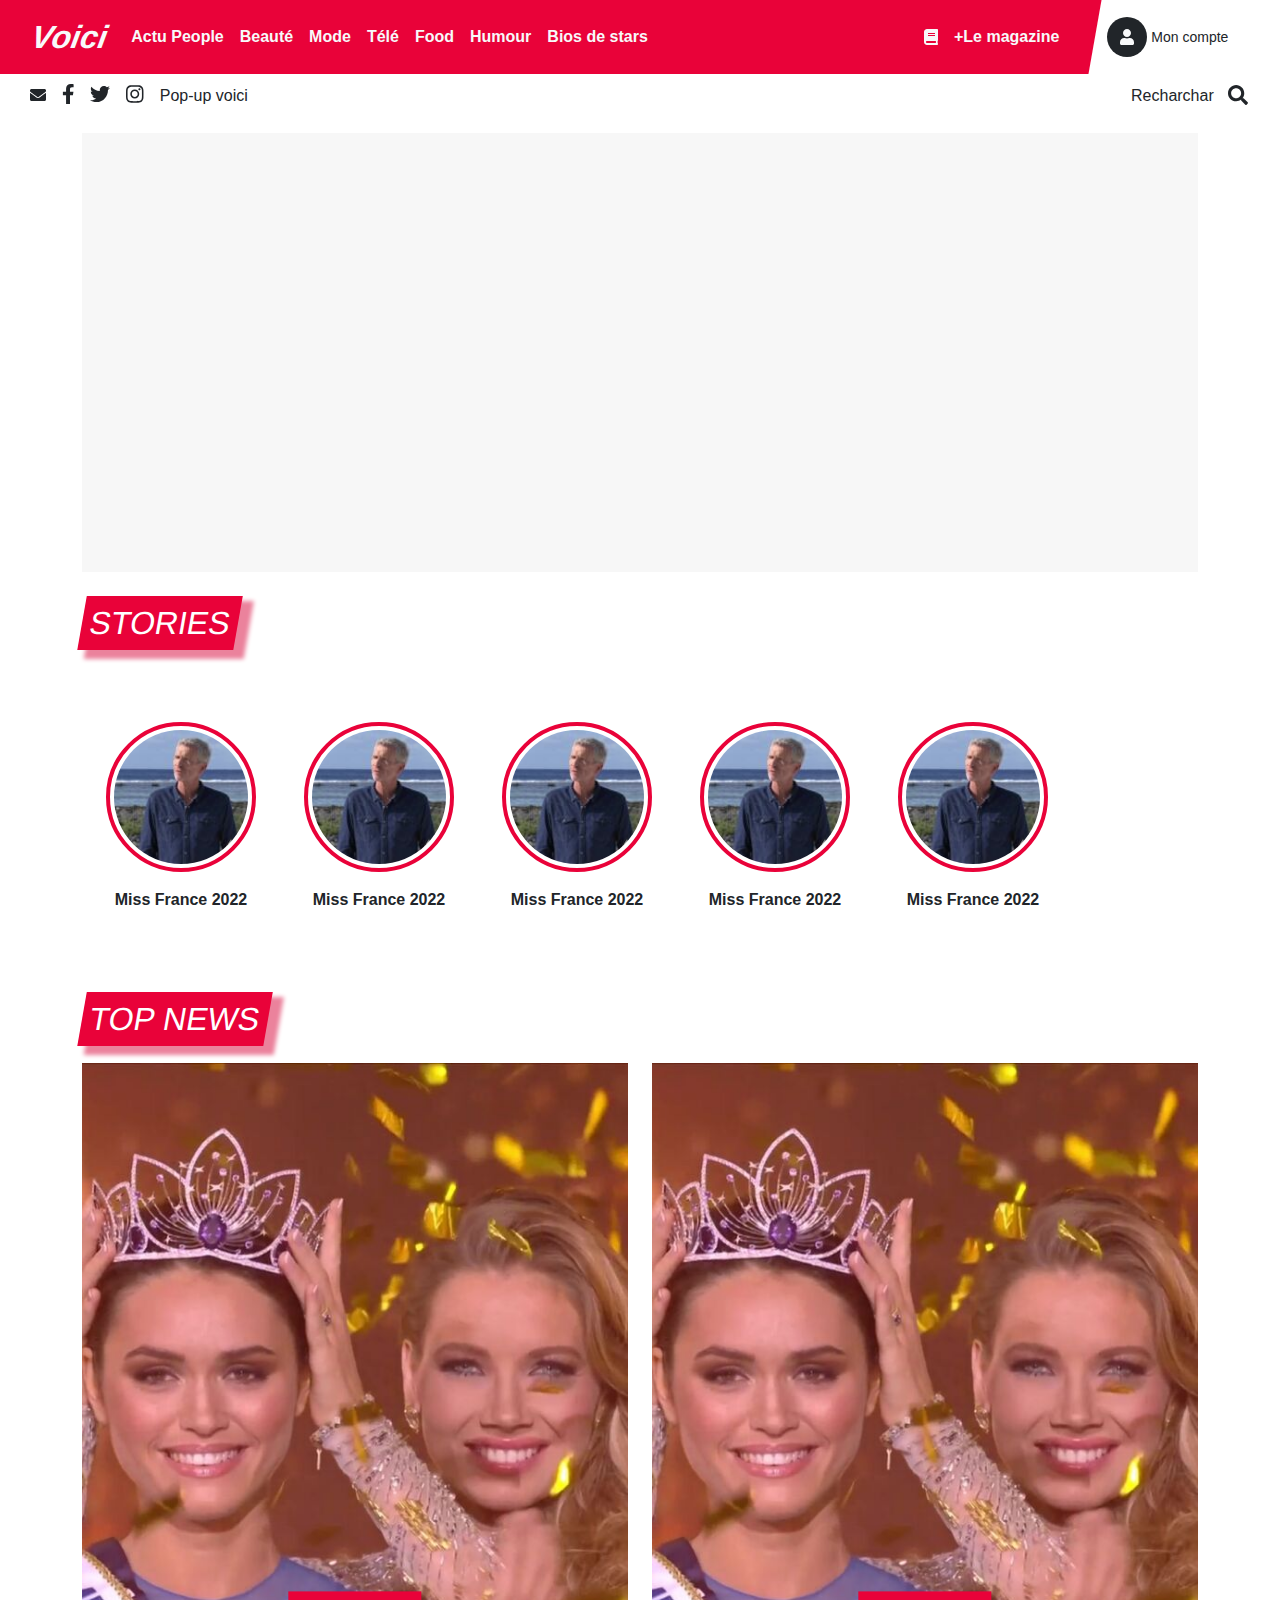
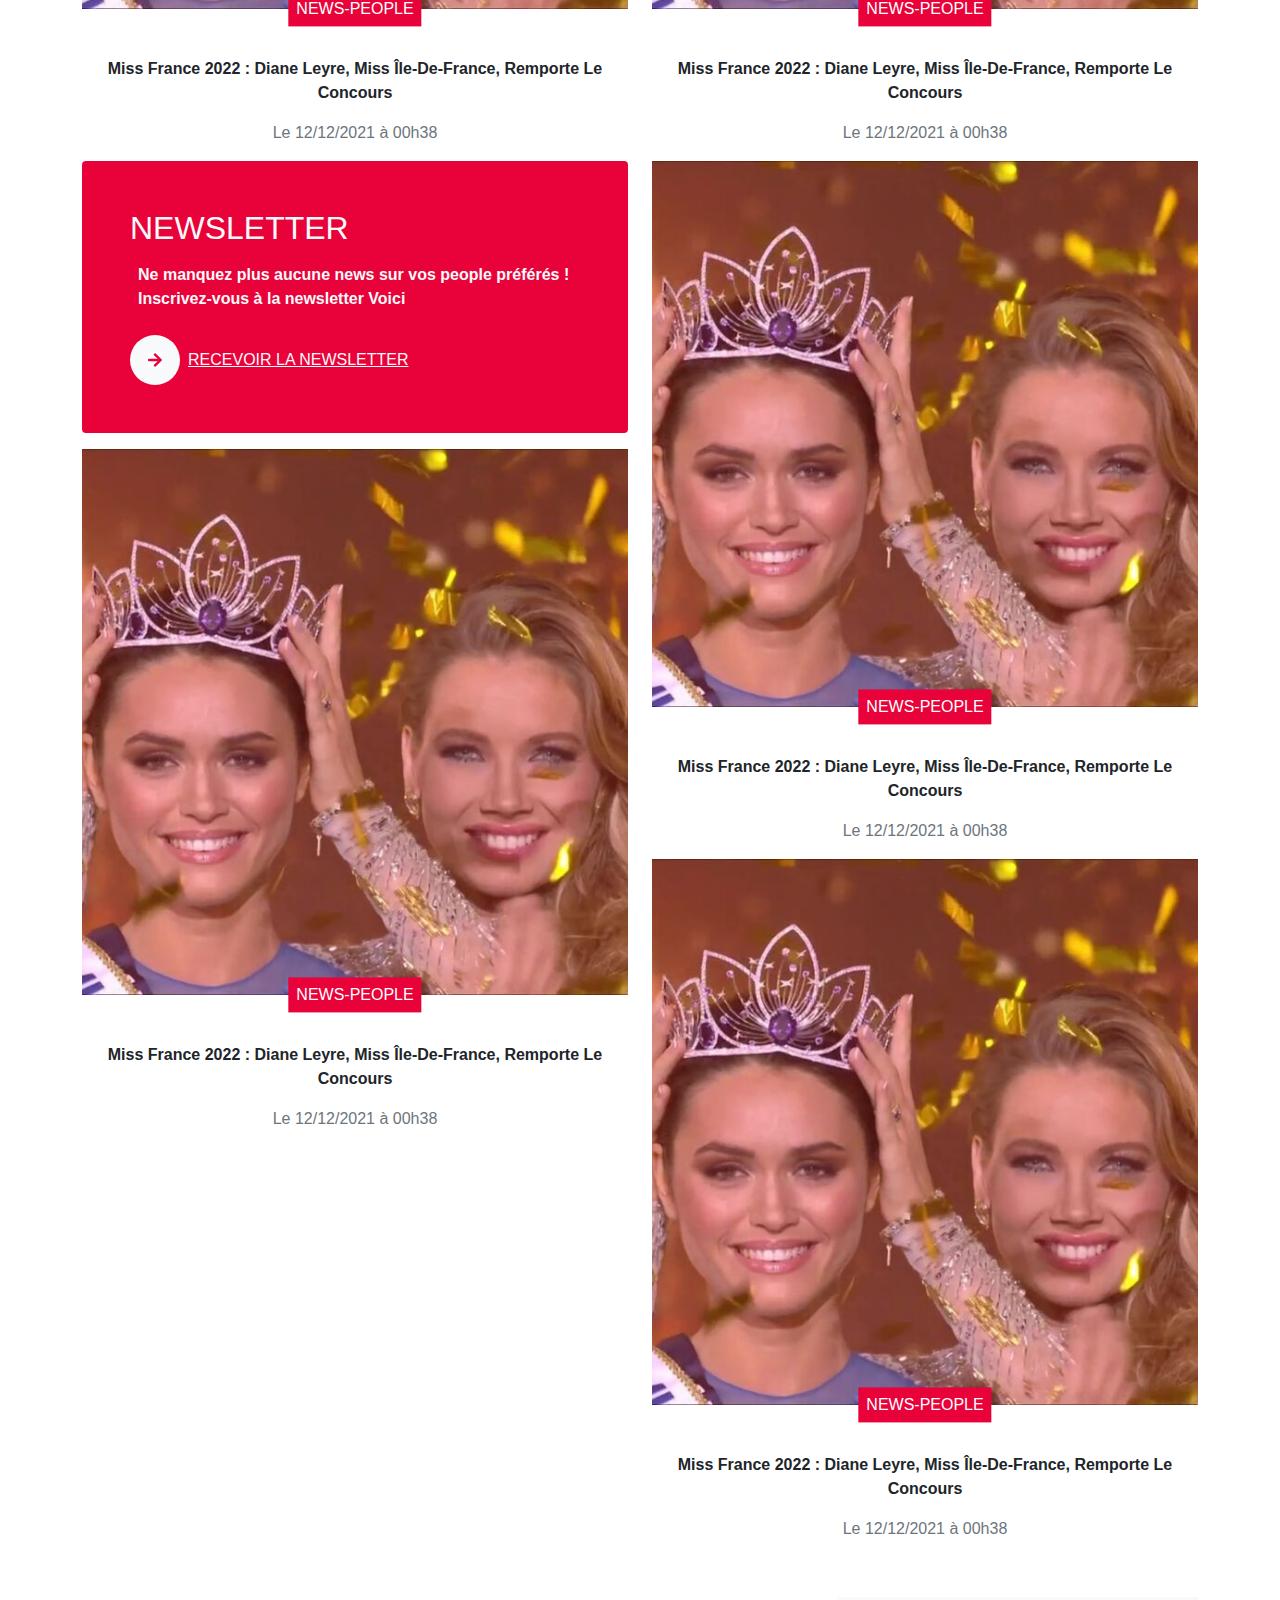
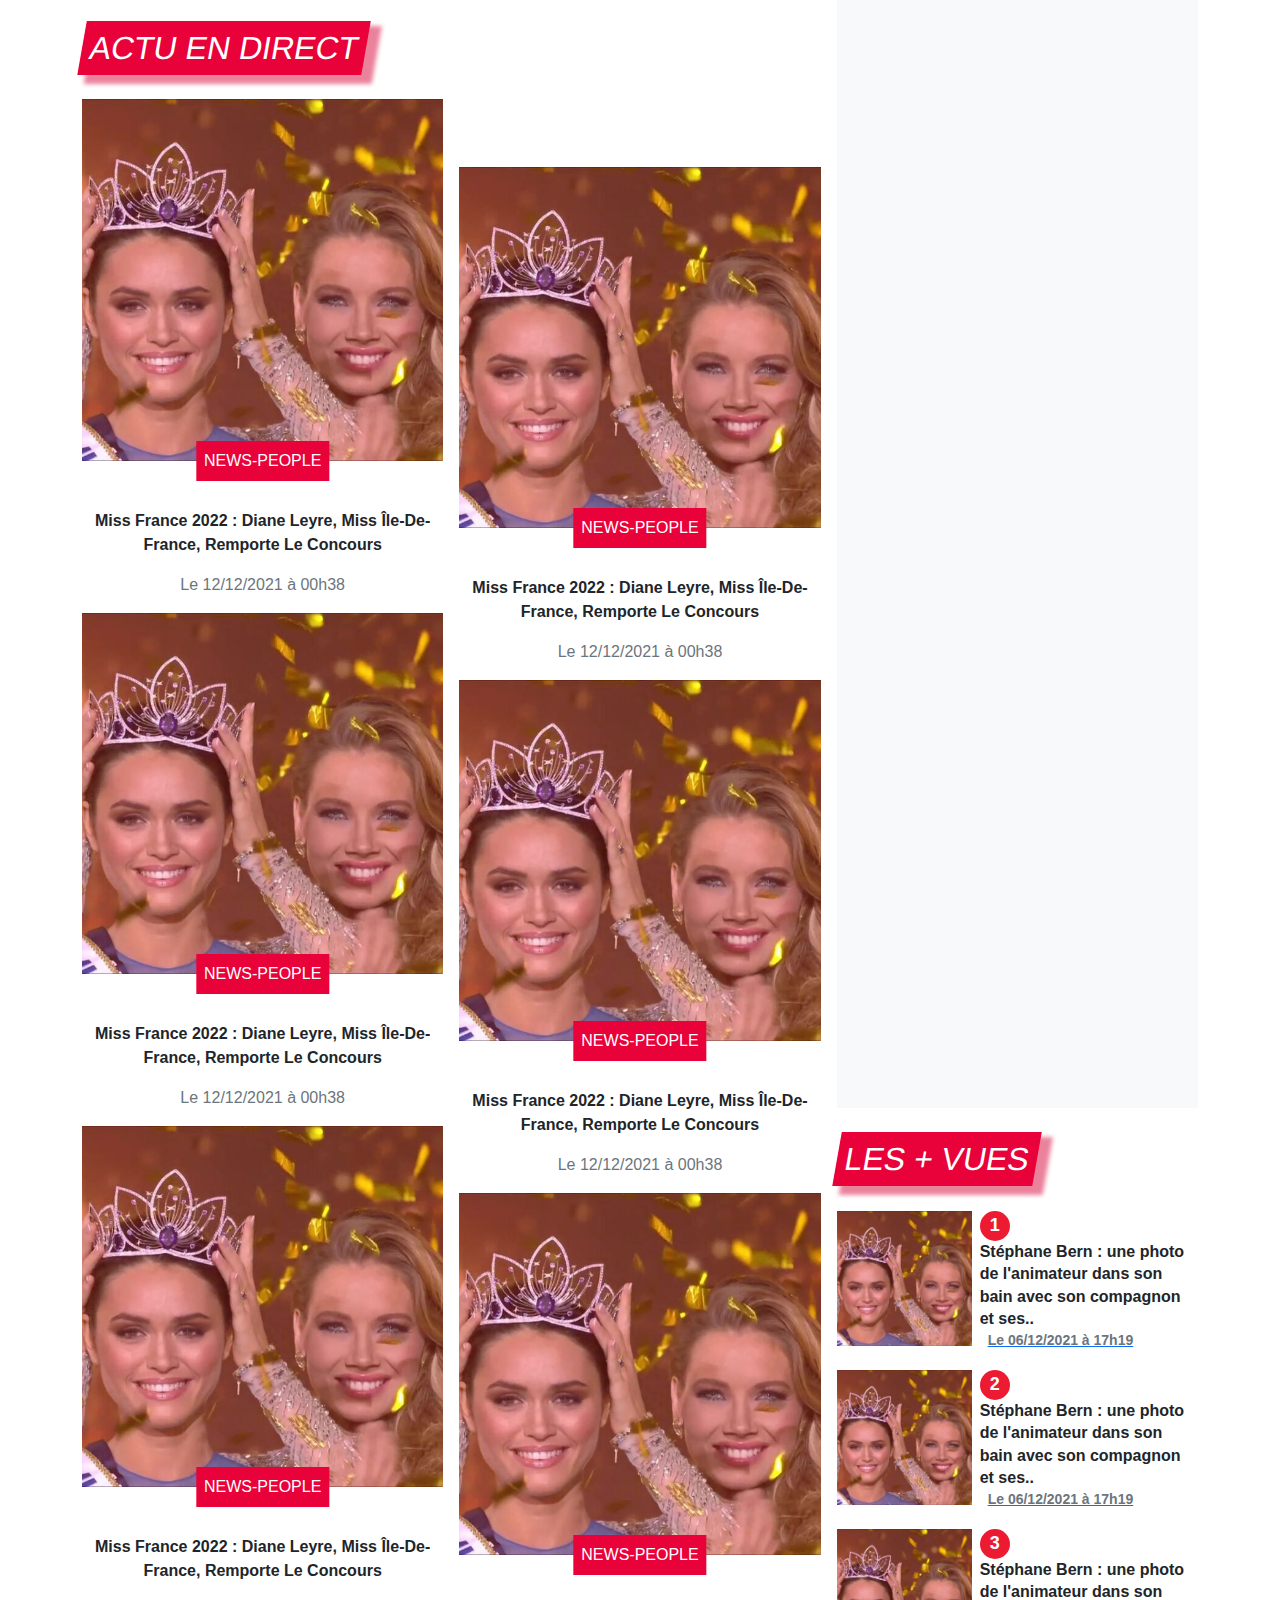
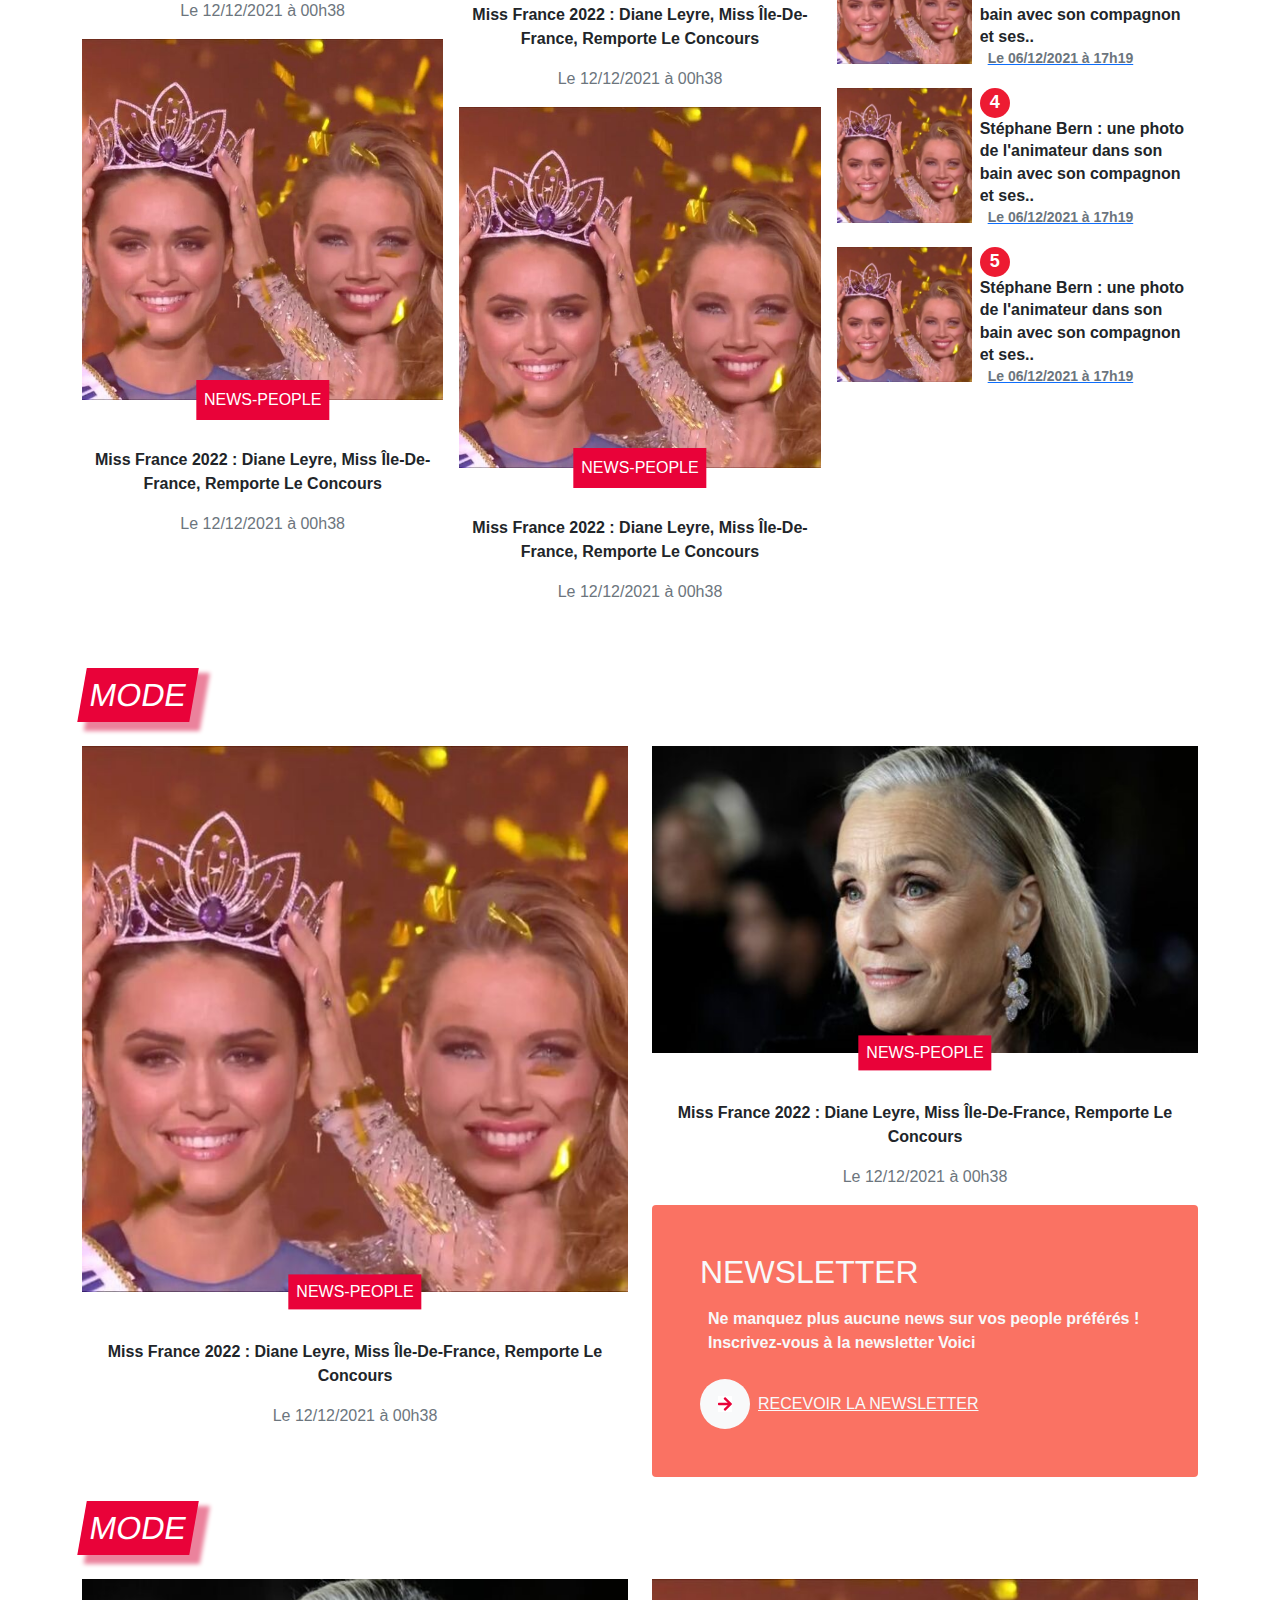
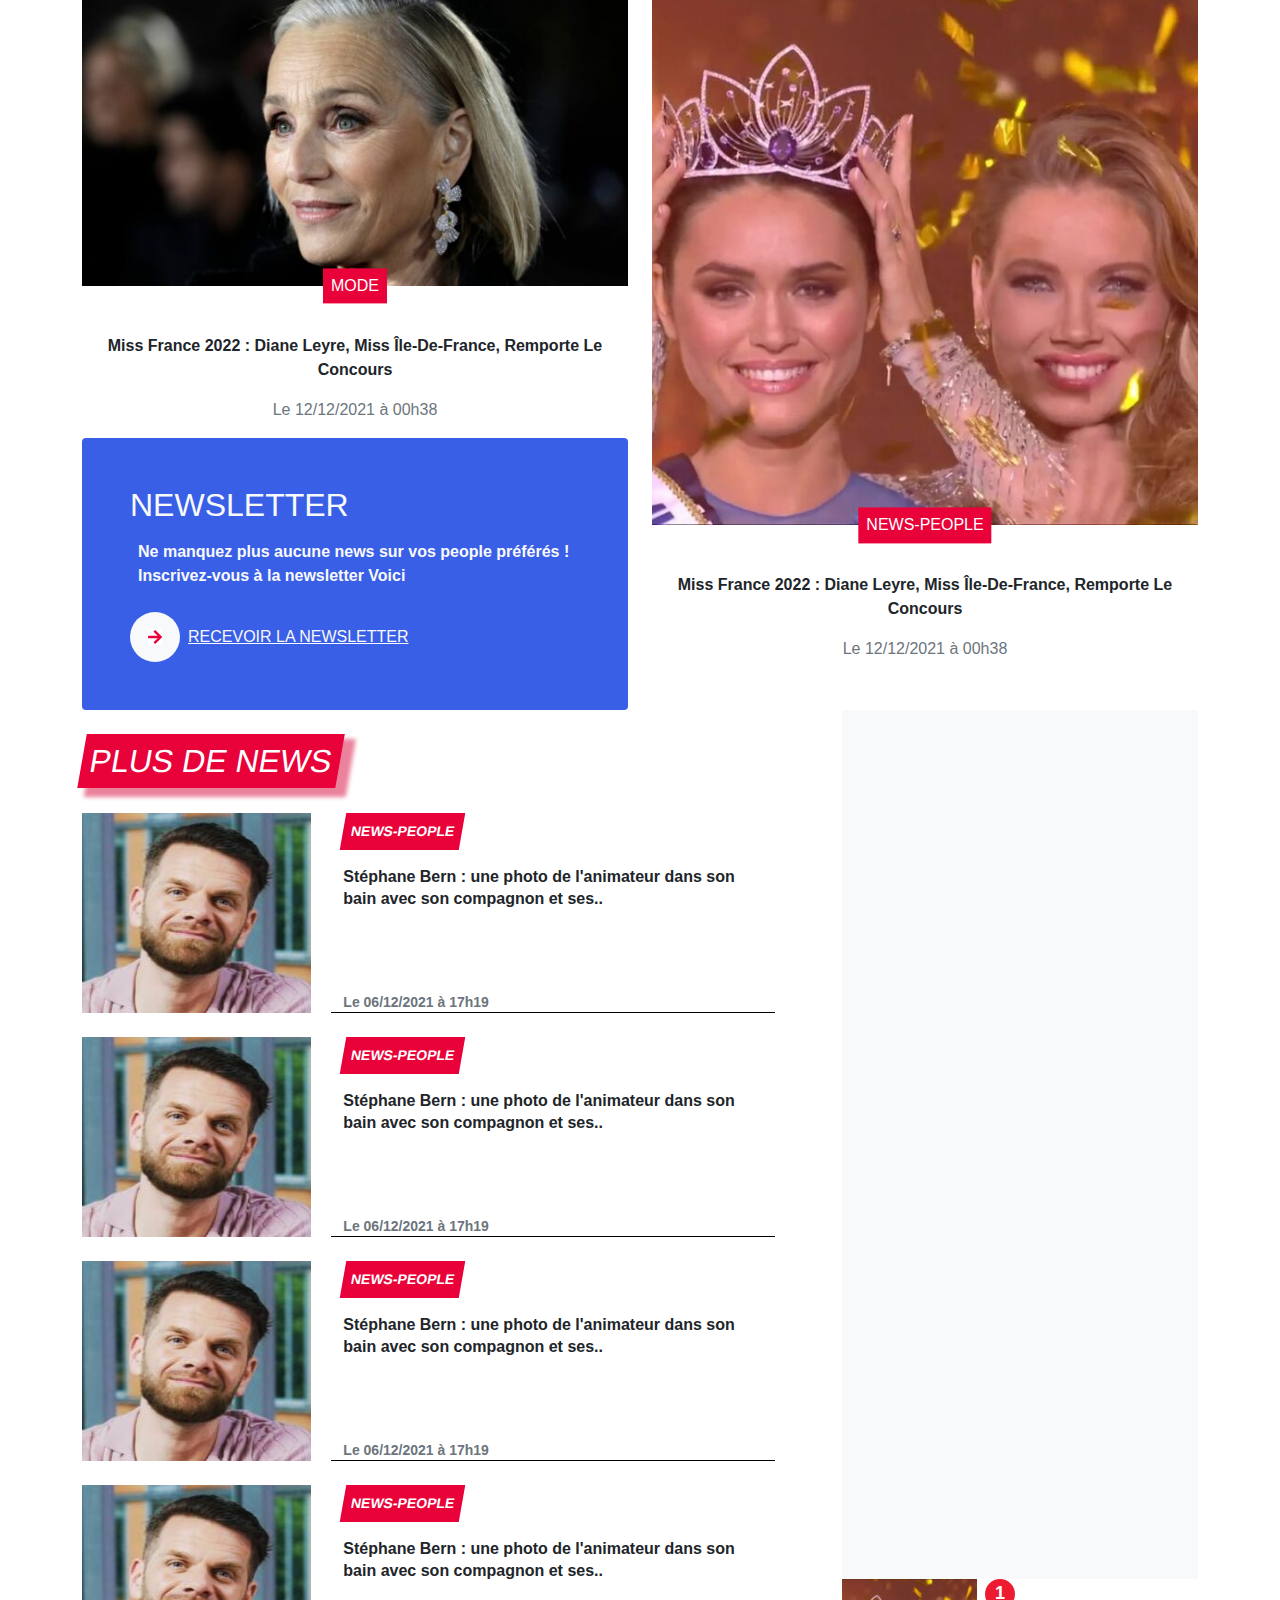
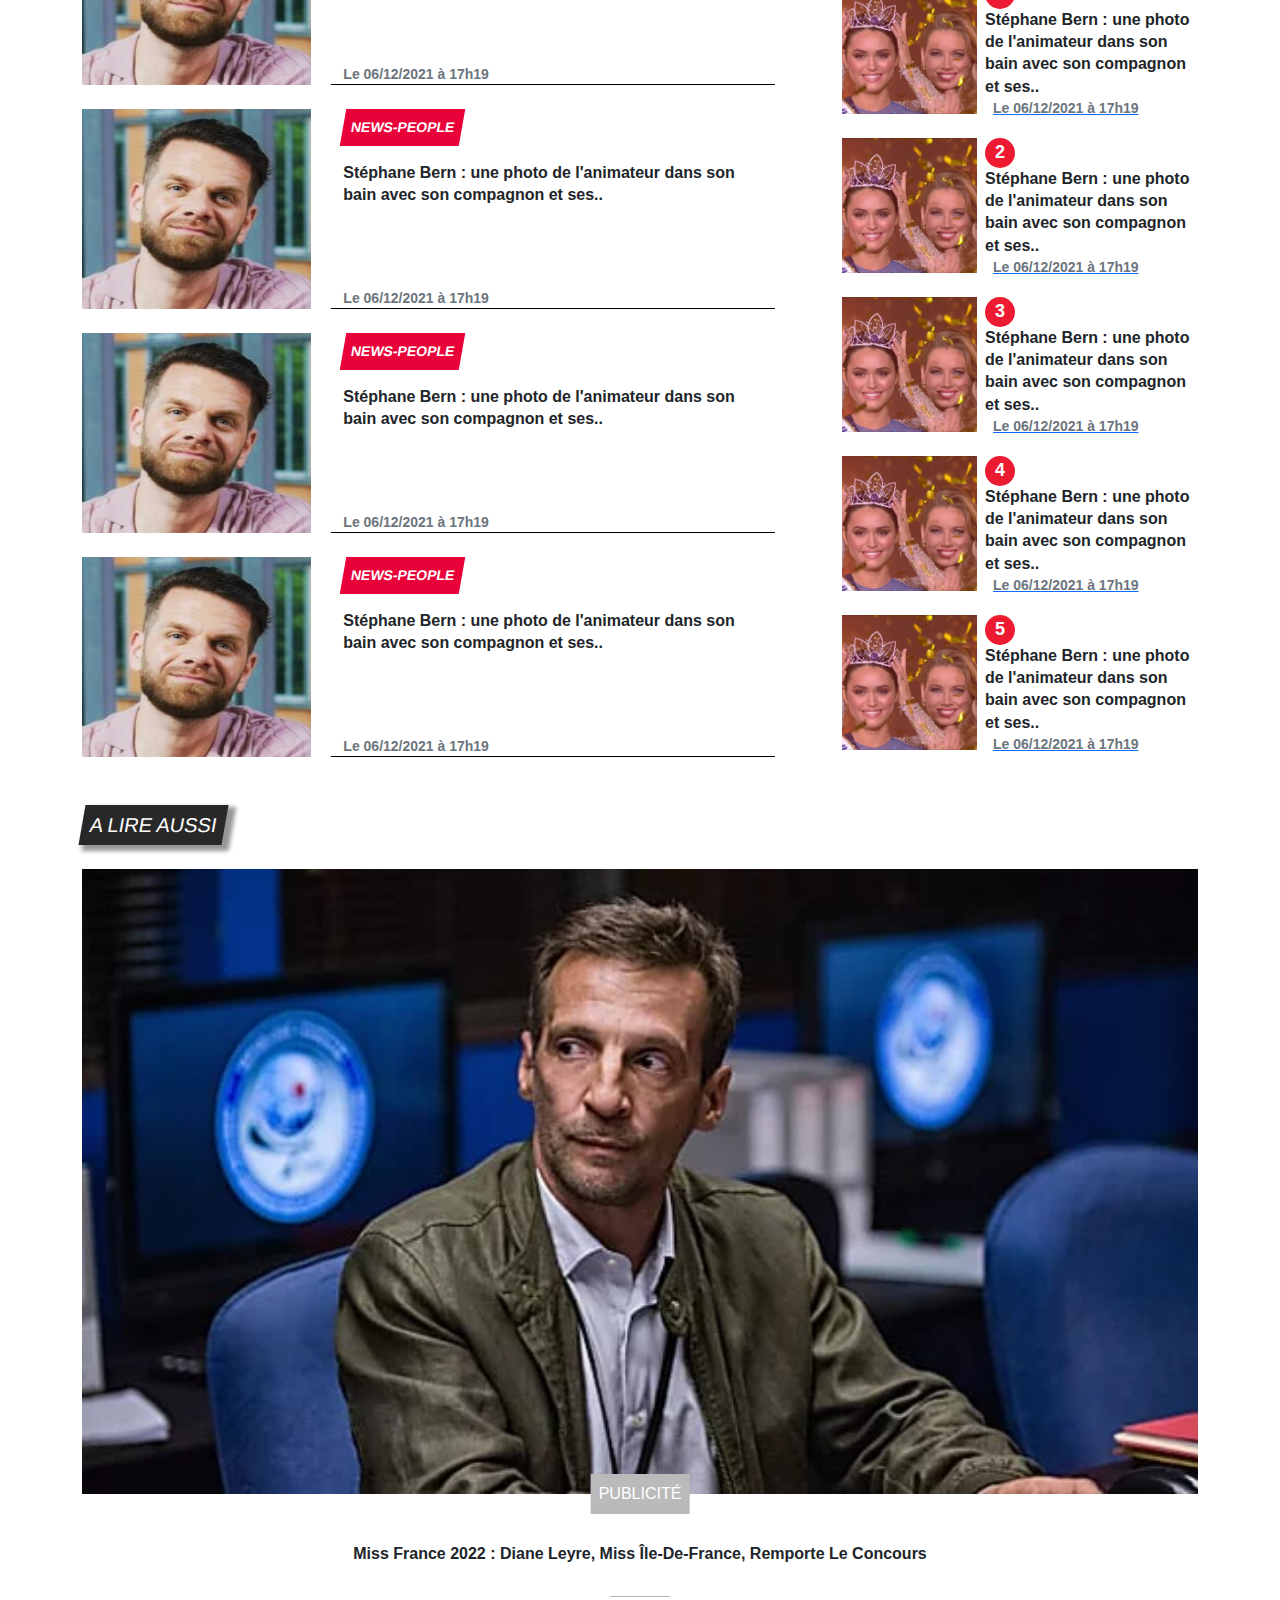
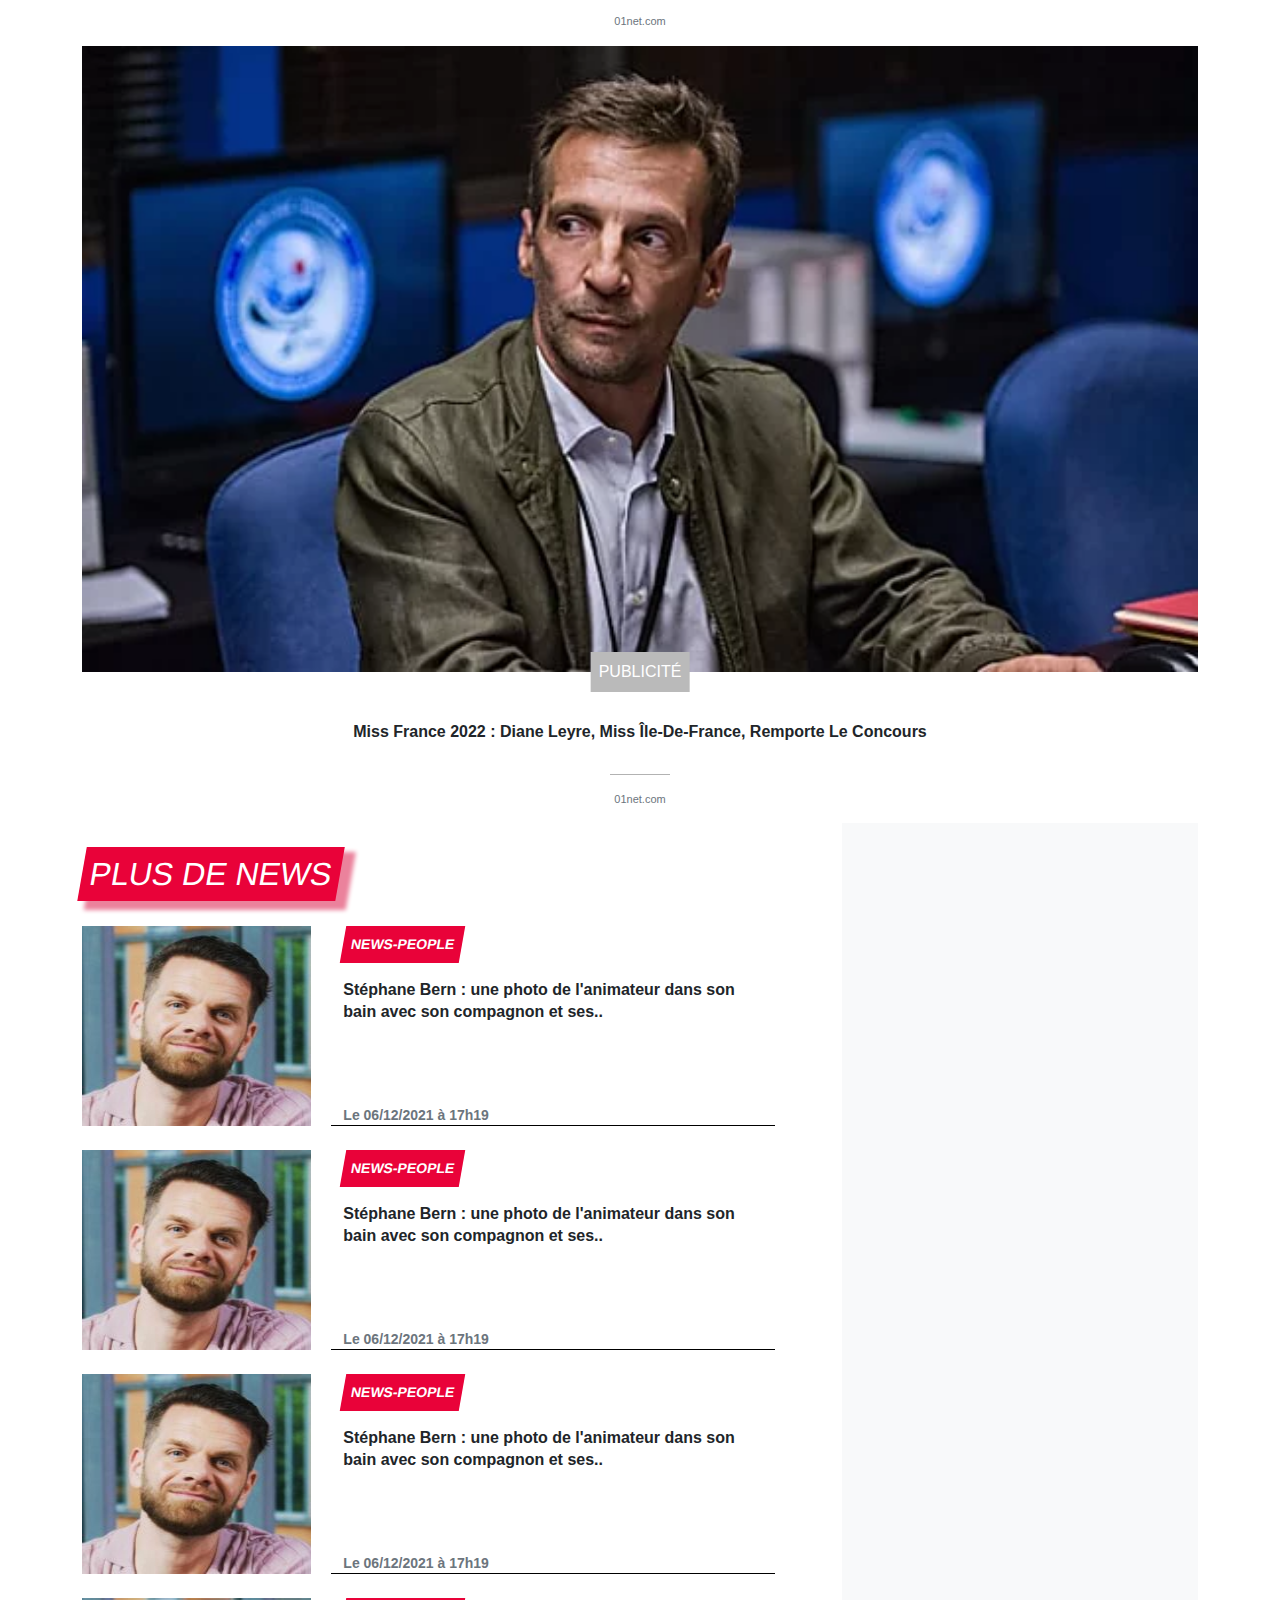
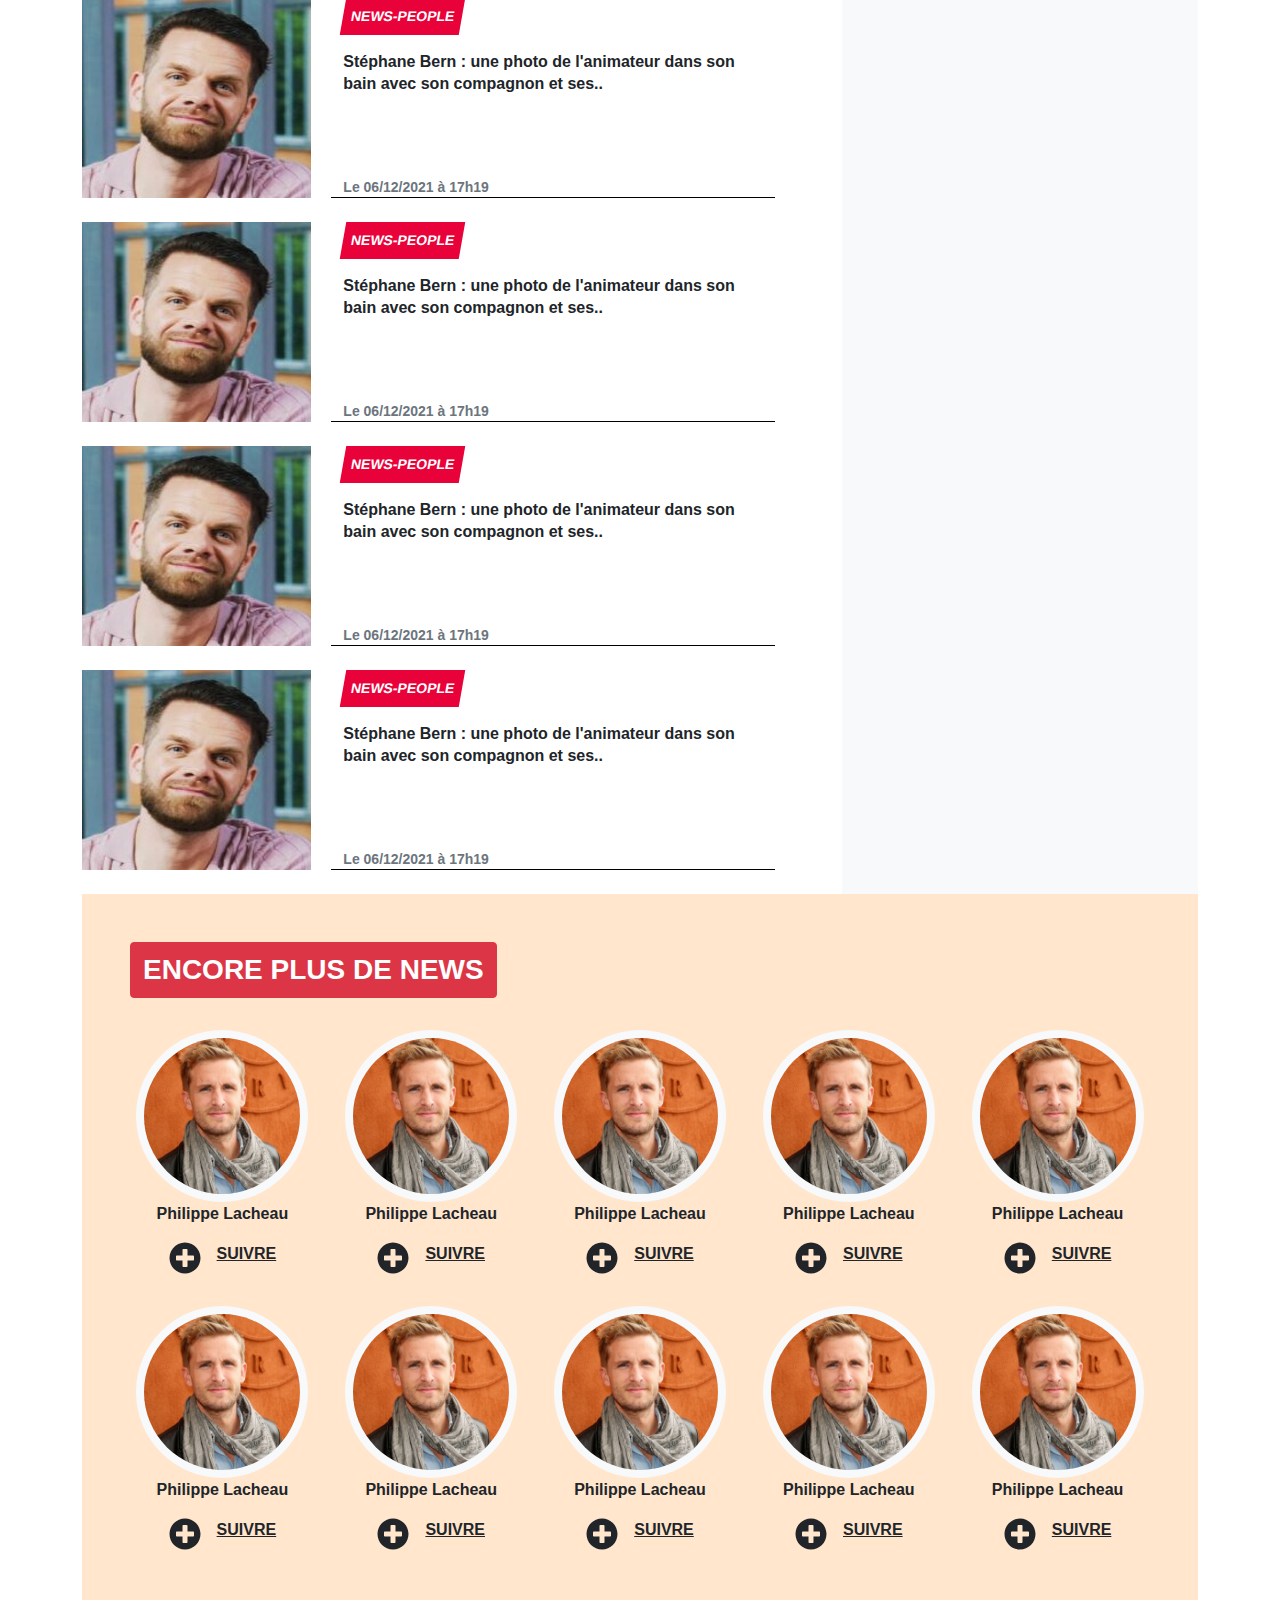
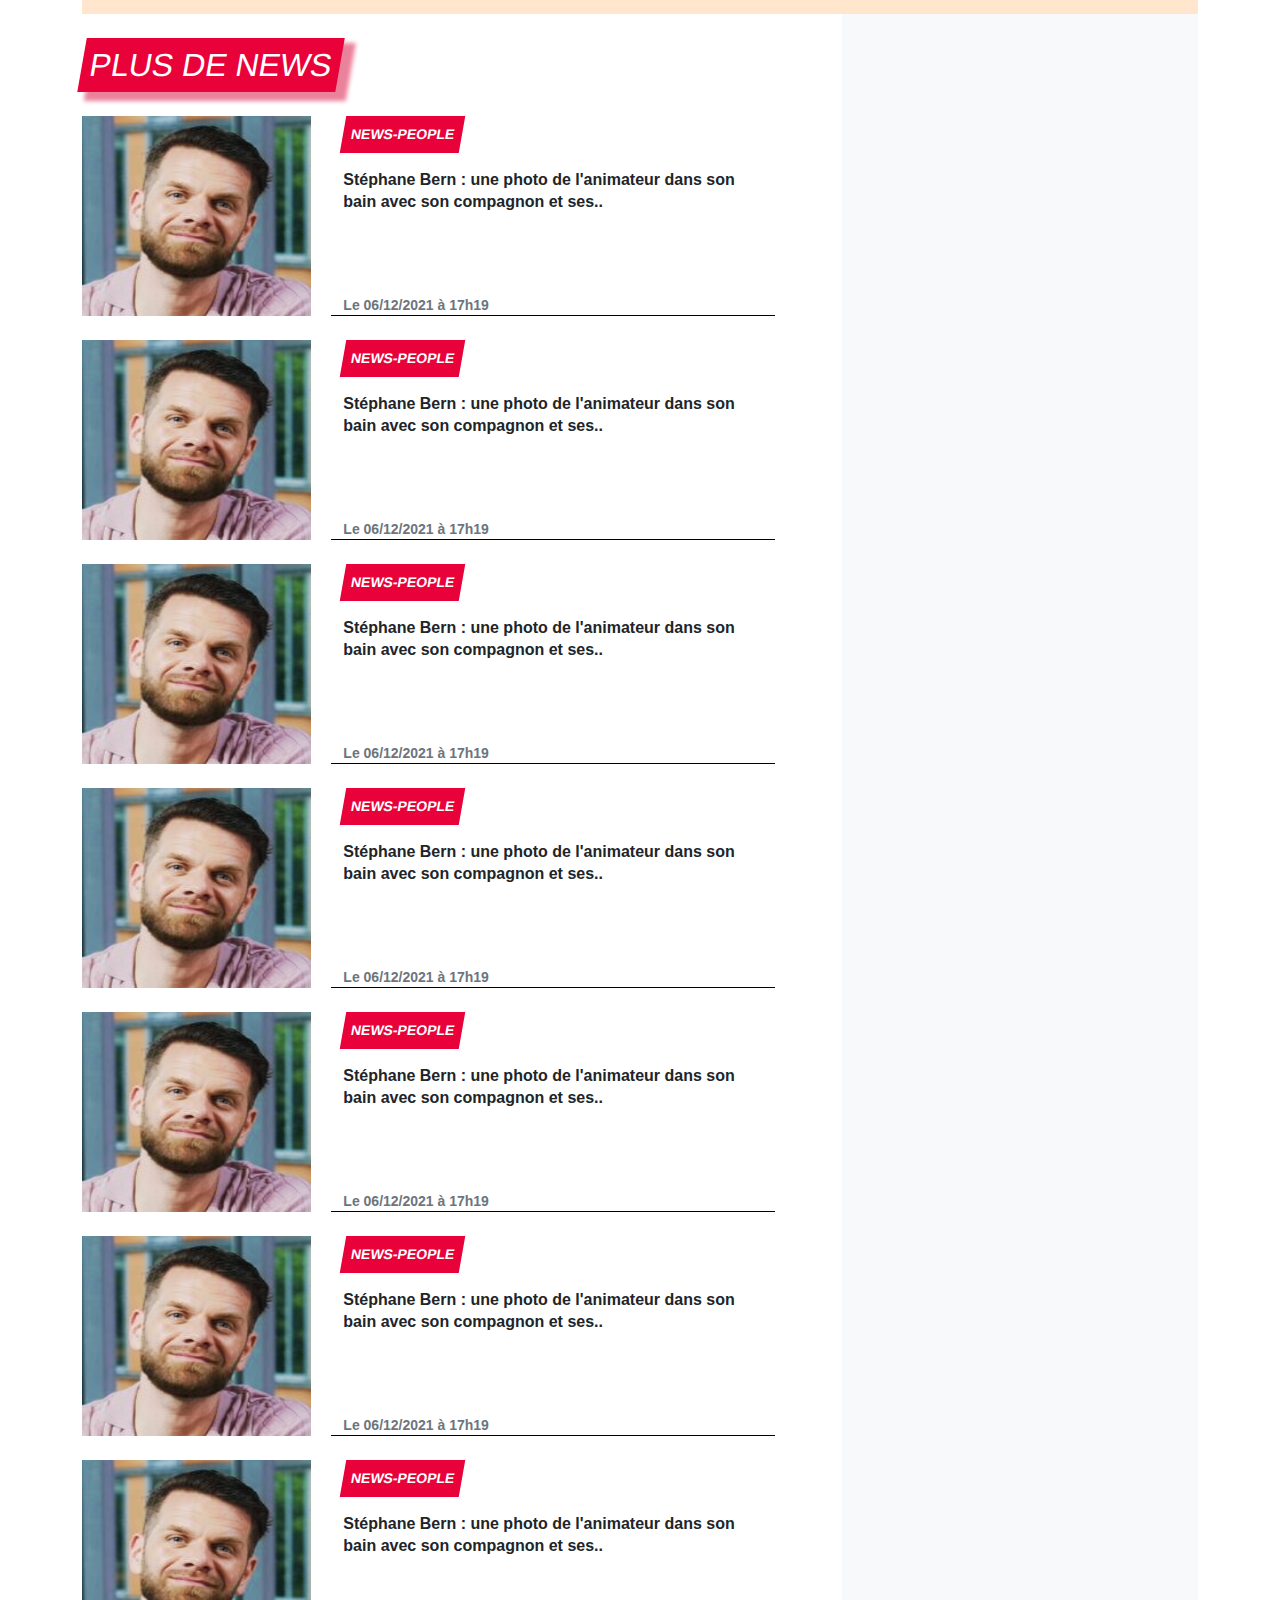
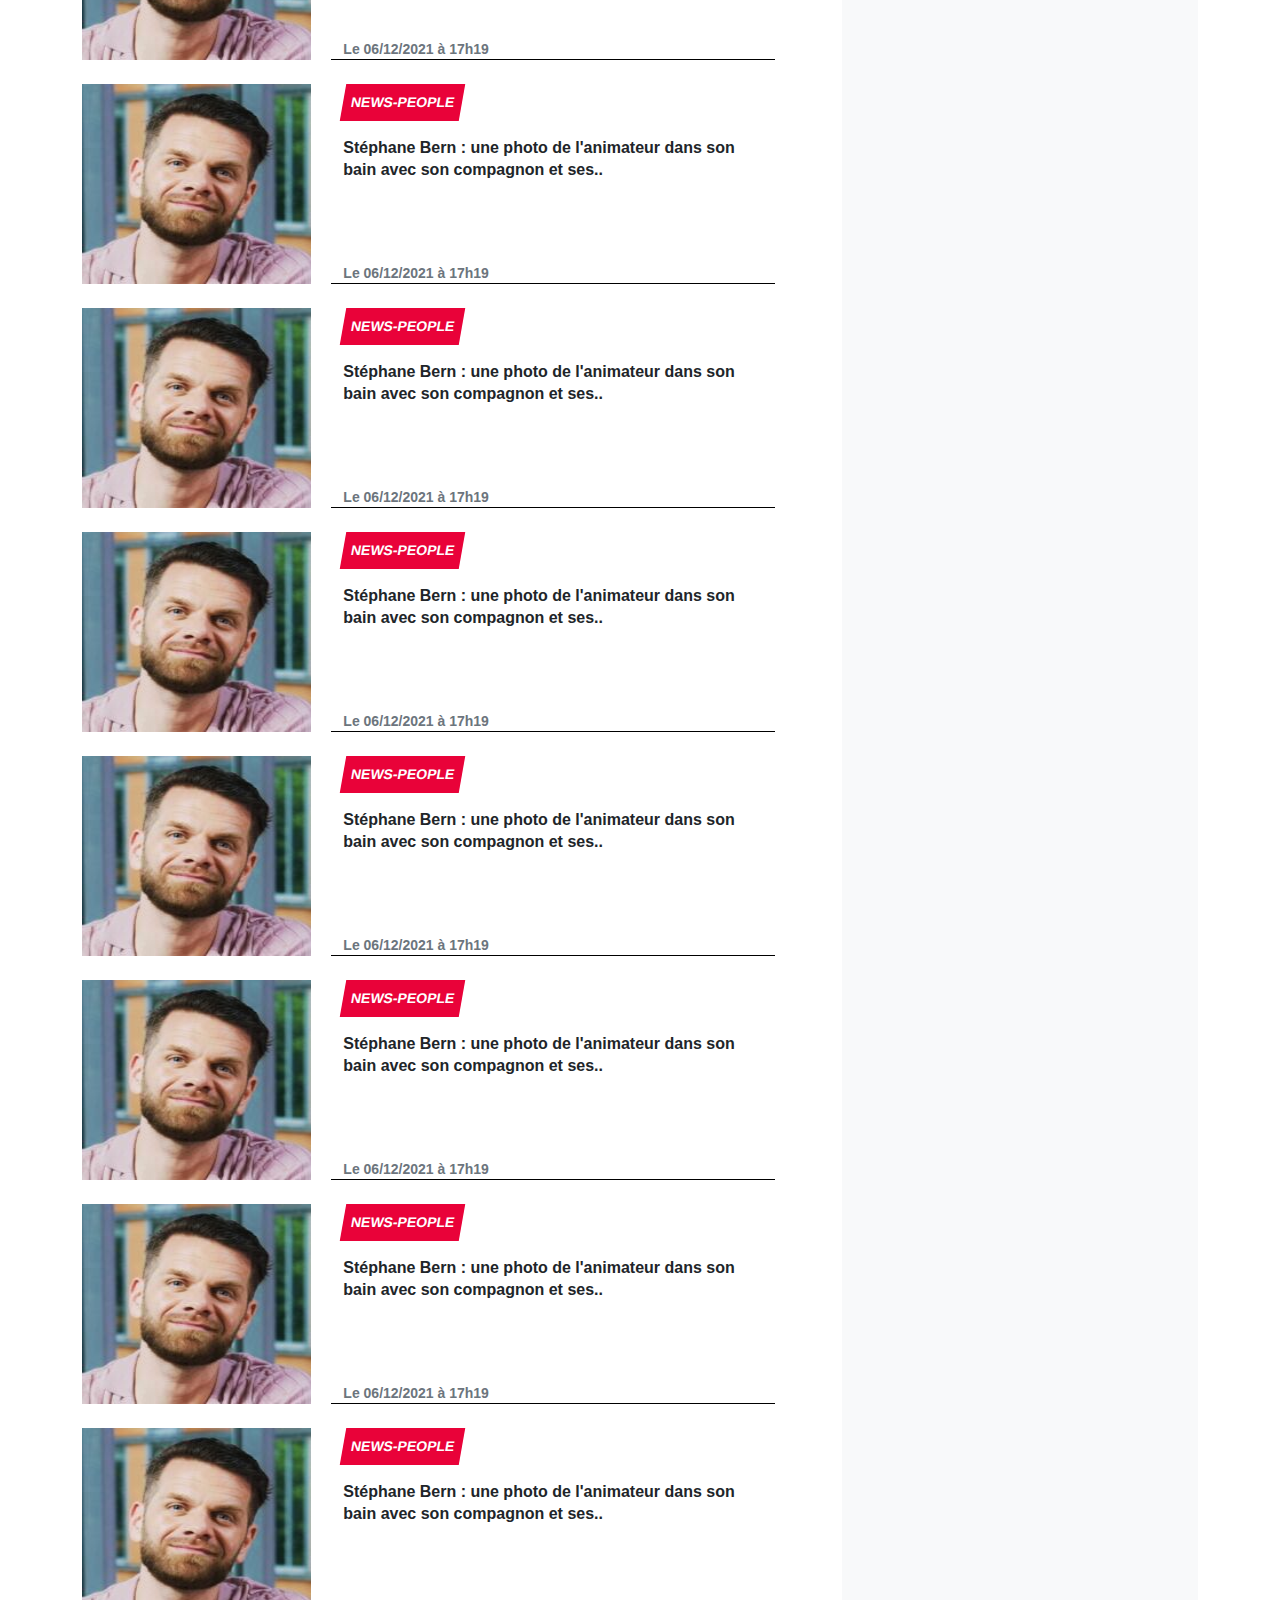
==== index.html @ 8af2d50c "first commit" ====
<!DOCTYPE html>
<html lang="en">
<head>
    <meta charset="UTF-8">
    <meta http-equiv="X-UA-Compatible" content="IE=edge">
    <meta name="viewport" content="width=device-width, initial-scale=1.0">
    <link href="/css/all.css" rel="stylesheet">
    <link rel="stylesheet" href="./css/bootstrap.min.css">
    <link rel="stylesheet" href="./css/style.css">
    <link rel="stylesheet" href="./css/baaboud.css">
    <!-- <link rel="stylesheet" href="./css/media.css"> -->
          <!-- add icon link -->
    <link rel = "icon" href = "./images/v.png" type = "image/x-icon">
    <title>voici</title>
</head>
<body>
    <nav class="navbar navbar-expand-lg navbar-light p-0 flex-nowrap">
      <!-- nav-has-be -->
      <!-- <span class="backColor-skew d-xm-none d-lg-block"></span> -->
        <div class="container-fluid bg-skew p-2 justify-content-start">
          <button class="navbar-toggler border-0" type="button" data-bs-toggle="collapse" data-bs-target="#navbarSupportedContent" aria-controls="navbarSupportedContent" aria-expanded="false" aria-label="Toggle navigation">
            <span class="navbar-toggler-icon text-light">
              <i class="fas fa-bars" style="color:#fff; font-size:28px;"></i>
            </span>
          </button>
          <a class="navbar-brand text-capitalize ms-4 fw-bold fst-italic fs-2 skew text-light text-md-light" href="#">
            voici
          </a>
          <div class="collapse navbar-collapse mx-70 sidmenu ps-4 ps-lg-0" id="navbarSupportedContent">
            <div class="nav-pos-bottom-a d-flex justify-content-between">
              <div>
                <ul class="list-unstyled d-flex suo">
                  <li class="mx-2">
                    <a href="#" class="text-dark"><i class="fas fa-envelope"></i></a>
                  </li>
                  <li class="mx-2">
                    <a href="#" class="text-dark"><i class="fab fa-facebook-f fs-5"> </i></a>
                  </li>
                  <li class="mx-2">
                    <a href="#" class="text-dark">
                      <i class="fab fa-twitter fs-5"> </i>
                    </a>
                  </li>
                  <li class="mx-2">
                    <a href="#" class="text-dark">
                      <i class="fab fa-instagram fs-5"> </i>
                    </a>
                  </li>
                  <li class="ms-2">
                    <a href="#" class="text-dark text-decoration-none d-none d-lg-inline-block">
                      Pop-up voici
                    </a>
                  </li>
                </ul>
              </div>
              <div>
                  <span class="text-dark text-capitalize d-none d-lg-inline-block">
                    recharchar
                  </span>
                  <input type="search" name="" id="" class="d-inline-block border-0 d-lg-none rounded-3 bg-light input-search-costum" placeholder="Ex:Emma Watson">
                  <a href="#" class="search-icon-sm">
                    <i class="fa fa-search text-dark text-sm-light search-icon fs-5"></i>
                  </a>
              </div>
            </div>
            <ul class="navbar-nav  mb-2 mb-lg-0 flex-grow-1 border-b-ms">
              <li class="nav-item">
                <a class="nav-link fw-bold text-light text-dark-sm" aria-current="page" href="./actu people.html">Actu People</a>
              </li>
              <li class="nav-item">
                <a class="nav-link fw-bold text-light text-dark-sm" href="beaute.html">Beauté</a>
              </li>
              <li class="nav-item">
                <a class="nav-link fw-bold text-light text-dark-sm" href="mod.html">Mode</a>
              </li>
              <li class="nav-item">
                <a class="nav-link fw-bold text-light text-dark-sm" href="#">Télé</a>
              </li>
              <li class="nav-item">
                <a class="nav-link fw-bold text-light text-dark-sm" href="#">Food</a>
              </li>
            <li class="nav-item">
              <a class="nav-link fw-bold text-light text-dark-sm" href="#">Humour</a>
            </li>
            <li class="nav-item">
              <a class="nav-link fw-bold text-light text-dark-sm" href="#"> Bios de stars</a>
            </li>
            </ul>
            <div class="nav-item me-4 d-flex align-items-center">
              <i class="fas fa-book color-w text-light text-dark-sm"></i>
              <a class="nav-link fw-bold text-light text-dark-sm" href="#">
                +Le magazine
              </a>
            </div>
          </div>
        </div>
        <div class="d-flex align-items-center d-md-flex div-user-icon">
          <a class="nav-link bg-dark rounded-circle userIcon text-light bg-dark fs-6" href="#">
            <i class="fas fa-user"></i>
            </a>
              <a class="nav-link text-dark px-1" href="#">
                Mon compte
              </a>
      </div>
    </nav>
    <div class="container">
      <div class="stories mt-5">
          <div class="ad-top">

          </div>
        <h2 class="stories-title d-inline-block p-2 my-4 text-uppercase">stories</h2>
        <div class="stories-contiant d-flex mt-5 justify-content-start overflow-auto">
          <div class="stories-item mx-4">
            <div class="stories-contiant-image rounded-circle">
                <img src="./images/imgcircl.jpg" alt="" srcset="" class=" rounded-circle p-1 border-danger d-block w-100 h-100">
            </div>
            <p class="stories-contiant-description text-center my-3 text-capitalize fw-bold">
              miss france 2022
            </p>
          </div>
          <div class="stories-item mx-4">
            <div class="stories-contiant-image rounded-circle">
                <img src="./images/imgcircl.jpg" alt="" srcset="" class=" rounded-circle p-1 border-danger d-block w-100 h-100">
            </div>
            <p class="stories-contiant-description text-center my-3 text-capitalize fw-bold">
              miss france 2022
            </p>
          </div>
          <div class="stories-item mx-4">
            <div class="stories-contiant-image rounded-circle">
                <img src="./images/imgcircl.jpg" alt="" srcset="" class=" rounded-circle p-1 border-danger d-block w-100 h-100">
            </div>
            <p class="stories-contiant-description text-center my-3 text-capitalize fw-bold">
              miss france 2022
            </p>
          </div>
          <div class="stories-item mx-4">
            <div class="stories-contiant-image rounded-circle">
                <img src="./images/imgcircl.jpg" alt="" srcset="" class=" rounded-circle p-1 border-danger d-block w-100 h-100">
            </div>
            <p class="stories-contiant-description text-center my-3 text-capitalize fw-bold">
              miss france 2022
            </p>
          </div>
          <div class="stories-item mx-4">
            <div class="stories-contiant-image rounded-circle">
                <img src="./images/imgcircl.jpg" alt="" srcset="" class=" rounded-circle p-1 border-danger d-block w-100 h-100">
            </div>
            <p class="stories-contiant-description text-center my-3 text-capitalize fw-bold">
              miss france 2022
            </p>
          </div>
        </div>
      </div>
      <div class="top-news mt-5">
          <h2 class="stories-title d-inline-block p-2 my-3 text-uppercase">TOP NEWS </h2>
          <div class="top-news-contiant row">
            <div class="col-12 col-md-6">
              <div class="top-news-item position-relative">
                <div class="top-news-image ">
                    <img src="./images/topn.jpg" alt="" srcset="" class="w-100 h-100">
                </div>
                <h2 class="position-absolute top-news-title text-center p-2">NEWS-PEOPLE</h2>
                <div class="top-news-descrpion-box">
                  <a href="#" class="text-light text-decoration-none d-block mt-5">
                    <p class="top-newst-description text-center my-3 text-capitalize fw-bold text-dark">
                      Miss France 2022 : Diane Leyre, Miss Île-de-France, remporte le concours
                  </p>
                  <P class="text-center text-muted mt-2">
                    Le 12/12/2021 à 00h38
                  </P>
                  </a>
                </div>
              </div>
              <div class="box-news-text p-3 p-md-5 rounded my-3">
                <a href="http://" class="d-block text-decoration-none text-light">
                  <h2 class="text-uppercase">newsletter</h2>
                  <p class="p-2 fw-bold">Ne manquez plus aucune news sur vos people préférés ! Inscrivez-vous à la newsletter Voici</p>
                  <a href="" class="d-flex align-items-center text-light">
                    <span class="rounded-circle bg-light d-flex justify-content-center align-items-center">
                      <i class="fa fa-arrow-right arroicon"></i>
                    </span>
                    <p class="text-light ms-2 mb-0">RECEVOIR LA NEWSLETTER</p>
                  </a>
                </a>
              </div>
              <div class="top-news-item position-relative top-n-50">
                <div class="top-news-image ">
                    <img src="./images/topn.jpg" alt="" srcset="" class="w-100 h-100">
                </div>
                <h2 class="position-absolute top-news-title text-center p-2">NEWS-PEOPLE</h2>
                <div class="top-news-descrpion-box">
                  <a href="#" class="text-light text-decoration-none d-block mt-5">
                    <p class="top-newst-description text-center my-3 text-capitalize fw-bold text-dark">
                      Miss France 2022 : Diane Leyre, Miss Île-de-France, remporte le concours
                  </p>
                  <P class="text-center text-muted mt-2">
                    Le 12/12/2021 à 00h38
                  </P>
                  </a>
                </div>
              </div>
            </div>
            <div class="col-12 col-md-6">
              <div class="top-news-item position-relative">
                <div class="top-news-image ">
                    <img src="./images/topn.jpg" alt="" srcset="" class="w-100 h-100">
                </div>
                <h2 class="position-absolute top-news-title text-center p-2">NEWS-PEOPLE</h2>
                <div class="top-news-descrpion-box">
                  <a href="#" class="text-light text-decoration-none d-block mt-5">
                    <p class="top-newst-description text-center my-3 text-capitalize fw-bold text-dark">
                      Miss France 2022 : Diane Leyre, Miss Île-de-France, remporte le concours
                  </p>
                  <P class="text-center text-muted mt-2">
                    Le 12/12/2021 à 00h38
                  </P>
                  </a>
                </div>
              </div>
              <div class="top-news-item position-relative">
                <div class="top-news-image ">
                    <img src="./images/topn.jpg" alt="" srcset="" class="w-100 h-100">
                </div>
                <h2 class="position-absolute top-news-title text-center p-2">NEWS-PEOPLE</h2>
                <div class="top-news-descrpion-box">
                  <a href="#" class="text-light text-decoration-none d-block mt-5">
                    <p class="top-newst-description text-center my-3 text-capitalize fw-bold text-dark">
                      Miss France 2022 : Diane Leyre, Miss Île-de-France, remporte le concours
                  </p>
                  <P class="text-center text-muted mt-2">
                    Le 12/12/2021 à 00h38
                  </P>
                  </a>
                </div>
              </div>
              <div class="top-news-item position-relative">
                <div class="top-news-image ">
                    <img src="./images/topn.jpg" alt="" srcset="" class="w-100 h-100">
                </div>
                <h2 class="position-absolute top-news-title text-center p-2">NEWS-PEOPLE</h2>
                <div class="top-news-descrpion-box">
                  <a href="#" class="text-light text-decoration-none d-block mt-5">
                    <p class="top-newst-description text-center my-3 text-capitalize fw-bold text-dark">
                      Miss France 2022 : Diane Leyre, Miss Île-de-France, remporte le concours
                  </p>
                  <P class="text-center text-muted mt-2">
                    Le 12/12/2021 à 00h38
                  </P>
                  </a>
                </div>
              </div>
            </div>
          </div>
      </div>
      <div class="actu row h-auto g-3 my-4">
        <div class="actu-col col-12 col-md-6 col-xl-4">
          <h2 class="stories-title d-inline-block p-2 my-4 text-uppercase">ACTU EN DIRECT</h2>
          <div class="top-news-item position-relative">
            <div class="top-news-image ">
                <img src="./images/topn.jpg" alt="" srcset="" class="w-100 h-100">
            </div>
            <p class="position-absolute top-news-title text-center p-2">NEWS-PEOPLE</p>
            <div class="top-news-descrpion-box">
              <a href="#" class="text-light text-decoration-none d-block mt-5">
                <p class="top-newst-description text-center my-3 text-capitalize fw-bold text-dark">
                  Miss France 2022 : Diane Leyre, Miss Île-de-France, remporte le concours
              </p>
              <P class="text-center text-muted mt-2">
                Le 12/12/2021 à 00h38
              </P>
              </a>
            </div>
          </div>
          <div class="top-news-item position-relative">
            <div class="top-news-image ">
                <img src="./images/topn.jpg" alt="" srcset="" class="w-100 h-100">
            </div>
            <p class="position-absolute top-news-title text-center p-2">NEWS-PEOPLE</p>
            <div class="top-news-descrpion-box">
              <a href="#" class="text-light text-decoration-none d-block mt-5">
                <p class="top-newst-description text-center my-3 text-capitalize fw-bold text-dark">
                  Miss France 2022 : Diane Leyre, Miss Île-de-France, remporte le concours
              </p>
              <P class="text-center text-muted mt-2">
                Le 12/12/2021 à 00h38
              </P>
              </a>
            </div>
          </div>
          <div class="top-news-item position-relative">
            <div class="top-news-image ">
                <img src="./images/topn.jpg" alt="" srcset="" class="w-100 h-100">
            </div>
            <p class="position-absolute top-news-title text-center p-2">NEWS-PEOPLE</p>
            <div class="top-news-descrpion-box">
              <a href="#" class="text-light text-decoration-none d-block mt-5">
                <p class="top-newst-description text-center my-3 text-capitalize fw-bold text-dark">
                  Miss France 2022 : Diane Leyre, Miss Île-de-France, remporte le concours
              </p>
              <P class="text-center text-muted mt-2">
                Le 12/12/2021 à 00h38
              </P>
              </a>
            </div>
          </div>
          <div class="top-news-item position-relative">
            <div class="top-news-image ">
                <img src="./images/topn.jpg" alt="" srcset="" class="w-100 h-100">
            </div>
            <p class="position-absolute top-news-title text-center p-2">NEWS-PEOPLE</p>
            <div class="top-news-descrpion-box">
              <a href="#" class="text-light text-decoration-none d-block mt-5">
                <p class="top-newst-description text-center my-3 text-capitalize fw-bold text-dark">
                  Miss France 2022 : Diane Leyre, Miss Île-de-France, remporte le concours
              </p>
              <P class="text-center text-muted mt-2">
                Le 12/12/2021 à 00h38
              </P>
              </a>
            </div>
          </div>
        </div>
        <div class="actu-col pt-15 col-12 col-md-6 col-xl-4">
          <div class="top-news-item position-relative">
            <div class="top-news-image ">
                <img src="./images/topn.jpg" alt="" srcset="" class="w-100 h-100">
            </div>
            <p class="position-absolute top-news-title text-center p-2">NEWS-PEOPLE</p>
            <div class="top-news-descrpion-box">
              <a href="#" class="text-light text-decoration-none d-block mt-5">
                <p class="top-newst-description text-center my-3 text-capitalize fw-bold text-dark">
                  Miss France 2022 : Diane Leyre, Miss Île-de-France, remporte le concours
              </p>
              <P class="text-center text-muted mt-2">
                Le 12/12/2021 à 00h38
              </P>
              </a>
            </div>
          </div>
          <div class="top-news-item position-relative">
            <div class="top-news-image ">
                <img src="./images/topn.jpg" alt="" srcset="" class="w-100 h-100">
            </div>
            <p class="position-absolute top-news-title text-center p-2">NEWS-PEOPLE</p>
            <div class="top-news-descrpion-box">
              <a href="#" class="text-light text-decoration-none d-block mt-5">
                <p class="top-newst-description text-center my-3 text-capitalize fw-bold text-dark">
                  Miss France 2022 : Diane Leyre, Miss Île-de-France, remporte le concours
              </p>
              <P class="text-center text-muted mt-2">
                Le 12/12/2021 à 00h38
              </P>
              </a>
            </div>
          </div>
          <div class="top-news-item position-relative">
            <div class="top-news-image ">
                <img src="./images/topn.jpg" alt="" srcset="" class="w-100 h-100">
            </div>
            <p class="position-absolute top-news-title text-center p-2">NEWS-PEOPLE</p>
            <div class="top-news-descrpion-box">
              <a href="#" class="text-light text-decoration-none d-block mt-5">
                <p class="top-newst-description text-center my-3 text-capitalize fw-bold text-dark">
                  Miss France 2022 : Diane Leyre, Miss Île-de-France, remporte le concours
              </p>
              <P class="text-center text-muted mt-2">
                Le 12/12/2021 à 00h38
              </P>
              </a>
            </div>
          </div>
          <div class="top-news-item position-relative">
            <div class="top-news-image ">
                <img src="./images/topn.jpg" alt="" srcset="" class="w-100 h-100">
            </div>
            <p class="position-absolute top-news-title text-center p-2">NEWS-PEOPLE</p>
            <div class="top-news-descrpion-box">
              <a href="#" class="text-light text-decoration-none d-block mt-5">
                <p class="top-newst-description text-center my-3 text-capitalize fw-bold text-dark">
                  Miss France 2022 : Diane Leyre, Miss Île-de-France, remporte le concours
              </p>
              <P class="text-center text-muted mt-2">
                Le 12/12/2021 à 00h38
              </P>
              </a>
            </div>
          </div>
        </div>
        <div class="actu-col col-12 col-xl-4">
          <div class="emtd-div-adds bg-light d-none d-xl-block">
          </div>
          <div>
            <h2 class="stories-title d-inline-block p-2 my-4 text-uppercase">LES + VUES</h2>
            <div class="actu-right-item d-flex height-acut mb-4">
              <div class="actu-right-item-imge col" style="max-width: 135px;">
                <img src="./images/topn.jpg" alt="" srcset="" class="d-block w-100 h-100">
              </div>
              <div class="actu-right-item-div col ms-2">
                <span class="rounded-circle number-icon">
                    1
                </span>
                <a href="#" class="d-block text-decoration-none text-dark">
                  <p class="fw-bold overflow-hidden m-0 fonts-16-lin-1-4">
                    Stéphane Bern : une photo de l'animateur dans son bain avec son compagnon et ses..</p>
                  <a href="" class=""><p class="text-muted ms-2">Le 06/12/2021 à 17h19</p></a>
                </a>
              </div>
            </div>
            <div class="actu-right-item d-flex height-acut mb-4">
              <div class="actu-right-item-imge col" style="max-width: 135px;">
                <img src="./images/topn.jpg" alt="" srcset="" class="d-block w-100 h-100">
              </div>
              <div class="actu-right-item-div col ms-2">
                <span class="rounded-circle number-icon">
                    2
                </span>
                <a href="#" class="d-block text-decoration-none text-dark">
                  <p class="fw-bold overflow-hidden m-0 fonts-16-lin-1-4">
                    Stéphane Bern : une photo de l'animateur dans son bain avec son compagnon et ses..</p>
                  <a href="" class=""><p class="text-muted ms-2">Le 06/12/2021 à 17h19</p></a>
                </a>
              </div>
            </div>
            <div class="actu-right-item d-flex height-acut mb-4">
              <div class="actu-right-item-imge col" style="max-width: 135px;">
                <img src="./images/topn.jpg" alt="" srcset="" class="d-block w-100 h-100">
              </div>
              <div class="actu-right-item-div col ms-2">
                <span class="rounded-circle number-icon">
                    3
                </span>
                <a href="#" class="d-block text-decoration-none text-dark">
                  <p class="fw-bold overflow-hidden m-0 fonts-16-lin-1-4">
                    Stéphane Bern : une photo de l'animateur dans son bain avec son compagnon et ses..</p>
                  <a href="" class=""><p class="text-muted ms-2">Le 06/12/2021 à 17h19</p></a>
                </a>
              </div>
            </div>
            <div class="actu-right-item d-flex height-acut mb-4">
              <div class="actu-right-item-imge col" style="max-width: 135px;">
                <img src="./images/topn.jpg" alt="" srcset="" class="d-block w-100 h-100">
              </div>
              <div class="actu-right-item-div col ms-2">
                <span class="rounded-circle number-icon">
                    4
                </span>
                <a href="#" class="d-block text-decoration-none text-dark">
                  <p class="fw-bold overflow-hidden m-0 fonts-16-lin-1-4">
                    Stéphane Bern : une photo de l'animateur dans son bain avec son compagnon et ses..</p>
                  <a href="" class=""><p class="text-muted ms-2">Le 06/12/2021 à 17h19</p></a>
                </a>
              </div>
            </div>
            <div class="actu-right-item d-flex height-acut mb-4">
              <div class="actu-right-item-imge col" style="max-width: 135px;">
                <img src="./images/topn.jpg" alt="" srcset="" class="d-block w-100 h-100">
              </div>
              <div class="actu-right-item-div col ms-2">
                <span class="rounded-circle number-icon">
                    5
                </span>
                <a href="#" class="d-block text-decoration-none text-dark">
                  <p class="fw-bold overflow-hidden m-0 fonts-16-lin-1-4">
                    Stéphane Bern : une photo de l'animateur dans son bain avec son compagnon et ses..</p>
                  <a href="" class=""><p class="text-muted ms-2">Le 06/12/2021 à 17h19</p></a>
                </a>
              </div>
            </div>
          </div>
        </div>
      </div>
      <div class="section-beue">
        <h2 class="stories-title d-inline-block p-2 my-4 w-auto text-uppercase col-12">MODE</h2>
        <div class="row">
          <div class="col-12  col-md-6">
            <div class="top-news-item position-relative">
              <div class="top-news-image ">
                  <img src="./images/topn.jpg" alt="" srcset="" class="w-100 h-100">
              </div>
              <h2 class="position-absolute top-news-title text-center p-2">NEWS-PEOPLE</h2>
              <div class="top-news-descrpion-box">
                <a href="#" class="text-light text-decoration-none d-block mt-5">
                  <p class="top-newst-description text-center my-3 text-capitalize fw-bold text-dark">
                    Miss France 2022 : Diane Leyre, Miss Île-de-France, remporte le concours
                </p>
                <P class="text-center text-muted mt-2">
                  Le 12/12/2021 à 00h38
                </P>
                </a>
              </div>
            </div>
          </div>
          <div class="col-12  col-md-6">
            <div class="top-news-item position-relative">
              <div class="top-news-image ">
                  <img src="./images/but.jpg" alt="" srcset="" class="w-100 h-100">
              </div>
              <h2 class="position-absolute top-news-title text-center p-2">NEWS-PEOPLE</h2>
              <div class="top-news-descrpion-box">
                <a href="#" class="text-light text-decoration-none d-block mt-5">
                  <p class="top-newst-description text-center my-3 text-capitalize fw-bold text-dark">
                    Miss France 2022 : Diane Leyre, Miss Île-de-France, remporte le concours
                </p>
                <P class="text-center text-muted mt-2">
                  Le 12/12/2021 à 00h38
                </P>
                </a>
              </div>
            </div>
            <div class="box-beaute-text  p-3 p-md-5  rounded">
              <a href="http://" class="d-block text-decoration-none text-light">
                <h2 class="text-uppercase">newsletter</h2>
                <p class="p-2 fw-bold">Ne manquez plus aucune news sur vos people préférés ! Inscrivez-vous à la newsletter Voici</p>
                <a href="" class="d-flex align-items-center text-light">
                  <span class="rounded-circle bg-light d-flex justify-content-center align-items-center">
                    <i class="fa fa-arrow-right arroicon"></i>
                  </span>
                  <p class="text-light ms-2 mb-0">RECEVOIR LA NEWSLETTER</p>
                </a>
              </a>
            </div>
          </div>
        </div>
      </div>

      <div class="section-beue">
        <h2 class="stories-title d-inline-block p-2 my-4 w-auto text-uppercase">MODE</h2>
        <div class="row">
          <div class="col-12 col-md-6">
            <div class="top-news-item position-relative">
              <div class="top-news-image ">
                  <img src="./images/but.jpg" alt="" srcset="" class="w-100 h-100">
              </div>
              <h2 class="position-absolute top-news-title text-center p-2">MODE</h2>
              <div class="top-news-descrpion-box">
                <a href="#" class="text-light text-decoration-none d-block mt-5">
                  <p class="top-newst-description text-center my-3 text-capitalize fw-bold text-dark">
                    Miss France 2022 : Diane Leyre, Miss Île-de-France, remporte le concours
                </p>
                <P class="text-center text-muted mt-2">
                  Le 12/12/2021 à 00h38
                </P>
                </a>
              </div>
            </div>
            <div class="box-mod-text p-3 p-md-5 rounded my-3 my-md-0">
              <a href="http://" class="d-block text-decoration-none text-light">
                <h2 class="text-uppercase">newsletter</h2>
                <p class="p-2 fw-bold">Ne manquez plus aucune news sur vos people préférés ! Inscrivez-vous à la newsletter Voici</p>
                <a href="" class="d-flex align-items-center text-light">
                  <span class="rounded-circle bg-light d-flex justify-content-center align-items-center">
                    <i class="fa fa-arrow-right arroicon"></i>
                  </span>
                  <p class="text-light ms-2 mb-0">RECEVOIR LA NEWSLETTER</p>
                </a>
              </a>
            </div>
          </div>
        <div class="col-12 col-md-6">
          <div class="top-news-item position-relative">
            <div class="top-news-image ">
                <img src="./images/topn.jpg" alt="" srcset="" class="w-100 h-100">
            </div>
            <h2 class="position-absolute top-news-title text-center p-2">NEWS-PEOPLE</h2>
            <div class="top-news-descrpion-box">
              <a href="#" class="text-light text-decoration-none d-block mt-5">
                <p class="top-newst-description text-center my-3 text-capitalize fw-bold text-dark">
                  Miss France 2022 : Diane Leyre, Miss Île-de-France, remporte le concours
              </p>
              <P class="text-center text-muted mt-2">
                Le 12/12/2021 à 00h38
              </P>
              </a>
            </div>
          </div>
        </div>
      
        </div>
      </div>
      <div class="lactu row">
        <div class="col-12 col-xl-8">
          <h2 class="stories-title d-inline-block p-2 my-4 text-uppercase">PLUS DE NEWS</h2>
          <div class="actu-right-item row mb-4">
            <div class="actu-right-item-imge lactu-box-image col-12 col-md-4" >
              <img src="./images/actu.jpg" alt="" srcset="" class="d-block w-100 h-100">
            </div>
            <div class="actu-right-item-div col ms-2 position-relative col-12 col-md-7">
              <p class="actul-title text-center p-2 d-inline-block sm-pos-center">NEWS-PEOPLE</p>
              <a href="#" class="d-block text-decoration-none text-dark mt-sm-4 mt-md-0">
                <p class="fw-bold overflow-hidden my-4 mt-md-0 mb-md-4 fonts-16-lin-1-4">
                  Stéphane Bern : une photo de l'animateur dans son bain avec son compagnon et ses..</p>
                <a href="" class=" position-absolute bottom-0 m-0 text-decoration-none"><p class="text-muted m-0">Le 06/12/2021 à 17h19</p></a>
              </a>
              <span class="line"></span>
            </div>
          </div>
          <div class="actu-right-item row mb-4">
            <div class="actu-right-item-imge lactu-box-image col-12 col-md-4" >
              <img src="./images/actu.jpg" alt="" srcset="" class="d-block w-100 h-100">
            </div>
            <div class="actu-right-item-div col ms-2 position-relative col-12 col-md-7">
              <p class="actul-title text-center p-2 d-inline-block sm-pos-center">NEWS-PEOPLE</p>
              <a href="#" class="d-block text-decoration-none text-dark mt-sm-4 mt-md-0">
                <p class="fw-bold overflow-hidden my-4 mt-md-0 mb-md-4 fonts-16-lin-1-4">
                  Stéphane Bern : une photo de l'animateur dans son bain avec son compagnon et ses..</p>
                <a href="" class=" position-absolute bottom-0 m-0 text-decoration-none"><p class="text-muted m-0">Le 06/12/2021 à 17h19</p></a>
              </a>
              <span class="line"></span>
            </div>
          </div>
          <div class="actu-right-item row mb-4">
            <div class="actu-right-item-imge lactu-box-image col-12 col-md-4" >
              <img src="./images/actu.jpg" alt="" srcset="" class="d-block w-100 h-100">
            </div>
            <div class="actu-right-item-div col ms-2 position-relative col-12 col-md-7">
              <p class="actul-title text-center p-2 d-inline-block sm-pos-center">NEWS-PEOPLE</p>
              <a href="#" class="d-block text-decoration-none text-dark mt-sm-4 mt-md-0">
                <p class="fw-bold overflow-hidden my-4 mt-md-0 mb-md-4 fonts-16-lin-1-4">
                  Stéphane Bern : une photo de l'animateur dans son bain avec son compagnon et ses..</p>
                <a href="" class=" position-absolute bottom-0 m-0 text-decoration-none"><p class="text-muted m-0">Le 06/12/2021 à 17h19</p></a>
              </a>
              <span class="line"></span>
            </div>
          </div>
          <div class="actu-right-item row mb-4">
            <div class="actu-right-item-imge lactu-box-image col-12 col-md-4" >
              <img src="./images/actu.jpg" alt="" srcset="" class="d-block w-100 h-100">
            </div>
            <div class="actu-right-item-div col ms-2 position-relative col-12 col-md-7">
              <p class="actul-title text-center p-2 d-inline-block sm-pos-center">NEWS-PEOPLE</p>
              <a href="#" class="d-block text-decoration-none text-dark mt-sm-4 mt-md-0">
                <p class="fw-bold overflow-hidden my-4 mt-md-0 mb-md-4 fonts-16-lin-1-4">
                  Stéphane Bern : une photo de l'animateur dans son bain avec son compagnon et ses..</p>
                <a href="" class=" position-absolute bottom-0 m-0 text-decoration-none"><p class="text-muted m-0">Le 06/12/2021 à 17h19</p></a>
              </a>
              <span class="line"></span>
            </div>
          </div>
          <div class="actu-right-item row mb-4">
            <div class="actu-right-item-imge lactu-box-image col-12 col-md-4" >
              <img src="./images/actu.jpg" alt="" srcset="" class="d-block w-100 h-100">
            </div>
            <div class="actu-right-item-div col ms-2 position-relative col-12 col-md-7">
              <p class="actul-title text-center p-2 d-inline-block sm-pos-center">NEWS-PEOPLE</p>
              <a href="#" class="d-block text-decoration-none text-dark mt-sm-4 mt-md-0">
                <p class="fw-bold overflow-hidden my-4 mt-md-0 mb-md-4 fonts-16-lin-1-4">
                  Stéphane Bern : une photo de l'animateur dans son bain avec son compagnon et ses..</p>
                <a href="" class=" position-absolute bottom-0 m-0 text-decoration-none"><p class="text-muted m-0">Le 06/12/2021 à 17h19</p></a>
              </a>
              <span class="line"></span>
            </div>
          </div>
          <div class="actu-right-item row mb-4">
            <div class="actu-right-item-imge lactu-box-image col-12 col-md-4" >
              <img src="./images/actu.jpg" alt="" srcset="" class="d-block w-100 h-100">
            </div>
            <div class="actu-right-item-div col ms-2 position-relative col-12 col-md-7">
              <p class="actul-title text-center p-2 d-inline-block sm-pos-center">NEWS-PEOPLE</p>
              <a href="#" class="d-block text-decoration-none text-dark mt-sm-4 mt-md-0">
                <p class="fw-bold overflow-hidden my-4 mt-md-0 mb-md-4 fonts-16-lin-1-4">
                  Stéphane Bern : une photo de l'animateur dans son bain avec son compagnon et ses..</p>
                <a href="" class=" position-absolute bottom-0 m-0 text-decoration-none"><p class="text-muted m-0">Le 06/12/2021 à 17h19</p></a>
              </a>
              <span class="line"></span>
            </div>
          </div>
          <div class="actu-right-item row mb-4">
            <div class="actu-right-item-imge lactu-box-image col-12 col-md-4" >
              <img src="./images/actu.jpg" alt="" srcset="" class="d-block w-100 h-100">
            </div>
            <div class="actu-right-item-div col ms-2 position-relative col-12 col-md-7">
              <p class="actul-title text-center p-2 d-inline-block sm-pos-center">NEWS-PEOPLE</p>
              <a href="#" class="d-block text-decoration-none text-dark mt-sm-4 mt-md-0">
                <p class="fw-bold overflow-hidden my-4 mt-md-0 mb-md-4 fonts-16-lin-1-4">
                  Stéphane Bern : une photo de l'animateur dans son bain avec son compagnon et ses..</p>
                <a href="" class=" position-absolute bottom-0 m-0 text-decoration-none"><p class="text-muted m-0">Le 06/12/2021 à 17h19</p></a>
              </a>
              <span class="line"></span>
            </div>
          </div>
        </div>
        <div class="col-12 col-xl-4">
          <div class="emtd-div-adds-50 d-none d-xl-block bg-light">
          </div>
          <div class="actu-right-item d-flex height-acut mb-4">
            <div class="actu-right-item-imge col" style="max-width: 135px;">
              <img src="./images/topn.jpg" alt="" srcset="" class="d-block w-100 h-100">
            </div>
            <div class="actu-right-item-div col ms-2">
              <span class="rounded-circle number-icon">
                  1
              </span>
              <a href="#" class="d-block text-decoration-none text-dark">
                <p class="fw-bold overflow-hidden m-0 fonts-16-lin-1-4">
                  Stéphane Bern : une photo de l'animateur dans son bain avec son compagnon et ses..</p>
                <a href="" class=""><p class="text-muted ms-2">Le 06/12/2021 à 17h19</p></a>
              </a>
            </div>
          </div>
          <div class="actu-right-item d-flex height-acut mb-4">
            <div class="actu-right-item-imge col" style="max-width: 135px;">
              <img src="./images/topn.jpg" alt="" srcset="" class="d-block w-100 h-100">
            </div>
            <div class="actu-right-item-div col ms-2">
              <span class="rounded-circle number-icon">
                  2
              </span>
              <a href="#" class="d-block text-decoration-none text-dark">
                <p class="fw-bold overflow-hidden m-0 fonts-16-lin-1-4">
                  Stéphane Bern : une photo de l'animateur dans son bain avec son compagnon et ses..</p>
                <a href="" class=""><p class="text-muted ms-2">Le 06/12/2021 à 17h19</p></a>
              </a>
            </div>
          </div>
          <div class="actu-right-item d-flex height-acut mb-4">
            <div class="actu-right-item-imge col" style="max-width: 135px;">
              <img src="./images/topn.jpg" alt="" srcset="" class="d-block w-100 h-100">
            </div>
            <div class="actu-right-item-div col ms-2">
              <span class="rounded-circle number-icon">
                  3
              </span>
              <a href="#" class="d-block text-decoration-none text-dark">
                <p class="fw-bold overflow-hidden m-0 fonts-16-lin-1-4">
                  Stéphane Bern : une photo de l'animateur dans son bain avec son compagnon et ses..</p>
                <a href="" class=""><p class="text-muted ms-2">Le 06/12/2021 à 17h19</p></a>
              </a>
            </div>
          </div>
          <div class="actu-right-item d-flex height-acut mb-4">
            <div class="actu-right-item-imge col" style="max-width: 135px;">
              <img src="./images/topn.jpg" alt="" srcset="" class="d-block w-100 h-100">
            </div>
            <div class="actu-right-item-div col ms-2">
              <span class="rounded-circle number-icon">
                  4
              </span>
              <a href="#" class="d-block text-decoration-none text-dark">
                <p class="fw-bold overflow-hidden m-0 fonts-16-lin-1-4">
                  Stéphane Bern : une photo de l'animateur dans son bain avec son compagnon et ses..</p>
                <a href="" class=""><p class="text-muted ms-2">Le 06/12/2021 à 17h19</p></a>
              </a>
            </div>
          </div>
          <div class="actu-right-item d-flex height-acut mb-4">
            <div class="actu-right-item-imge col" style="max-width: 135px;">
              <img src="./images/topn.jpg" alt="" srcset="" class="d-block w-100 h-100">
            </div>
            <div class="actu-right-item-div col ms-2">
              <span class="rounded-circle number-icon">
                  5
              </span>
              <a href="#" class="d-block text-decoration-none text-dark">
                <p class="fw-bold overflow-hidden m-0 fonts-16-lin-1-4">
                  Stéphane Bern : une photo de l'animateur dans son bain avec son compagnon et ses..</p>
                <a href="" class=""><p class="text-muted ms-2">Le 06/12/2021 à 17h19</p></a>
              </a>
            </div>
          </div>
        </div>
      </div>
      <div class="a-lire">
        <h2 class="a-lire-title d-inline-block p-2 my-4 fs-5 text-uppercase">A LIRE AUSSI</h2>
        <div class="top-news-item position-relative">
          <div class="top-news-image ">
              <img src="./images/publicted.webp" alt="" srcset="" class="w-100 h-100">
          </div>
          <p class="position-absolute top-news-title text-center p-2 bg-light-dark fs-6">PUBLICITÉ</p>
          <div class="top-news-descrpion-box">
            <a href="#" class="text-light text-decoration-none d-block mt-5">
              <p class="top-newst-description text-center my-3 text-capitalize fw-bold text-dark">
                Miss France 2022 : Diane Leyre, Miss Île-de-France, remporte le concours
            </p>
            <span class="line-short-center"> </span>
            <P class="text-center text-muted mt-3 fs-11">
              01net.com
            </P>
            </a>
          </div>
        </div>
        <div class="top-news-item position-relative">
          <div class="top-news-image ">
              <img src="./images/publicted.webp" alt="" srcset="" class="w-100 h-100">
          </div>
          <p class="position-absolute top-news-title text-center p-2 bg-light-dark fs-6">PUBLICITÉ</p>
          <div class="top-news-descrpion-box">
            <a href="#" class="text-light text-decoration-none d-block mt-5">
              <p class="top-newst-description text-center my-3 text-capitalize fw-bold text-dark">
                Miss France 2022 : Diane Leyre, Miss Île-de-France, remporte le concours
            </p>
            <span class="line-short-center"> </span>
            <P class="text-center text-muted mt-3 fs-11">
              01net.com
            </P>
            </a>
          </div>
        </div>
      </div>
      <div class="lactu row">
        <div class="col-12 col-md-8">
          <h2 class="stories-title d-inline-block p-2 my-4 text-uppercase">PLUS DE NEWS</h2>
          <div class="actu-right-item row mb-4">
            <div class="actu-right-item-imge lactu-box-image col-12 col-md-4" >
              <img src="./images/actu.jpg" alt="" srcset="" class="d-block w-100 h-100">
            </div>
            <div class="actu-right-item-div col ms-2 position-relative col-12 col-md-7">
              <p class="actul-title text-center p-2 d-inline-block sm-pos-center">NEWS-PEOPLE</p>
              <a href="#" class="d-block text-decoration-none text-dark mt-sm-4 mt-md-0">
                <p class="fw-bold overflow-hidden my-4 mt-md-0 mb-md-4 fonts-16-lin-1-4">
                  Stéphane Bern : une photo de l'animateur dans son bain avec son compagnon et ses..</p>
                <a href="" class=" position-absolute bottom-0 m-0 text-decoration-none"><p class="text-muted m-0">Le 06/12/2021 à 17h19</p></a>
              </a>
              <span class="line"></span>
            </div>
          </div>
          <div class="actu-right-item row mb-4">
            <div class="actu-right-item-imge lactu-box-image col-12 col-md-4" >
              <img src="./images/actu.jpg" alt="" srcset="" class="d-block w-100 h-100">
            </div>
            <div class="actu-right-item-div col ms-2 position-relative col-12 col-md-7">
              <p class="actul-title text-center p-2 d-inline-block sm-pos-center">NEWS-PEOPLE</p>
              <a href="#" class="d-block text-decoration-none text-dark mt-sm-4 mt-md-0">
                <p class="fw-bold overflow-hidden my-4 mt-md-0 mb-md-4 fonts-16-lin-1-4">
                  Stéphane Bern : une photo de l'animateur dans son bain avec son compagnon et ses..</p>
                <a href="" class=" position-absolute bottom-0 m-0 text-decoration-none"><p class="text-muted m-0">Le 06/12/2021 à 17h19</p></a>
              </a>
              <span class="line"></span>
            </div>
          </div>
          <div class="actu-right-item row mb-4">
            <div class="actu-right-item-imge lactu-box-image col-12 col-md-4" >
              <img src="./images/actu.jpg" alt="" srcset="" class="d-block w-100 h-100">
            </div>
            <div class="actu-right-item-div col ms-2 position-relative col-12 col-md-7">
              <p class="actul-title text-center p-2 d-inline-block sm-pos-center">NEWS-PEOPLE</p>
              <a href="#" class="d-block text-decoration-none text-dark mt-sm-4 mt-md-0">
                <p class="fw-bold overflow-hidden my-4 mt-md-0 mb-md-4 fonts-16-lin-1-4">
                  Stéphane Bern : une photo de l'animateur dans son bain avec son compagnon et ses..</p>
                <a href="" class=" position-absolute bottom-0 m-0 text-decoration-none"><p class="text-muted m-0">Le 06/12/2021 à 17h19</p></a>
              </a>
              <span class="line"></span>
            </div>
          </div>
          <div class="actu-right-item row mb-4">
            <div class="actu-right-item-imge lactu-box-image col-12 col-md-4" >
              <img src="./images/actu.jpg" alt="" srcset="" class="d-block w-100 h-100">
            </div>
            <div class="actu-right-item-div col ms-2 position-relative col-12 col-md-7">
              <p class="actul-title text-center p-2 d-inline-block sm-pos-center">NEWS-PEOPLE</p>
              <a href="#" class="d-block text-decoration-none text-dark mt-sm-4 mt-md-0">
                <p class="fw-bold overflow-hidden my-4 mt-md-0 mb-md-4 fonts-16-lin-1-4">
                  Stéphane Bern : une photo de l'animateur dans son bain avec son compagnon et ses..</p>
                <a href="" class=" position-absolute bottom-0 m-0 text-decoration-none"><p class="text-muted m-0">Le 06/12/2021 à 17h19</p></a>
              </a>
              <span class="line"></span>
            </div>
          </div>
          <div class="actu-right-item row mb-4">
            <div class="actu-right-item-imge lactu-box-image col-12 col-md-4" >
              <img src="./images/actu.jpg" alt="" srcset="" class="d-block w-100 h-100">
            </div>
            <div class="actu-right-item-div col ms-2 position-relative col-12 col-md-7">
              <p class="actul-title text-center p-2 d-inline-block sm-pos-center">NEWS-PEOPLE</p>
              <a href="#" class="d-block text-decoration-none text-dark mt-sm-4 mt-md-0">
                <p class="fw-bold overflow-hidden my-4 mt-md-0 mb-md-4 fonts-16-lin-1-4">
                  Stéphane Bern : une photo de l'animateur dans son bain avec son compagnon et ses..</p>
                <a href="" class=" position-absolute bottom-0 m-0 text-decoration-none"><p class="text-muted m-0">Le 06/12/2021 à 17h19</p></a>
              </a>
              <span class="line"></span>
            </div>
          </div>
          <div class="actu-right-item row mb-4">
            <div class="actu-right-item-imge lactu-box-image col-12 col-md-4" >
              <img src="./images/actu.jpg" alt="" srcset="" class="d-block w-100 h-100">
            </div>
            <div class="actu-right-item-div col ms-2 position-relative col-12 col-md-7">
              <p class="actul-title text-center p-2 d-inline-block sm-pos-center">NEWS-PEOPLE</p>
              <a href="#" class="d-block text-decoration-none text-dark mt-sm-4 mt-md-0">
                <p class="fw-bold overflow-hidden my-4 mt-md-0 mb-md-4 fonts-16-lin-1-4">
                  Stéphane Bern : une photo de l'animateur dans son bain avec son compagnon et ses..</p>
                <a href="" class=" position-absolute bottom-0 m-0 text-decoration-none"><p class="text-muted m-0">Le 06/12/2021 à 17h19</p></a>
              </a>
              <span class="line"></span>
            </div>
          </div>
          <div class="actu-right-item row mb-4">
            <div class="actu-right-item-imge lactu-box-image col-12 col-md-4" >
              <img src="./images/actu.jpg" alt="" srcset="" class="d-block w-100 h-100">
            </div>
            <div class="actu-right-item-div col ms-2 position-relative col-12 col-md-7">
              <p class="actul-title text-center p-2 d-inline-block sm-pos-center">NEWS-PEOPLE</p>
              <a href="#" class="d-block text-decoration-none text-dark mt-sm-4 mt-md-0">
                <p class="fw-bold overflow-hidden my-4 mt-md-0 mb-md-4 fonts-16-lin-1-4">
                  Stéphane Bern : une photo de l'animateur dans son bain avec son compagnon et ses..</p>
                <a href="" class=" position-absolute bottom-0 m-0 text-decoration-none"><p class="text-muted m-0">Le 06/12/2021 à 17h19</p></a>
              </a>
              <span class="line"></span>
            </div>
          </div>
        </div>
        <div class="d-none d-md-block col-md-4">
          <div class="bg-light h-100 d-none d-md-block">
          </div>
        </div>
      </div>
      <!--##############################################################################################333 -->
      <div class="container star-color p-5">
        <button class="btn btn-danger fs-3 fw-bold mb-3">ENCORE PLUS DE NEWS</button>
        <div class="row sm-flex-nowrop">
          <div class="col m-1 my-3 text-center">
            <img src="images/philippe.jpg" alt="" class="rounded-circle img-width p-2 bg-light">
            <p class="text-center fw-bold fs-6">Philippe Lacheau</p>
            <div class="d-flex justify-content-center">
              <i class="fas fa-plus-circle my-auto fs-2 mx-2"></i>
              <a href="" class="text-dark fw-bold mx-2">SUIVRE</a>
            </div>
          </div>
          <div class="col m-1 my-3 text-center">
            <img src="images/philippe.jpg" alt="" class="rounded-circle img-width p-2 bg-light">
            <p class="text-center fw-bold fs-6">Philippe Lacheau</p>
            <div class="d-flex justify-content-center">
              <i class="fas fa-plus-circle my-auto fs-2 mx-2"></i>
              <a href="" class="text-dark fw-bold mx-2">SUIVRE</a>
            </div>
          </div>
          <div class="col m-1 my-3 text-center">
            <img src="images/philippe.jpg" alt="" class="rounded-circle img-width p-2 bg-light">
            <p class="text-center fw-bold fs-6">Philippe Lacheau</p>
            <div class="d-flex justify-content-center">
              <i class="fas fa-plus-circle my-auto fs-2 mx-2"></i>
              <a href="" class="text-dark fw-bold mx-2">SUIVRE</a>
            </div>
          </div>
          <div class="col m-1 my-3 text-center">
            <img src="images/philippe.jpg" alt="" class="rounded-circle img-width p-2 bg-light">
            <p class="text-center fw-bold fs-6">Philippe Lacheau</p>
            <div class="d-flex justify-content-center">
              <i class="fas fa-plus-circle my-auto fs-2 mx-2"></i>
              <a href="" class="text-dark fw-bold mx-2">SUIVRE</a>
            </div>
          </div>
          <div class="col m-1 my-3 text-center">
            <img src="images/philippe.jpg" alt="" class="rounded-circle img-width p-2 bg-light">
            <p class="text-center fw-bold fs-6">Philippe Lacheau</p>
            <div class="d-flex justify-content-center">
              <i class="fas fa-plus-circle my-auto fs-2 mx-2"></i>
              <a href="" class="text-dark fw-bold mx-2">SUIVRE</a>
            </div>
          </div>
          <div class="col m-1 my-3 text-center">
            <img src="images/philippe.jpg" alt="" class="rounded-circle img-width p-2 bg-light">
            <p class="text-center fw-bold fs-6">Philippe Lacheau</p>
            <div class="d-flex justify-content-center">
              <i class="fas fa-plus-circle my-auto fs-2 mx-2"></i>
              <a href="" class="text-dark fw-bold mx-2">SUIVRE</a>
            </div>
          </div>
          <div class="col m-1 my-3 text-center">
            <img src="images/philippe.jpg" alt="" class="rounded-circle img-width p-2 bg-light">
            <p class="text-center fw-bold fs-6">Philippe Lacheau</p>
            <div class="d-flex justify-content-center">
              <i class="fas fa-plus-circle my-auto fs-2 mx-2"></i>
              <a href="" class="text-dark fw-bold mx-2">SUIVRE</a>
            </div>
          </div>
          <div class="col m-1 my-3 text-center">
            <img src="images/philippe.jpg" alt="" class="rounded-circle img-width p-2 bg-light">
            <p class="text-center fw-bold fs-6">Philippe Lacheau</p>
            <div class="d-flex justify-content-center">
              <i class="fas fa-plus-circle my-auto fs-2 mx-2"></i>
              <a href="" class="text-dark fw-bold mx-2">SUIVRE</a>
            </div>
          </div>
          <div class="col m-1 my-3 text-center">
            <img src="images/philippe.jpg" alt="" class="rounded-circle img-width p-2 bg-light">
            <p class="text-center fw-bold fs-6">Philippe Lacheau</p>
            <div class="d-flex justify-content-center">
              <i class="fas fa-plus-circle my-auto fs-2 mx-2"></i>
              <a href="" class="text-dark fw-bold mx-2">SUIVRE</a>
            </div>
          </div>
          <div class="col m-1 my-3 text-center">
            <img src="images/philippe.jpg" alt="" class="rounded-circle img-width p-2 bg-light">
            <p class="text-center fw-bold fs-6">Philippe Lacheau</p>
            <div class="d-flex justify-content-center">
              <i class="fas fa-plus-circle my-auto fs-2 mx-2"></i>
              <a href="" class="text-dark fw-bold mx-2">SUIVRE</a>
            </div>
          </div>
        </div>
      </div>
      <!--##############################################################################################333 -->
      <!--##############################################################################################333 -->
      <div class="lactu row">
        <div class="col-12 col-md-8">
          <h2 class="stories-title d-inline-block p-2 my-4 text-uppercase">PLUS DE NEWS</h2>
          <div class="actu-right-item row mb-4">
            <div class="actu-right-item-imge lactu-box-image col-12 col-md-4" >
              <img src="./images/actu.jpg" alt="" srcset="" class="d-block w-100 h-100">
            </div>
            <div class="actu-right-item-div col ms-2 position-relative col-12 col-md-7">
              <p class="actul-title text-center p-2 d-inline-block sm-pos-center">NEWS-PEOPLE</p>
              <a href="#" class="d-block text-decoration-none text-dark mt-sm-4 mt-md-0">
                <p class="fw-bold overflow-hidden my-4 mt-md-0 mb-md-4 fonts-16-lin-1-4">
                  Stéphane Bern : une photo de l'animateur dans son bain avec son compagnon et ses..</p>
                <a href="" class=" position-absolute bottom-0 m-0 text-decoration-none"><p class="text-muted m-0">Le 06/12/2021 à 17h19</p></a>
              </a>
              <span class="line"></span>
            </div>
          </div>
          <div class="actu-right-item row mb-4">
            <div class="actu-right-item-imge lactu-box-image col-12 col-md-4" >
              <img src="./images/actu.jpg" alt="" srcset="" class="d-block w-100 h-100">
            </div>
            <div class="actu-right-item-div col ms-2 position-relative col-12 col-md-7">
              <p class="actul-title text-center p-2 d-inline-block sm-pos-center">NEWS-PEOPLE</p>
              <a href="#" class="d-block text-decoration-none text-dark mt-sm-4 mt-md-0">
                <p class="fw-bold overflow-hidden my-4 mt-md-0 mb-md-4 fonts-16-lin-1-4">
                  Stéphane Bern : une photo de l'animateur dans son bain avec son compagnon et ses..</p>
                <a href="" class=" position-absolute bottom-0 m-0 text-decoration-none"><p class="text-muted m-0">Le 06/12/2021 à 17h19</p></a>
              </a>
              <span class="line"></span>
            </div>
          </div>
          <div class="actu-right-item row mb-4">
            <div class="actu-right-item-imge lactu-box-image col-12 col-md-4" >
              <img src="./images/actu.jpg" alt="" srcset="" class="d-block w-100 h-100">
            </div>
            <div class="actu-right-item-div col ms-2 position-relative col-12 col-md-7">
              <p class="actul-title text-center p-2 d-inline-block sm-pos-center">NEWS-PEOPLE</p>
              <a href="#" class="d-block text-decoration-none text-dark mt-sm-4 mt-md-0">
                <p class="fw-bold overflow-hidden my-4 mt-md-0 mb-md-4 fonts-16-lin-1-4">
                  Stéphane Bern : une photo de l'animateur dans son bain avec son compagnon et ses..</p>
                <a href="" class=" position-absolute bottom-0 m-0 text-decoration-none"><p class="text-muted m-0">Le 06/12/2021 à 17h19</p></a>
              </a>
              <span class="line"></span>
            </div>
          </div>
          <div class="actu-right-item row mb-4">
            <div class="actu-right-item-imge lactu-box-image col-12 col-md-4" >
              <img src="./images/actu.jpg" alt="" srcset="" class="d-block w-100 h-100">
            </div>
            <div class="actu-right-item-div col ms-2 position-relative col-12 col-md-7">
              <p class="actul-title text-center p-2 d-inline-block sm-pos-center">NEWS-PEOPLE</p>
              <a href="#" class="d-block text-decoration-none text-dark mt-sm-4 mt-md-0">
                <p class="fw-bold overflow-hidden my-4 mt-md-0 mb-md-4 fonts-16-lin-1-4">
                  Stéphane Bern : une photo de l'animateur dans son bain avec son compagnon et ses..</p>
                <a href="" class=" position-absolute bottom-0 m-0 text-decoration-none"><p class="text-muted m-0">Le 06/12/2021 à 17h19</p></a>
              </a>
              <span class="line"></span>
            </div>
          </div>
          <div class="actu-right-item row mb-4">
            <div class="actu-right-item-imge lactu-box-image col-12 col-md-4" >
              <img src="./images/actu.jpg" alt="" srcset="" class="d-block w-100 h-100">
            </div>
            <div class="actu-right-item-div col ms-2 position-relative col-12 col-md-7">
              <p class="actul-title text-center p-2 d-inline-block sm-pos-center">NEWS-PEOPLE</p>
              <a href="#" class="d-block text-decoration-none text-dark mt-sm-4 mt-md-0">
                <p class="fw-bold overflow-hidden my-4 mt-md-0 mb-md-4 fonts-16-lin-1-4">
                  Stéphane Bern : une photo de l'animateur dans son bain avec son compagnon et ses..</p>
                <a href="" class=" position-absolute bottom-0 m-0 text-decoration-none"><p class="text-muted m-0">Le 06/12/2021 à 17h19</p></a>
              </a>
              <span class="line"></span>
            </div>
          </div>
          <div class="actu-right-item row mb-4">
            <div class="actu-right-item-imge lactu-box-image col-12 col-md-4" >
              <img src="./images/actu.jpg" alt="" srcset="" class="d-block w-100 h-100">
            </div>
            <div class="actu-right-item-div col ms-2 position-relative col-12 col-md-7">
              <p class="actul-title text-center p-2 d-inline-block sm-pos-center">NEWS-PEOPLE</p>
              <a href="#" class="d-block text-decoration-none text-dark mt-sm-4 mt-md-0">
                <p class="fw-bold overflow-hidden my-4 mt-md-0 mb-md-4 fonts-16-lin-1-4">
                  Stéphane Bern : une photo de l'animateur dans son bain avec son compagnon et ses..</p>
                <a href="" class=" position-absolute bottom-0 m-0 text-decoration-none"><p class="text-muted m-0">Le 06/12/2021 à 17h19</p></a>
              </a>
              <span class="line"></span>
            </div>
          </div>
          <div class="actu-right-item row mb-4">
            <div class="actu-right-item-imge lactu-box-image col-12 col-md-4" >
              <img src="./images/actu.jpg" alt="" srcset="" class="d-block w-100 h-100">
            </div>
            <div class="actu-right-item-div col ms-2 position-relative col-12 col-md-7">
              <p class="actul-title text-center p-2 d-inline-block sm-pos-center">NEWS-PEOPLE</p>
              <a href="#" class="d-block text-decoration-none text-dark mt-sm-4 mt-md-0">
                <p class="fw-bold overflow-hidden my-4 mt-md-0 mb-md-4 fonts-16-lin-1-4">
                  Stéphane Bern : une photo de l'animateur dans son bain avec son compagnon et ses..</p>
                <a href="" class=" position-absolute bottom-0 m-0 text-decoration-none"><p class="text-muted m-0">Le 06/12/2021 à 17h19</p></a>
              </a>
              <span class="line"></span>
            </div>
          </div>
          <div class="actu-right-item row mb-4">
            <div class="actu-right-item-imge lactu-box-image col-12 col-md-4" >
              <img src="./images/actu.jpg" alt="" srcset="" class="d-block w-100 h-100">
            </div>
            <div class="actu-right-item-div col ms-2 position-relative col-12 col-md-7">
              <p class="actul-title text-center p-2 d-inline-block sm-pos-center">NEWS-PEOPLE</p>
              <a href="#" class="d-block text-decoration-none text-dark mt-sm-4 mt-md-0">
                <p class="fw-bold overflow-hidden my-4 mt-md-0 mb-md-4 fonts-16-lin-1-4">
                  Stéphane Bern : une photo de l'animateur dans son bain avec son compagnon et ses..</p>
                <a href="" class=" position-absolute bottom-0 m-0 text-decoration-none"><p class="text-muted m-0">Le 06/12/2021 à 17h19</p></a>
              </a>
              <span class="line"></span>
            </div>
          </div>
          <div class="actu-right-item row mb-4">
            <div class="actu-right-item-imge lactu-box-image col-12 col-md-4" >
              <img src="./images/actu.jpg" alt="" srcset="" class="d-block w-100 h-100">
            </div>
            <div class="actu-right-item-div col ms-2 position-relative col-12 col-md-7">
              <p class="actul-title text-center p-2 d-inline-block sm-pos-center">NEWS-PEOPLE</p>
              <a href="#" class="d-block text-decoration-none text-dark mt-sm-4 mt-md-0">
                <p class="fw-bold overflow-hidden my-4 mt-md-0 mb-md-4 fonts-16-lin-1-4">
                  Stéphane Bern : une photo de l'animateur dans son bain avec son compagnon et ses..</p>
                <a href="" class=" position-absolute bottom-0 m-0 text-decoration-none"><p class="text-muted m-0">Le 06/12/2021 à 17h19</p></a>
              </a>
              <span class="line"></span>
            </div>
          </div>
          <div class="actu-right-item row mb-4">
            <div class="actu-right-item-imge lactu-box-image col-12 col-md-4" >
              <img src="./images/actu.jpg" alt="" srcset="" class="d-block w-100 h-100">
            </div>
            <div class="actu-right-item-div col ms-2 position-relative col-12 col-md-7">
              <p class="actul-title text-center p-2 d-inline-block sm-pos-center">NEWS-PEOPLE</p>
              <a href="#" class="d-block text-decoration-none text-dark mt-sm-4 mt-md-0">
                <p class="fw-bold overflow-hidden my-4 mt-md-0 mb-md-4 fonts-16-lin-1-4">
                  Stéphane Bern : une photo de l'animateur dans son bain avec son compagnon et ses..</p>
                <a href="" class=" position-absolute bottom-0 m-0 text-decoration-none"><p class="text-muted m-0">Le 06/12/2021 à 17h19</p></a>
              </a>
              <span class="line"></span>
            </div>
          </div>
          <div class="actu-right-item row mb-4">
            <div class="actu-right-item-imge lactu-box-image col-12 col-md-4" >
              <img src="./images/actu.jpg" alt="" srcset="" class="d-block w-100 h-100">
            </div>
            <div class="actu-right-item-div col ms-2 position-relative col-12 col-md-7">
              <p class="actul-title text-center p-2 d-inline-block sm-pos-center">NEWS-PEOPLE</p>
              <a href="#" class="d-block text-decoration-none text-dark mt-sm-4 mt-md-0">
                <p class="fw-bold overflow-hidden my-4 mt-md-0 mb-md-4 fonts-16-lin-1-4">
                  Stéphane Bern : une photo de l'animateur dans son bain avec son compagnon et ses..</p>
                <a href="" class=" position-absolute bottom-0 m-0 text-decoration-none"><p class="text-muted m-0">Le 06/12/2021 à 17h19</p></a>
              </a>
              <span class="line"></span>
            </div>
          </div>
          <div class="actu-right-item row mb-4">
            <div class="actu-right-item-imge lactu-box-image col-12 col-md-4" >
              <img src="./images/actu.jpg" alt="" srcset="" class="d-block w-100 h-100">
            </div>
            <div class="actu-right-item-div col ms-2 position-relative col-12 col-md-7">
              <p class="actul-title text-center p-2 d-inline-block sm-pos-center">NEWS-PEOPLE</p>
              <a href="#" class="d-block text-decoration-none text-dark mt-sm-4 mt-md-0">
                <p class="fw-bold overflow-hidden my-4 mt-md-0 mb-md-4 fonts-16-lin-1-4">
                  Stéphane Bern : une photo de l'animateur dans son bain avec son compagnon et ses..</p>
                <a href="" class=" position-absolute bottom-0 m-0 text-decoration-none"><p class="text-muted m-0">Le 06/12/2021 à 17h19</p></a>
              </a>
              <span class="line"></span>
            </div>
          </div>
          <div class="actu-right-item row mb-4">
            <div class="actu-right-item-imge lactu-box-image col-12 col-md-4" >
              <img src="./images/actu.jpg" alt="" srcset="" class="d-block w-100 h-100">
            </div>
            <div class="actu-right-item-div col ms-2 position-relative col-12 col-md-7">
              <p class="actul-title text-center p-2 d-inline-block sm-pos-center">NEWS-PEOPLE</p>
              <a href="#" class="d-block text-decoration-none text-dark mt-sm-4 mt-md-0">
                <p class="fw-bold overflow-hidden my-4 mt-md-0 mb-md-4 fonts-16-lin-1-4">
                  Stéphane Bern : une photo de l'animateur dans son bain avec son compagnon et ses..</p>
                <a href="" class=" position-absolute bottom-0 m-0 text-decoration-none"><p class="text-muted m-0">Le 06/12/2021 à 17h19</p></a>
              </a>
              <span class="line"></span>
            </div>
          </div>
          <div class="actu-right-item row mb-4">
            <div class="actu-right-item-imge lactu-box-image col-12 col-md-4" >
              <img src="./images/actu.jpg" alt="" srcset="" class="d-block w-100 h-100">
            </div>
            <div class="actu-right-item-div col ms-2 position-relative col-12 col-md-7">
              <p class="actul-title text-center p-2 d-inline-block sm-pos-center">NEWS-PEOPLE</p>
              <a href="#" class="d-block text-decoration-none text-dark mt-sm-4 mt-md-0">
                <p class="fw-bold overflow-hidden my-4 mt-md-0 mb-md-4 fonts-16-lin-1-4">
                  Stéphane Bern : une photo de l'animateur dans son bain avec son compagnon et ses..</p>
                <a href="" class=" position-absolute bottom-0 m-0 text-decoration-none"><p class="text-muted m-0">Le 06/12/2021 à 17h19</p></a>
              </a>
              <span class="line"></span>
            </div>
          </div>
        </div>
        <div class="d-none d-md-block col-md-4">
          <div class="bg-light h-100 d-none d-md-block">
          </div>
        </div>
      </div>
      <div class="shadow mt-5 p-4">
        <div class="row">
          <div class="col-lg-4 col-md-12">
            <p class="text-center"><span class="red-p">VOICI</span> EN VERSION <span class="fw-bold">PAPIER</span></p>
            <div class="row">
              <div class="col"><img src="images/fps-voici-cover.jpg" alt="" class="d-block mx-auto"></div>
              <div class="col text-center my-auto">
                <p>Chaque semaine, recevez l'édition papier de Voici, livrée directement chez vous.</p>
                <button type="button" class="btn btn-dark rounded-pill">JE DÉCOUVRE</button>
              </div>
            </div>
          </div>
  
          <div class="col-lg-4 col-md-12">
            <p class="text-center"><span class="red-p">VOICI</span> EN VERSION <span class="fw-bold">NUMÉRIQUE</span></p>
            <div class="row">
              <div class="col"><img src="images/fps-voici-devices.jpg" alt="" class="d-block mx-auto"></div>
              <div class="col text-center border-end my-auto">
                <p>Pour avoir toujours Voici dans votre poche et ne rien manquer de vos actualités préférées.</p>
                <button type="button" class="btn btn-dark rounded-pill">JE DÉCOUVRE</button>
              </div>
            </div>
          </div>
  
          <div class="col-lg-4 col-md-12">
            <p class="text-center">-DÉCOUVREZ LA <span class="fw-bold">BOUTIQUE</span>-</p>
            <div class="row">
              <div class="col"><img src="images/fps-voici-product.jpg" alt="" class="d-block mx-auto"></div>
              <div class="col text-center my-auto">
                <p>Une sélection de livres et d'objets originaux, astucieux et indispensables !</p>
                <button type="button" class="btn btn-dark rounded-pill">JE DÉCOUVRE</button>
              </div>
            </div>
          </div>
        </div>
      </div>
    </div><!-- end container -->
    <footer class="page-footer font-small special-color-dark pt-4 pb-5 shadow mt-3">

      <!-- Logo -->
      <div class="text-center mb-4">
        <img src="images/logo.png" alt="" class="footer-logo">
        <p class="text-center red-p pt-2">Toutes les news people sont sur Voici !</p>
      </div>

      <!-- Social buttons -->
      <div class="container mt-4">
        <ul class="list-unstyled list-inline text-center">
          <li class="list-inline-item">
            <a class="btn-floating btn-fb mx-1 text-dark p-2">
              <i class="fab fa-facebook-f fs-5"> </i>
            </a>
          </li>
          <li class="list-inline-item">
            <a class="btn-floating btn-tw mx-1 text-dark p-2">
              <i class="fab fa-twitter fs-5"> </i>
            </a>
          </li>
          <li class="list-inline-item">
            <a class="btn-floating btn-gplus mx-1 text-dark p-2">
              <i class="fab fa-instagram fs-5"> </i>
            </a>
          </li>
        </ul>
      </div>
      <!-- Social buttons -->

      <!-- Middel Bold Links -->
      <div class="container p-3">
        <ul class="pagination justify-content-center mid-text flex-wrap">
          <li><a href="#" class="text-dark text-decoration-none">ACTU PEOPLE</a></li>
          <li><a href="#" class="text-dark text-decoration-none">TÉLÉ</a></li>
          <li><a href="#" class="text-dark text-decoration-none">TÉLÉ-RÉALITÉ</a></li>
          <li><a href="#" class="text-dark text-decoration-none">MODE</a></li>
          <li><a href="#" class="text-dark text-decoration-none">BEAUTÉ</a></li>
          <li><a href="#" class="text-dark text-decoration-none">STARS</a></li>
        </ul>

        <ul class="pagination justify-content-center pb-2 flex-wrap">
          <li><a href="#" class="text-dark text-decoration-none">CGU</a></li>
          <li><a href="#" class="text-dark text-decoration-none">Mentions légales</a></li>
          <li><a href="#" class="text-dark text-decoration-none">Publicité</a></li>
          <li><a href="#" class="text-dark text-decoration-none">© Prisma Media 2021</a></li>
          <li><a href="#" class="text-dark text-decoration-none">Charte pour la protection des données</a></li>
          <li><a href="#" class="text-dark text-decoration-none">Paramétrer vos cookies</a></li>
          <li><a href="#" class="text-dark text-decoration-none">Nos abonnements Magazines</a></li>
        </ul>
      </div>
      <!-- Middel Bold Links -->

      <!-- Pagination -->
      <div class="container small-text">
        <ul class="pagination justify-content-center m-2 flex-wrap">
          <li>News People :</li>
          <li><a href="#" class=" text-muted text-decoration-none">Demain nous appartient</a></li>
          <li><a href="#" class=" text-muted text-decoration-none">The Voice</a></li>
          <li><a href="#" class=" text-muted text-decoration-none">Ici tout commence</a></li>
          <li><a href="#" class=" text-muted text-decoration-none">L'amour est dans le pré</a></li>
          <li><a href="#" class=" text-muted text-decoration-none">Famille nombreuse</a></li>
        </ul>

        <ul class="pagination justify-content-center m-2 flex-wrap">
          <li>Sur les autres sites du groupe :</li>
          <li><a href="#" class=" text-muted text-decoration-none">Programme TNT</a></li>
          <li><a href="#" class=" text-muted text-decoration-none">Fond d'écran</a></li>
          <li><a href="#" class=" text-muted text-decoration-none">Sudoku</a></li>
          <li><a href="#" class=" text-muted text-decoration-none">Mots fleches</a></li>
        </ul>

        <p class="text-center text-secondary m-2">Toutes vos stars préférées :</p>

        <ul class="pagination justify-content-center flex-wrap">
          <li><a href="#" class=" text-muted text-decoration-none">A</a></li>
          <li><a href="#" class=" text-muted text-decoration-none">B</a></li>
          <li><a href="#" class=" text-muted text-decoration-none">C</a></li>
          <li><a href="#" class=" text-muted text-decoration-none">D</a></li>
          <li><a href="#" class=" text-muted text-decoration-none">E</a></li>
          <li><a href="#" class=" text-muted text-decoration-none">F</a></li>
          <li><a href="#" class=" text-muted text-decoration-none">G</a></li>
          <li><a href="#" class=" text-muted text-decoration-none">H</a></li>
          <li><a href="#" class=" text-muted text-decoration-none">I</a></li>
          <li><a href="#" class=" text-muted text-decoration-none">J</a></li>
          <li><a href="#" class=" text-muted text-decoration-none">K</a></li>
          <li><a href="#" class=" text-muted text-decoration-none">L</a></li>
          <li><a href="#" class=" text-muted text-decoration-none">M</a></li>
          <li><a href="#" class=" text-muted text-decoration-none">N</a></li>
          <li><a href="#" class=" text-muted text-decoration-none">O</a></li>
          <li><a href="#" class=" text-muted text-decoration-none">P</a></li>
          <li><a href="#" class=" text-muted text-decoration-none">Q</a></li>
          <li><a href="#" class=" text-muted text-decoration-none">R</a></li>
          <li><a href="#" class=" text-muted text-decoration-none">S</a></li>
          <li><a href="#" class=" text-muted text-decoration-none">T</a></li>
          <li><a href="#" class=" text-muted text-decoration-none">U</a></li>
          <li><a href="#" class=" text-muted text-decoration-none">V</a></li>
          <li><a href="#" class=" text-muted text-decoration-none">W</a></li>
          <li><a href="#" class=" text-muted text-decoration-none">X</a></li>
          <li><a href="#" class=" text-muted text-decoration-none">Y</a></li>
          <li><a href="#" class=" text-muted text-decoration-none">Z</a></li>
        </ul>
      </div>
      <!-- End Pagination -->

    </footer>
    <script src="./js/bootstrap.bundle.min.js"></script>
    <script src="js/all.min.js"></script>
    <script>
      let coltaget=document.querySelector('.navbar-toggler');
      let icon=document.querySelector('.navbar-toggler-icon');
      let x=document.querySelector('.navbar-toggler-icon i');
      let colaps=document.querySelector('.navbar-collapse');
      let navb=document.querySelector('.nav-pos-bottom-a');
      coltaget.addEventListener('click',function(){
        let side=document.querySelector('.sidmenu');
        if(!coltaget.classList.contains('collapsed')){
        icon.innerHTML = 'X';
        navb.classList.remove('nav-pos-bottom-a')
        navb.classList.add('nav-pos-bottom-r');
        side.style.left ='0px';
        }else{
          icon.innerHTML="<i class='fas fa-bars' style='color:#fff; font-size:28px;''></i>";
          navb.classList.remove('nav-pos-bottom-r');
          navb.classList.add('nav-pos-bottom-a');
          side.style.left ='-100%';
        }
      });
      document.addEventListener('click',function(){
        colaps.classList.remove('show')
      })
    </script>
</body>
</html>
---- css/style.css ----
*{
    font-family: Heebo,sans-serif;
}
html{
    overflow-x: hidden;
}
.pt-15{
    padding-top: 15%;
}
.bg-light-dark{
    background-color: #BABABA !important;
}
.fonts-16-lin-1-4{
    font-size: 16px;
    line-height: 1.4;
}
.navbar-toggler-icon{
    background-image: none !important;
}
.fs-11{
    font-size: 11px;
}
.bg-skew::before{
    content: '';
    position: absolute;
    content: '';
    background-color: #E90239;;
    height: 100%;
    z-index: -1;
    right: 185px;
    transform: skew(-10deg);
    width: 100%;
    -webkit-transform: skew(-10deg);
    -moz-transform: skew(-10deg);
    -ms-transform: skew(-10deg);
    -o-transform: skew(-10deg);
}
.navbar-brand{
    color: #fff;
}
.div-user-icon{
    width: 200px;
    font-size: 14px;
}
.userIcon{
    width: 20px;
    height: 20px;
    padding: 20px;
    text-align: center;
    display: flex;
    justify-content: center;
    align-items: center;
}
.navbar .container-fluid .navbar-nav .nav-item {
    position: relative;
}
.navbar .container-fluid .navbar-nav .nav-item a::after{
    content: "";
    background-color: #fff;
    height: 3px;
    width:0px;
    position: absolute;
    left: 0;
    bottom: 0;
    transition: all .5s ease-in-out;
    -webkit-transition: all .5s ease-in-out;
    -moz-transition: all .5s ease-in-out;
    -ms-transition: all .5s ease-in-out;
    -o-transition: all .5s ease-in-out;
}
.navbar .container-fluid .navbar-nav .nav-item a:hover:after{
    width: 100%;
}
.collapse:not(.show){
    left: 100%;
}
.input-search-costum{
    font-size: 12px;
    width: 85%;
    padding: 10px;
    height: 30px;
    outline: 2px solid rgba(0, 0, 0, .4) !important;
}
.input-search-costum:focus{
    outline: none;
}
.nav-pos-bottom-a{
    background: #fff;
}
.nav-pos-bottom-a,.nav-pos-bottom-r{
    position: absolute;
    width: 98%;
    bottom: -80%;
    padding: 9px;
    left: 1%;
    display: flex;
    justify-content: center;
}

.search-icon{
    margin: 0px 10px -2px;
}
.line{
    width: 100%;
    height: 1px;
    background-color: black;
    position: absolute;
    bottom: 0;
    left: 0;
}
.line-short-center{
    text-align: center;
    width: 60px;
    display: block;
    margin: auto;
    height: 1px;
    margin-top: 30px;
    background-color: rgb(0 0 0 / 30%);
}
.stories-contiant-image{
    display: block;
    border-radius: 50% 50%;
    width: 150px;
    border: 4px solid #E90239;;
    height: 150px;
    -webkit-border-radius: 50% 50%;
    -moz-border-radius: 50% 50%;
    -ms-border-radius: 50% 50%;
    -o-border-radius: 50% 50%;
}
.stories-title,.top-news-title ,.a-lire-title{
    color:#fff;
    background-color: #E90239;
    transform: skew(-10deg);
    -webkit-transform: skew(-10deg);
    -moz-transform: skew(-10deg);
    -ms-transform: skew(-10deg);
    -o-transform: skew(-10deg);
}
.stories-title{
    box-shadow: 10px 7px 4px 2px #EB829C;
}
.a-lire-title{
    background-color: #282828;
    box-shadow: 6px 4px 4px 2px #969696;
}
.ad-top{
    background-color: #F7F7F7;
    height: 50vh;
}
.top-news-title{
    font-size: 16px;
    left: 50%;
    transform: translate(-50%,-50%);
    -webkit-transform: translate(-50%,-50%);
    -moz-transform: translate(-50%,-50%);
    -ms-transform: translate(-50%,-50%);
    -o-transform: translate(-50%,-50%);
}
.box-news-text{
    background-color: #E90239;
}
.box-mod-text{
    background-color:#3A5FE7 ;
}
.box-news-text,.box-beaute-text,.box-mod-text{
    padding: 40px 50px;
}
.box-beaute-text{
    background-color: #FA7263;
}
.box-news-text span,.box-beaute-text span,.box-mod-text span ,.top-nos-item span,.ruond-icon{
    width: 20px;
    height: 20px;
    padding: 25px;
}
.top-nos-item span{
position: absolute;
bottom: 5px;
right: 5px;
}
.ruond-icon{
    position: absolute;
    bottom: -10px;
    right: 140px;
}
.ruond-icon span:nth-child(2){
    min-width: 90px;
    text-align: center;
    font-weight: bold;
}
.arroicon{
    color: #E90239;
    background-color: #fff;
}
@media screen and (max-width:990px) {
    .pt-15{
        padding-top:0px ;
    }
    .bg-skew::before{
        display: none;
    }
    .bg-skew::after{
        content: '';
        position: absolute;
        background-color: #E90239;
        z-index: -1;
        left: -10px;
        top: 0;
        height: 57px;
        transform: skew(-10deg);
        width: 82px;
        -webkit-transform: skew(-10deg);
        -moz-transform: skew(-10deg);
        -ms-transform: skew(-10deg);
        -o-transform: skew(-10deg);
}
.navbar .container-fluid .navbar-nav .nav-item a::after{
    display: none;
}
.navbar-brand{
    color: #E90239 !important;
}
.text-dark-sm{
    color: black !important;
}
.search-icon-sm{
    background-color: black;
    border-radius: 50% 50%;
    width: 40px;
    display: inline-block;
    height: 40px;
    padding: 8px 0px;
    -webkit-border-radius: 50% 50%;
    -moz-border-radius: 50% 50%;
    -ms-border-radius: 50% 50%;
    -o-border-radius: 50% 50%;
}
.sidmenu{
    display: block !important;
    z-index: 1;
    position: absolute;
    left: -100%;
    width: 100%;
    top: 56px;
    padding: 10px;
    background-color: #fff;
    transition: all .5s ease-in-out;
    -webkit-transition: all .5s ease-in-out;
    -moz-transition: all .5s ease-in-out;
    -ms-transition: all .5s ease-in-out;
    -o-transition: all .5s ease-in-out;
}
.border-b-ms{
    border-bottom: 1px solid;
}
.nav-pos-bottom-r{
    position: static !important;
    flex-direction: column-reverse;
    justify-content: start !important;
}
.text-sm-light{
    color: #fff !important;
}
.suo{
    position: absolute;
    bottom: 0px;
    right: 5px;
}

}
.navbar-toggler:focus{
    outline: none !important;
    border: none !important;
    box-shadow: none !important;
}
.collapse:not(.show) {
    left: -100%;
}
@media screen and (max-width:767px) {
    .pt-15{
        padding-top:0px ;
    }
    .sm-flex-nowrop{
        flex-wrap: nowrap;
        overflow-x: auto;
        scroll-behavior: smooth;
    }
    .sm-pos-center{
        position: absolute;
        left: 50%;
        transform: translate(-50%, -50%) !important;
        -webkit-transform: translate(-50%, -50%) !important;
        -moz-transform: translate(-50%, -50%) !important;
        -ms-transform: translate(-50%, -50%) !important;
        -o-transform: translate(-50%, -50%) !important;
}
}
.skew{
    transform: skew(-10deg);
    -webkit-transform: skew(-10deg);
    -moz-transform: skew(-10deg);
    -ms-transform: skew(-10deg);
    -o-transform: skew(-10deg);
}
.emtd-div-adds{
    height: 50%;
}
.emtd-div-adds2{
    height: 40%;
}
.emtd-div-adds-50{
    height: 52%;
}
.height-acut{
    max-height: 135px;
    min-width: 135px;
}
.number-icon{
    background-color: #ed1b32;
    border-radius: 50%;
    color: #fff;
    display: flex;
    font-size: 18px;
    font-weight: 800;
    height: 24px;
    text-align: center;
    text-align: center;
    width: 24px;
    align-items: center;
    justify-content: center;
    padding: 15px;
    -webkit-border-radius: 50%;
    -moz-border-radius: 50%;
    -ms-border-radius: 50%;
    -o-border-radius: 50%;
}
.actu-right-item-div{
    font-size: 14px;
    font-weight: bold;
}
.actul-title{
    background-color: #E90239;
    color: #fff;
    transform: skewX(-10deg);
    -webkit-transform: skewX(-10deg);
    -moz-transform: skewX(-10deg);
    -ms-transform: skewX(-10deg);
    -o-transform: skewX(-10deg);
}
.lactu-box-image{
    height: 200px;
}
.dashe{
    background-color: rgb(0 0 0 / 50%);
    width: 5px;
    text-align: center;
    height: 2px;
    margin-top: 20px;
}
.top-nos-item{
    width: 318.4px;
    height: 318.4px;
    background-image: url('../images/ac-air.webp');
    background-size: cover;
    background-position: center;
}
---- css/baaboud.css ----
.img-height { height: 200px; }

.img-width { width: 172px; }

.large-img-width { width: 200px;}

.small-img-width { width: 70px; }

.star-color { background-color: #FFE6CD; }

.pagination li {
    color: gray;
    padding: 0 5px;
}

.footer-logo { width: 80px; }

.red-p {
    color: #ED1B32;
    font-weight: 600;
    font-size: 20px;
}

.small-text { font-size: 12px; }

.mid-text {
    font-size: 14px;
    font-weight: 600;
}

.top-news-title{
    font-size: 16px;
    left: 50%;
    transform: translate(-50%,-50%);
    -webkit-transform: translate(-50%,-50%);
    -moz-transform: translate(-50%,-50%);
    -ms-transform: translate(-50%,-50%);
    -o-transform: translate(-50%,-50%);
 -o-transform: translate(-50%,-50%);
 -o-transform: translate(-50%,-50%);
}

@media (max-width: 768px) {
    .star-scroll {
        overflow-x: scroll;
        flex-wrap: nowrap;
        width: 100%;
        justify-content: unset !important;
    }

    .col-star {
        width: 170px !important;
    }

    .p-font {
        font-size: 16px !important;
    }
}

@media (max-width: 400px) {
    .pagination-scroll {
        overflow-x: auto !important;
        flex-wrap: nowrap !important;
    }
}

.five {
    width: 20%;
}

.p-height{
    height: 35px;
}

.skew1 {
    background-color: #FF5184;
    border: none;
}
.skew1::after {
    content: " ";
    position: absolute;
    display: block;
    width: 100%;
    height: 100%;
    top: 0;
    left: 0;
    z-index: -1;
    background: #FF5184;
    transform-origin: bottom left;
    transform: skew(-15deg, 0deg);
    box-shadow: 8px 8px #FFA9C3, 16px 16px #FFE5ED;;
}
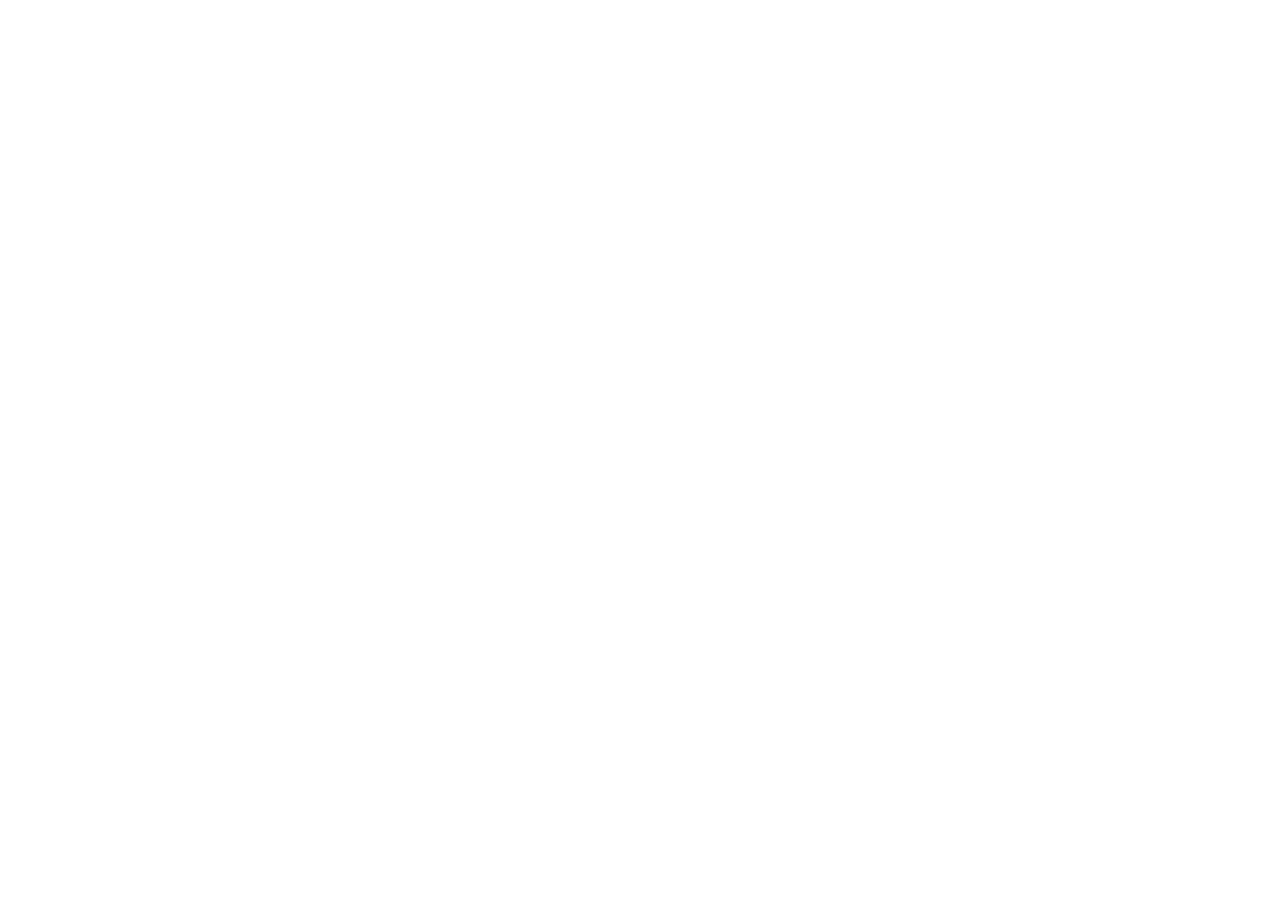
==== commit f972bb52: "redirect to bios" ====
--- a/index.html
+++ b/index.html
@@ -1,700 +1,425 @@
 <!DOCTYPE html>
 <html lang="en">
+
 <head>
-    <meta charset="UTF-8">
-    <meta http-equiv="X-UA-Compatible" content="IE=edge">
-    <meta name="viewport" content="width=device-width, initial-scale=1.0">
-    <link href="/css/all.css" rel="stylesheet">
-    <link rel="stylesheet" href="./css/bootstrap.min.css">
-    <link rel="stylesheet" href="./css/style.css">
-    <link rel="stylesheet" href="./css/baaboud.css">
-    <!-- <link rel="stylesheet" href="./css/media.css"> -->
-          <!-- add icon link -->
-    <link rel = "icon" href = "./images/v.png" type = "image/x-icon">
-    <title>voici</title>
+  <meta http-equiv="refresh" content="0; url=http://mysite.github.io/folder/index.html" />
+  <meta charset="UTF-8">
+  <meta http-equiv="X-UA-Compatible" content="IE=edge">
+  <meta name="viewport" content="width=device-width, initial-scale=1.0">
+  <link href="/css/all.css" rel="stylesheet">
+  <link rel="stylesheet" href="./css/bootstrap.min.css">
+  <link rel="stylesheet" href="./css/style.css">
+  <link rel="stylesheet" href="./css/baaboud.css">
+  <!-- <link rel="stylesheet" href="./css/media.css"> -->
+  <!-- add icon link -->
+  <link rel="icon" href="./images/v.png" type="image/x-icon">
+  <title>voici</title>
 </head>
+
 <body>
-    <nav class="navbar navbar-expand-lg navbar-light p-0 flex-nowrap">
-      <!-- nav-has-be -->
-      <!-- <span class="backColor-skew d-xm-none d-lg-block"></span> -->
-        <div class="container-fluid bg-skew p-2 justify-content-start">
-          <button class="navbar-toggler border-0" type="button" data-bs-toggle="collapse" data-bs-target="#navbarSupportedContent" aria-controls="navbarSupportedContent" aria-expanded="false" aria-label="Toggle navigation">
-            <span class="navbar-toggler-icon text-light">
-              <i class="fas fa-bars" style="color:#fff; font-size:28px;"></i>
+  <nav class="navbar navbar-expand-lg navbar-light p-0 flex-nowrap">
+    <!-- nav-has-be -->
+    <!-- <span class="backColor-skew d-xm-none d-lg-block"></span> -->
+    <div class="container-fluid bg-skew p-2 justify-content-start">
+      <button class="navbar-toggler border-0" type="button" data-bs-toggle="collapse"
+        data-bs-target="#navbarSupportedContent" aria-controls="navbarSupportedContent" aria-expanded="false"
+        aria-label="Toggle navigation">
+        <span class="navbar-toggler-icon text-light">
+          <i class="fas fa-bars" style="color:#fff; font-size:28px;"></i>
+        </span>
+      </button>
+      <a class="navbar-brand text-capitalize ms-4 fw-bold fst-italic fs-2 skew text-light text-md-light" href="#">
+        voici
+      </a>
+      <div class="collapse navbar-collapse mx-70 sidmenu ps-4 ps-lg-0" id="navbarSupportedContent">
+        <div class="nav-pos-bottom-a d-flex justify-content-between">
+          <div>
+            <ul class="list-unstyled d-flex suo">
+              <li class="mx-2">
+                <a href="#" class="text-dark"><i class="fas fa-envelope"></i></a>
+              </li>
+              <li class="mx-2">
+                <a href="#" class="text-dark"><i class="fab fa-facebook-f fs-5"> </i></a>
+              </li>
+              <li class="mx-2">
+                <a href="#" class="text-dark">
+                  <i class="fab fa-twitter fs-5"> </i>
+                </a>
+              </li>
+              <li class="mx-2">
+                <a href="#" class="text-dark">
+                  <i class="fab fa-instagram fs-5"> </i>
+                </a>
+              </li>
+              <li class="ms-2">
+                <a href="#" class="text-dark text-decoration-none d-none d-lg-inline-block">
+                  Pop-up voici
+                </a>
+              </li>
+            </ul>
+          </div>
+          <div>
+            <span class="text-dark text-capitalize d-none d-lg-inline-block">
+              recharchar
             </span>
-          </button>
-          <a class="navbar-brand text-capitalize ms-4 fw-bold fst-italic fs-2 skew text-light text-md-light" href="#">
-            voici
+            <input type="search" name="" id=""
+              class="d-inline-block border-0 d-lg-none rounded-3 bg-light input-search-costum"
+              placeholder="Ex:Emma Watson">
+            <a href="#" class="search-icon-sm">
+              <i class="fa fa-search text-dark text-sm-light search-icon fs-5"></i>
+            </a>
+          </div>
+        </div>
+        <ul class="navbar-nav  mb-2 mb-lg-0 flex-grow-1 border-b-ms">
+          <li class="nav-item">
+            <a class="nav-link fw-bold text-light text-dark-sm" aria-current="page" href="./actu people.html">Actu
+              People</a>
+          </li>
+          <li class="nav-item">
+            <a class="nav-link fw-bold text-light text-dark-sm" href="beaute.html">Beauté</a>
+          </li>
+          <li class="nav-item">
+            <a class="nav-link fw-bold text-light text-dark-sm" href="mod.html">Mode</a>
+          </li>
+          <li class="nav-item">
+            <a class="nav-link fw-bold text-light text-dark-sm" href="#">Télé</a>
+          </li>
+          <li class="nav-item">
+            <a class="nav-link fw-bold text-light text-dark-sm" href="#">Food</a>
+          </li>
+          <li class="nav-item">
+            <a class="nav-link fw-bold text-light text-dark-sm" href="humor.html">Humour</a>
+          </li>
+          <li class="nav-item">
+            <a class="nav-link fw-bold text-light text-dark-sm" href="bios.html"> Bios de stars</a>
+          </li>
+        </ul>
+        <div class="nav-item me-4 d-flex align-items-center">
+          <i class="fas fa-book color-w text-light text-dark-sm"></i>
+          <a class="nav-link fw-bold text-light text-dark-sm" href="#">
+            +Le magazine
           </a>
-          <div class="collapse navbar-collapse mx-70 sidmenu ps-4 ps-lg-0" id="navbarSupportedContent">
-            <div class="nav-pos-bottom-a d-flex justify-content-between">
-              <div>
-                <ul class="list-unstyled d-flex suo">
-                  <li class="mx-2">
-                    <a href="#" class="text-dark"><i class="fas fa-envelope"></i></a>
-                  </li>
-                  <li class="mx-2">
-                    <a href="#" class="text-dark"><i class="fab fa-facebook-f fs-5"> </i></a>
-                  </li>
-                  <li class="mx-2">
-                    <a href="#" class="text-dark">
-                      <i class="fab fa-twitter fs-5"> </i>
-                    </a>
-                  </li>
-                  <li class="mx-2">
-                    <a href="#" class="text-dark">
-                      <i class="fab fa-instagram fs-5"> </i>
-                    </a>
-                  </li>
-                  <li class="ms-2">
-                    <a href="#" class="text-dark text-decoration-none d-none d-lg-inline-block">
-                      Pop-up voici
-                    </a>
-                  </li>
-                </ul>
-              </div>
-              <div>
-                  <span class="text-dark text-capitalize d-none d-lg-inline-block">
-                    recharchar
-                  </span>
-                  <input type="search" name="" id="" class="d-inline-block border-0 d-lg-none rounded-3 bg-light input-search-costum" placeholder="Ex:Emma Watson">
-                  <a href="#" class="search-icon-sm">
-                    <i class="fa fa-search text-dark text-sm-light search-icon fs-5"></i>
-                  </a>
-              </div>
-            </div>
-            <ul class="navbar-nav  mb-2 mb-lg-0 flex-grow-1 border-b-ms">
-              <li class="nav-item">
-                <a class="nav-link fw-bold text-light text-dark-sm" aria-current="page" href="./actu people.html">Actu People</a>
-              </li>
-              <li class="nav-item">
-                <a class="nav-link fw-bold text-light text-dark-sm" href="beaute.html">Beauté</a>
-              </li>
-              <li class="nav-item">
-                <a class="nav-link fw-bold text-light text-dark-sm" href="mod.html">Mode</a>
-              </li>
-              <li class="nav-item">
-                <a class="nav-link fw-bold text-light text-dark-sm" href="#">Télé</a>
-              </li>
-              <li class="nav-item">
-                <a class="nav-link fw-bold text-light text-dark-sm" href="#">Food</a>
-              </li>
-            <li class="nav-item">
-              <a class="nav-link fw-bold text-light text-dark-sm" href="#">Humour</a>
-            </li>
-            <li class="nav-item">
-              <a class="nav-link fw-bold text-light text-dark-sm" href="#"> Bios de stars</a>
-            </li>
-            </ul>
-            <div class="nav-item me-4 d-flex align-items-center">
-              <i class="fas fa-book color-w text-light text-dark-sm"></i>
-              <a class="nav-link fw-bold text-light text-dark-sm" href="#">
-                +Le magazine
-              </a>
-            </div>
-          </div>
-        </div>
-        <div class="d-flex align-items-center d-md-flex div-user-icon">
-          <a class="nav-link bg-dark rounded-circle userIcon text-light bg-dark fs-6" href="#">
-            <i class="fas fa-user"></i>
-            </a>
-              <a class="nav-link text-dark px-1" href="#">
-                Mon compte
-              </a>
-      </div>
-    </nav>
-    <div class="container">
-      <div class="stories mt-5">
-          <div class="ad-top">
-
-          </div>
-        <h2 class="stories-title d-inline-block p-2 my-4 text-uppercase">stories</h2>
-        <div class="stories-contiant d-flex mt-5 justify-content-start overflow-auto">
-          <div class="stories-item mx-4">
-            <div class="stories-contiant-image rounded-circle">
-                <img src="./images/imgcircl.jpg" alt="" srcset="" class=" rounded-circle p-1 border-danger d-block w-100 h-100">
-            </div>
-            <p class="stories-contiant-description text-center my-3 text-capitalize fw-bold">
-              miss france 2022
-            </p>
-          </div>
-          <div class="stories-item mx-4">
-            <div class="stories-contiant-image rounded-circle">
-                <img src="./images/imgcircl.jpg" alt="" srcset="" class=" rounded-circle p-1 border-danger d-block w-100 h-100">
-            </div>
-            <p class="stories-contiant-description text-center my-3 text-capitalize fw-bold">
-              miss france 2022
-            </p>
-          </div>
-          <div class="stories-item mx-4">
-            <div class="stories-contiant-image rounded-circle">
-                <img src="./images/imgcircl.jpg" alt="" srcset="" class=" rounded-circle p-1 border-danger d-block w-100 h-100">
-            </div>
-            <p class="stories-contiant-description text-center my-3 text-capitalize fw-bold">
-              miss france 2022
-            </p>
-          </div>
-          <div class="stories-item mx-4">
-            <div class="stories-contiant-image rounded-circle">
-                <img src="./images/imgcircl.jpg" alt="" srcset="" class=" rounded-circle p-1 border-danger d-block w-100 h-100">
-            </div>
-            <p class="stories-contiant-description text-center my-3 text-capitalize fw-bold">
-              miss france 2022
-            </p>
-          </div>
-          <div class="stories-item mx-4">
-            <div class="stories-contiant-image rounded-circle">
-                <img src="./images/imgcircl.jpg" alt="" srcset="" class=" rounded-circle p-1 border-danger d-block w-100 h-100">
-            </div>
-            <p class="stories-contiant-description text-center my-3 text-capitalize fw-bold">
-              miss france 2022
-            </p>
-          </div>
-        </div>
-      </div>
-      <div class="top-news mt-5">
-          <h2 class="stories-title d-inline-block p-2 my-3 text-uppercase">TOP NEWS </h2>
-          <div class="top-news-contiant row">
-            <div class="col-12 col-md-6">
-              <div class="top-news-item position-relative">
-                <div class="top-news-image ">
-                    <img src="./images/topn.jpg" alt="" srcset="" class="w-100 h-100">
-                </div>
-                <h2 class="position-absolute top-news-title text-center p-2">NEWS-PEOPLE</h2>
-                <div class="top-news-descrpion-box">
-                  <a href="#" class="text-light text-decoration-none d-block mt-5">
-                    <p class="top-newst-description text-center my-3 text-capitalize fw-bold text-dark">
-                      Miss France 2022 : Diane Leyre, Miss Île-de-France, remporte le concours
-                  </p>
-                  <P class="text-center text-muted mt-2">
-                    Le 12/12/2021 à 00h38
-                  </P>
-                  </a>
-                </div>
-              </div>
-              <div class="box-news-text p-3 p-md-5 rounded my-3">
-                <a href="http://" class="d-block text-decoration-none text-light">
-                  <h2 class="text-uppercase">newsletter</h2>
-                  <p class="p-2 fw-bold">Ne manquez plus aucune news sur vos people préférés ! Inscrivez-vous à la newsletter Voici</p>
-                  <a href="" class="d-flex align-items-center text-light">
-                    <span class="rounded-circle bg-light d-flex justify-content-center align-items-center">
-                      <i class="fa fa-arrow-right arroicon"></i>
-                    </span>
-                    <p class="text-light ms-2 mb-0">RECEVOIR LA NEWSLETTER</p>
-                  </a>
-                </a>
-              </div>
-              <div class="top-news-item position-relative top-n-50">
-                <div class="top-news-image ">
-                    <img src="./images/topn.jpg" alt="" srcset="" class="w-100 h-100">
-                </div>
-                <h2 class="position-absolute top-news-title text-center p-2">NEWS-PEOPLE</h2>
-                <div class="top-news-descrpion-box">
-                  <a href="#" class="text-light text-decoration-none d-block mt-5">
-                    <p class="top-newst-description text-center my-3 text-capitalize fw-bold text-dark">
-                      Miss France 2022 : Diane Leyre, Miss Île-de-France, remporte le concours
-                  </p>
-                  <P class="text-center text-muted mt-2">
-                    Le 12/12/2021 à 00h38
-                  </P>
-                  </a>
-                </div>
-              </div>
-            </div>
-            <div class="col-12 col-md-6">
-              <div class="top-news-item position-relative">
-                <div class="top-news-image ">
-                    <img src="./images/topn.jpg" alt="" srcset="" class="w-100 h-100">
-                </div>
-                <h2 class="position-absolute top-news-title text-center p-2">NEWS-PEOPLE</h2>
-                <div class="top-news-descrpion-box">
-                  <a href="#" class="text-light text-decoration-none d-block mt-5">
-                    <p class="top-newst-description text-center my-3 text-capitalize fw-bold text-dark">
-                      Miss France 2022 : Diane Leyre, Miss Île-de-France, remporte le concours
-                  </p>
-                  <P class="text-center text-muted mt-2">
-                    Le 12/12/2021 à 00h38
-                  </P>
-                  </a>
-                </div>
-              </div>
-              <div class="top-news-item position-relative">
-                <div class="top-news-image ">
-                    <img src="./images/topn.jpg" alt="" srcset="" class="w-100 h-100">
-                </div>
-                <h2 class="position-absolute top-news-title text-center p-2">NEWS-PEOPLE</h2>
-                <div class="top-news-descrpion-box">
-                  <a href="#" class="text-light text-decoration-none d-block mt-5">
-                    <p class="top-newst-description text-center my-3 text-capitalize fw-bold text-dark">
-                      Miss France 2022 : Diane Leyre, Miss Île-de-France, remporte le concours
-                  </p>
-                  <P class="text-center text-muted mt-2">
-                    Le 12/12/2021 à 00h38
-                  </P>
-                  </a>
-                </div>
-              </div>
-              <div class="top-news-item position-relative">
-                <div class="top-news-image ">
-                    <img src="./images/topn.jpg" alt="" srcset="" class="w-100 h-100">
-                </div>
-                <h2 class="position-absolute top-news-title text-center p-2">NEWS-PEOPLE</h2>
-                <div class="top-news-descrpion-box">
-                  <a href="#" class="text-light text-decoration-none d-block mt-5">
-                    <p class="top-newst-description text-center my-3 text-capitalize fw-bold text-dark">
-                      Miss France 2022 : Diane Leyre, Miss Île-de-France, remporte le concours
-                  </p>
-                  <P class="text-center text-muted mt-2">
-                    Le 12/12/2021 à 00h38
-                  </P>
-                  </a>
-                </div>
-              </div>
-            </div>
-          </div>
-      </div>
-      <div class="actu row h-auto g-3 my-4">
-        <div class="actu-col col-12 col-md-6 col-xl-4">
-          <h2 class="stories-title d-inline-block p-2 my-4 text-uppercase">ACTU EN DIRECT</h2>
-          <div class="top-news-item position-relative">
-            <div class="top-news-image ">
-                <img src="./images/topn.jpg" alt="" srcset="" class="w-100 h-100">
-            </div>
-            <p class="position-absolute top-news-title text-center p-2">NEWS-PEOPLE</p>
-            <div class="top-news-descrpion-box">
-              <a href="#" class="text-light text-decoration-none d-block mt-5">
-                <p class="top-newst-description text-center my-3 text-capitalize fw-bold text-dark">
-                  Miss France 2022 : Diane Leyre, Miss Île-de-France, remporte le concours
-              </p>
-              <P class="text-center text-muted mt-2">
-                Le 12/12/2021 à 00h38
-              </P>
-              </a>
-            </div>
-          </div>
-          <div class="top-news-item position-relative">
-            <div class="top-news-image ">
-                <img src="./images/topn.jpg" alt="" srcset="" class="w-100 h-100">
-            </div>
-            <p class="position-absolute top-news-title text-center p-2">NEWS-PEOPLE</p>
-            <div class="top-news-descrpion-box">
-              <a href="#" class="text-light text-decoration-none d-block mt-5">
-                <p class="top-newst-description text-center my-3 text-capitalize fw-bold text-dark">
-                  Miss France 2022 : Diane Leyre, Miss Île-de-France, remporte le concours
-              </p>
-              <P class="text-center text-muted mt-2">
-                Le 12/12/2021 à 00h38
-              </P>
-              </a>
-            </div>
-          </div>
-          <div class="top-news-item position-relative">
-            <div class="top-news-image ">
-                <img src="./images/topn.jpg" alt="" srcset="" class="w-100 h-100">
-            </div>
-            <p class="position-absolute top-news-title text-center p-2">NEWS-PEOPLE</p>
-            <div class="top-news-descrpion-box">
-              <a href="#" class="text-light text-decoration-none d-block mt-5">
-                <p class="top-newst-description text-center my-3 text-capitalize fw-bold text-dark">
-                  Miss France 2022 : Diane Leyre, Miss Île-de-France, remporte le concours
-              </p>
-              <P class="text-center text-muted mt-2">
-                Le 12/12/2021 à 00h38
-              </P>
-              </a>
-            </div>
-          </div>
-          <div class="top-news-item position-relative">
-            <div class="top-news-image ">
-                <img src="./images/topn.jpg" alt="" srcset="" class="w-100 h-100">
-            </div>
-            <p class="position-absolute top-news-title text-center p-2">NEWS-PEOPLE</p>
-            <div class="top-news-descrpion-box">
-              <a href="#" class="text-light text-decoration-none d-block mt-5">
-                <p class="top-newst-description text-center my-3 text-capitalize fw-bold text-dark">
-                  Miss France 2022 : Diane Leyre, Miss Île-de-France, remporte le concours
-              </p>
-              <P class="text-center text-muted mt-2">
-                Le 12/12/2021 à 00h38
-              </P>
-              </a>
-            </div>
-          </div>
-        </div>
-        <div class="actu-col pt-15 col-12 col-md-6 col-xl-4">
-          <div class="top-news-item position-relative">
-            <div class="top-news-image ">
-                <img src="./images/topn.jpg" alt="" srcset="" class="w-100 h-100">
-            </div>
-            <p class="position-absolute top-news-title text-center p-2">NEWS-PEOPLE</p>
-            <div class="top-news-descrpion-box">
-              <a href="#" class="text-light text-decoration-none d-block mt-5">
-                <p class="top-newst-description text-center my-3 text-capitalize fw-bold text-dark">
-                  Miss France 2022 : Diane Leyre, Miss Île-de-France, remporte le concours
-              </p>
-              <P class="text-center text-muted mt-2">
-                Le 12/12/2021 à 00h38
-              </P>
-              </a>
-            </div>
-          </div>
-          <div class="top-news-item position-relative">
-            <div class="top-news-image ">
-                <img src="./images/topn.jpg" alt="" srcset="" class="w-100 h-100">
-            </div>
-            <p class="position-absolute top-news-title text-center p-2">NEWS-PEOPLE</p>
-            <div class="top-news-descrpion-box">
-              <a href="#" class="text-light text-decoration-none d-block mt-5">
-                <p class="top-newst-description text-center my-3 text-capitalize fw-bold text-dark">
-                  Miss France 2022 : Diane Leyre, Miss Île-de-France, remporte le concours
-              </p>
-              <P class="text-center text-muted mt-2">
-                Le 12/12/2021 à 00h38
-              </P>
-              </a>
-            </div>
-          </div>
-          <div class="top-news-item position-relative">
-            <div class="top-news-image ">
-                <img src="./images/topn.jpg" alt="" srcset="" class="w-100 h-100">
-            </div>
-            <p class="position-absolute top-news-title text-center p-2">NEWS-PEOPLE</p>
-            <div class="top-news-descrpion-box">
-              <a href="#" class="text-light text-decoration-none d-block mt-5">
-                <p class="top-newst-description text-center my-3 text-capitalize fw-bold text-dark">
-                  Miss France 2022 : Diane Leyre, Miss Île-de-France, remporte le concours
-              </p>
-              <P class="text-center text-muted mt-2">
-                Le 12/12/2021 à 00h38
-              </P>
-              </a>
-            </div>
-          </div>
-          <div class="top-news-item position-relative">
-            <div class="top-news-image ">
-                <img src="./images/topn.jpg" alt="" srcset="" class="w-100 h-100">
-            </div>
-            <p class="position-absolute top-news-title text-center p-2">NEWS-PEOPLE</p>
-            <div class="top-news-descrpion-box">
-              <a href="#" class="text-light text-decoration-none d-block mt-5">
-                <p class="top-newst-description text-center my-3 text-capitalize fw-bold text-dark">
-                  Miss France 2022 : Diane Leyre, Miss Île-de-France, remporte le concours
-              </p>
-              <P class="text-center text-muted mt-2">
-                Le 12/12/2021 à 00h38
-              </P>
-              </a>
-            </div>
-          </div>
-        </div>
-        <div class="actu-col col-12 col-xl-4">
-          <div class="emtd-div-adds bg-light d-none d-xl-block">
-          </div>
-          <div>
-            <h2 class="stories-title d-inline-block p-2 my-4 text-uppercase">LES + VUES</h2>
-            <div class="actu-right-item d-flex height-acut mb-4">
-              <div class="actu-right-item-imge col" style="max-width: 135px;">
-                <img src="./images/topn.jpg" alt="" srcset="" class="d-block w-100 h-100">
-              </div>
-              <div class="actu-right-item-div col ms-2">
-                <span class="rounded-circle number-icon">
-                    1
-                </span>
-                <a href="#" class="d-block text-decoration-none text-dark">
-                  <p class="fw-bold overflow-hidden m-0 fonts-16-lin-1-4">
-                    Stéphane Bern : une photo de l'animateur dans son bain avec son compagnon et ses..</p>
-                  <a href="" class=""><p class="text-muted ms-2">Le 06/12/2021 à 17h19</p></a>
-                </a>
-              </div>
-            </div>
-            <div class="actu-right-item d-flex height-acut mb-4">
-              <div class="actu-right-item-imge col" style="max-width: 135px;">
-                <img src="./images/topn.jpg" alt="" srcset="" class="d-block w-100 h-100">
-              </div>
-              <div class="actu-right-item-div col ms-2">
-                <span class="rounded-circle number-icon">
-                    2
-                </span>
-                <a href="#" class="d-block text-decoration-none text-dark">
-                  <p class="fw-bold overflow-hidden m-0 fonts-16-lin-1-4">
-                    Stéphane Bern : une photo de l'animateur dans son bain avec son compagnon et ses..</p>
-                  <a href="" class=""><p class="text-muted ms-2">Le 06/12/2021 à 17h19</p></a>
-                </a>
-              </div>
-            </div>
-            <div class="actu-right-item d-flex height-acut mb-4">
-              <div class="actu-right-item-imge col" style="max-width: 135px;">
-                <img src="./images/topn.jpg" alt="" srcset="" class="d-block w-100 h-100">
-              </div>
-              <div class="actu-right-item-div col ms-2">
-                <span class="rounded-circle number-icon">
-                    3
-                </span>
-                <a href="#" class="d-block text-decoration-none text-dark">
-                  <p class="fw-bold overflow-hidden m-0 fonts-16-lin-1-4">
-                    Stéphane Bern : une photo de l'animateur dans son bain avec son compagnon et ses..</p>
-                  <a href="" class=""><p class="text-muted ms-2">Le 06/12/2021 à 17h19</p></a>
-                </a>
-              </div>
-            </div>
-            <div class="actu-right-item d-flex height-acut mb-4">
-              <div class="actu-right-item-imge col" style="max-width: 135px;">
-                <img src="./images/topn.jpg" alt="" srcset="" class="d-block w-100 h-100">
-              </div>
-              <div class="actu-right-item-div col ms-2">
-                <span class="rounded-circle number-icon">
-                    4
-                </span>
-                <a href="#" class="d-block text-decoration-none text-dark">
-                  <p class="fw-bold overflow-hidden m-0 fonts-16-lin-1-4">
-                    Stéphane Bern : une photo de l'animateur dans son bain avec son compagnon et ses..</p>
-                  <a href="" class=""><p class="text-muted ms-2">Le 06/12/2021 à 17h19</p></a>
-                </a>
-              </div>
-            </div>
-            <div class="actu-right-item d-flex height-acut mb-4">
-              <div class="actu-right-item-imge col" style="max-width: 135px;">
-                <img src="./images/topn.jpg" alt="" srcset="" class="d-block w-100 h-100">
-              </div>
-              <div class="actu-right-item-div col ms-2">
-                <span class="rounded-circle number-icon">
-                    5
-                </span>
-                <a href="#" class="d-block text-decoration-none text-dark">
-                  <p class="fw-bold overflow-hidden m-0 fonts-16-lin-1-4">
-                    Stéphane Bern : une photo de l'animateur dans son bain avec son compagnon et ses..</p>
-                  <a href="" class=""><p class="text-muted ms-2">Le 06/12/2021 à 17h19</p></a>
-                </a>
-              </div>
-            </div>
-          </div>
-        </div>
-      </div>
-      <div class="section-beue">
-        <h2 class="stories-title d-inline-block p-2 my-4 w-auto text-uppercase col-12">MODE</h2>
-        <div class="row">
-          <div class="col-12  col-md-6">
-            <div class="top-news-item position-relative">
-              <div class="top-news-image ">
-                  <img src="./images/topn.jpg" alt="" srcset="" class="w-100 h-100">
-              </div>
-              <h2 class="position-absolute top-news-title text-center p-2">NEWS-PEOPLE</h2>
-              <div class="top-news-descrpion-box">
-                <a href="#" class="text-light text-decoration-none d-block mt-5">
-                  <p class="top-newst-description text-center my-3 text-capitalize fw-bold text-dark">
-                    Miss France 2022 : Diane Leyre, Miss Île-de-France, remporte le concours
-                </p>
-                <P class="text-center text-muted mt-2">
-                  Le 12/12/2021 à 00h38
-                </P>
-                </a>
-              </div>
-            </div>
-          </div>
-          <div class="col-12  col-md-6">
-            <div class="top-news-item position-relative">
-              <div class="top-news-image ">
-                  <img src="./images/but.jpg" alt="" srcset="" class="w-100 h-100">
-              </div>
-              <h2 class="position-absolute top-news-title text-center p-2">NEWS-PEOPLE</h2>
-              <div class="top-news-descrpion-box">
-                <a href="#" class="text-light text-decoration-none d-block mt-5">
-                  <p class="top-newst-description text-center my-3 text-capitalize fw-bold text-dark">
-                    Miss France 2022 : Diane Leyre, Miss Île-de-France, remporte le concours
-                </p>
-                <P class="text-center text-muted mt-2">
-                  Le 12/12/2021 à 00h38
-                </P>
-                </a>
-              </div>
-            </div>
-            <div class="box-beaute-text  p-3 p-md-5  rounded">
-              <a href="http://" class="d-block text-decoration-none text-light">
-                <h2 class="text-uppercase">newsletter</h2>
-                <p class="p-2 fw-bold">Ne manquez plus aucune news sur vos people préférés ! Inscrivez-vous à la newsletter Voici</p>
-                <a href="" class="d-flex align-items-center text-light">
-                  <span class="rounded-circle bg-light d-flex justify-content-center align-items-center">
-                    <i class="fa fa-arrow-right arroicon"></i>
-                  </span>
-                  <p class="text-light ms-2 mb-0">RECEVOIR LA NEWSLETTER</p>
-                </a>
-              </a>
-            </div>
-          </div>
-        </div>
-      </div>
-
-      <div class="section-beue">
-        <h2 class="stories-title d-inline-block p-2 my-4 w-auto text-uppercase">MODE</h2>
-        <div class="row">
-          <div class="col-12 col-md-6">
-            <div class="top-news-item position-relative">
-              <div class="top-news-image ">
-                  <img src="./images/but.jpg" alt="" srcset="" class="w-100 h-100">
-              </div>
-              <h2 class="position-absolute top-news-title text-center p-2">MODE</h2>
-              <div class="top-news-descrpion-box">
-                <a href="#" class="text-light text-decoration-none d-block mt-5">
-                  <p class="top-newst-description text-center my-3 text-capitalize fw-bold text-dark">
-                    Miss France 2022 : Diane Leyre, Miss Île-de-France, remporte le concours
-                </p>
-                <P class="text-center text-muted mt-2">
-                  Le 12/12/2021 à 00h38
-                </P>
-                </a>
-              </div>
-            </div>
-            <div class="box-mod-text p-3 p-md-5 rounded my-3 my-md-0">
-              <a href="http://" class="d-block text-decoration-none text-light">
-                <h2 class="text-uppercase">newsletter</h2>
-                <p class="p-2 fw-bold">Ne manquez plus aucune news sur vos people préférés ! Inscrivez-vous à la newsletter Voici</p>
-                <a href="" class="d-flex align-items-center text-light">
-                  <span class="rounded-circle bg-light d-flex justify-content-center align-items-center">
-                    <i class="fa fa-arrow-right arroicon"></i>
-                  </span>
-                  <p class="text-light ms-2 mb-0">RECEVOIR LA NEWSLETTER</p>
-                </a>
-              </a>
-            </div>
-          </div>
+        </div>
+      </div>
+    </div>
+    <div class="d-flex align-items-center d-md-flex div-user-icon">
+      <a class="nav-link bg-dark rounded-circle userIcon text-light bg-dark fs-6" href="#">
+        <i class="fas fa-user"></i>
+      </a>
+      <a class="nav-link text-dark px-1" href="#">
+        Mon compte
+      </a>
+    </div>
+  </nav>
+  <div class="container">
+    <div class="stories mt-5">
+      <div class="ad-top">
+
+      </div>
+      <h2 class="stories-title d-inline-block p-2 my-4 text-uppercase">stories</h2>
+      <div class="stories-contiant d-flex mt-5 justify-content-start overflow-auto">
+        <div class="stories-item mx-4">
+          <div class="stories-contiant-image rounded-circle">
+            <img src="./images/imgcircl.jpg" alt="" srcset=""
+              class=" rounded-circle p-1 border-danger d-block w-100 h-100">
+          </div>
+          <p class="stories-contiant-description text-center my-3 text-capitalize fw-bold">
+            miss france 2022
+          </p>
+        </div>
+        <div class="stories-item mx-4">
+          <div class="stories-contiant-image rounded-circle">
+            <img src="./images/imgcircl.jpg" alt="" srcset=""
+              class=" rounded-circle p-1 border-danger d-block w-100 h-100">
+          </div>
+          <p class="stories-contiant-description text-center my-3 text-capitalize fw-bold">
+            miss france 2022
+          </p>
+        </div>
+        <div class="stories-item mx-4">
+          <div class="stories-contiant-image rounded-circle">
+            <img src="./images/imgcircl.jpg" alt="" srcset=""
+              class=" rounded-circle p-1 border-danger d-block w-100 h-100">
+          </div>
+          <p class="stories-contiant-description text-center my-3 text-capitalize fw-bold">
+            miss france 2022
+          </p>
+        </div>
+        <div class="stories-item mx-4">
+          <div class="stories-contiant-image rounded-circle">
+            <img src="./images/imgcircl.jpg" alt="" srcset=""
+              class=" rounded-circle p-1 border-danger d-block w-100 h-100">
+          </div>
+          <p class="stories-contiant-description text-center my-3 text-capitalize fw-bold">
+            miss france 2022
+          </p>
+        </div>
+        <div class="stories-item mx-4">
+          <div class="stories-contiant-image rounded-circle">
+            <img src="./images/imgcircl.jpg" alt="" srcset=""
+              class=" rounded-circle p-1 border-danger d-block w-100 h-100">
+          </div>
+          <p class="stories-contiant-description text-center my-3 text-capitalize fw-bold">
+            miss france 2022
+          </p>
+        </div>
+      </div>
+    </div>
+    <div class="top-news mt-5">
+      <h2 class="stories-title d-inline-block p-2 my-3 text-uppercase">TOP NEWS </h2>
+      <div class="top-news-contiant row">
         <div class="col-12 col-md-6">
           <div class="top-news-item position-relative">
             <div class="top-news-image ">
-                <img src="./images/topn.jpg" alt="" srcset="" class="w-100 h-100">
+              <img src="./images/topn.jpg" alt="" srcset="" class="w-100 h-100">
             </div>
             <h2 class="position-absolute top-news-title text-center p-2">NEWS-PEOPLE</h2>
             <div class="top-news-descrpion-box">
               <a href="#" class="text-light text-decoration-none d-block mt-5">
                 <p class="top-newst-description text-center my-3 text-capitalize fw-bold text-dark">
                   Miss France 2022 : Diane Leyre, Miss Île-de-France, remporte le concours
+                </p>
+                <P class="text-center text-muted mt-2">
+                  Le 12/12/2021 à 00h38
+                </P>
+              </a>
+            </div>
+          </div>
+          <div class="box-news-text p-3 p-md-5 rounded my-3">
+            <a href="http://" class="d-block text-decoration-none text-light">
+              <h2 class="text-uppercase">newsletter</h2>
+              <p class="p-2 fw-bold">Ne manquez plus aucune news sur vos people préférés ! Inscrivez-vous à la
+                newsletter Voici</p>
+              <a href="" class="d-flex align-items-center text-light">
+                <span class="rounded-circle bg-light d-flex justify-content-center align-items-center">
+                  <i class="fa fa-arrow-right arroicon"></i>
+                </span>
+                <p class="text-light ms-2 mb-0">RECEVOIR LA NEWSLETTER</p>
+              </a>
+            </a>
+          </div>
+          <div class="top-news-item position-relative top-n-50">
+            <div class="top-news-image ">
+              <img src="./images/topn.jpg" alt="" srcset="" class="w-100 h-100">
+            </div>
+            <h2 class="position-absolute top-news-title text-center p-2">NEWS-PEOPLE</h2>
+            <div class="top-news-descrpion-box">
+              <a href="#" class="text-light text-decoration-none d-block mt-5">
+                <p class="top-newst-description text-center my-3 text-capitalize fw-bold text-dark">
+                  Miss France 2022 : Diane Leyre, Miss Île-de-France, remporte le concours
+                </p>
+                <P class="text-center text-muted mt-2">
+                  Le 12/12/2021 à 00h38
+                </P>
+              </a>
+            </div>
+          </div>
+        </div>
+        <div class="col-12 col-md-6">
+          <div class="top-news-item position-relative">
+            <div class="top-news-image ">
+              <img src="./images/topn.jpg" alt="" srcset="" class="w-100 h-100">
+            </div>
+            <h2 class="position-absolute top-news-title text-center p-2">NEWS-PEOPLE</h2>
+            <div class="top-news-descrpion-box">
+              <a href="#" class="text-light text-decoration-none d-block mt-5">
+                <p class="top-newst-description text-center my-3 text-capitalize fw-bold text-dark">
+                  Miss France 2022 : Diane Leyre, Miss Île-de-France, remporte le concours
+                </p>
+                <P class="text-center text-muted mt-2">
+                  Le 12/12/2021 à 00h38
+                </P>
+              </a>
+            </div>
+          </div>
+          <div class="top-news-item position-relative">
+            <div class="top-news-image ">
+              <img src="./images/topn.jpg" alt="" srcset="" class="w-100 h-100">
+            </div>
+            <h2 class="position-absolute top-news-title text-center p-2">NEWS-PEOPLE</h2>
+            <div class="top-news-descrpion-box">
+              <a href="#" class="text-light text-decoration-none d-block mt-5">
+                <p class="top-newst-description text-center my-3 text-capitalize fw-bold text-dark">
+                  Miss France 2022 : Diane Leyre, Miss Île-de-France, remporte le concours
+                </p>
+                <P class="text-center text-muted mt-2">
+                  Le 12/12/2021 à 00h38
+                </P>
+              </a>
+            </div>
+          </div>
+          <div class="top-news-item position-relative">
+            <div class="top-news-image ">
+              <img src="./images/topn.jpg" alt="" srcset="" class="w-100 h-100">
+            </div>
+            <h2 class="position-absolute top-news-title text-center p-2">NEWS-PEOPLE</h2>
+            <div class="top-news-descrpion-box">
+              <a href="#" class="text-light text-decoration-none d-block mt-5">
+                <p class="top-newst-description text-center my-3 text-capitalize fw-bold text-dark">
+                  Miss France 2022 : Diane Leyre, Miss Île-de-France, remporte le concours
+                </p>
+                <P class="text-center text-muted mt-2">
+                  Le 12/12/2021 à 00h38
+                </P>
+              </a>
+            </div>
+          </div>
+        </div>
+      </div>
+    </div>
+    <div class="actu row h-auto g-3 my-4">
+      <div class="actu-col col-12 col-md-6 col-xl-4">
+        <h2 class="stories-title d-inline-block p-2 my-4 text-uppercase">ACTU EN DIRECT</h2>
+        <div class="top-news-item position-relative">
+          <div class="top-news-image ">
+            <img src="./images/topn.jpg" alt="" srcset="" class="w-100 h-100">
+          </div>
+          <p class="position-absolute top-news-title text-center p-2">NEWS-PEOPLE</p>
+          <div class="top-news-descrpion-box">
+            <a href="#" class="text-light text-decoration-none d-block mt-5">
+              <p class="top-newst-description text-center my-3 text-capitalize fw-bold text-dark">
+                Miss France 2022 : Diane Leyre, Miss Île-de-France, remporte le concours
               </p>
               <P class="text-center text-muted mt-2">
                 Le 12/12/2021 à 00h38
               </P>
-              </a>
-            </div>
-          </div>
-        </div>
-      
-        </div>
-      </div>
-      <div class="lactu row">
-        <div class="col-12 col-xl-8">
-          <h2 class="stories-title d-inline-block p-2 my-4 text-uppercase">PLUS DE NEWS</h2>
-          <div class="actu-right-item row mb-4">
-            <div class="actu-right-item-imge lactu-box-image col-12 col-md-4" >
-              <img src="./images/actu.jpg" alt="" srcset="" class="d-block w-100 h-100">
-            </div>
-            <div class="actu-right-item-div col ms-2 position-relative col-12 col-md-7">
-              <p class="actul-title text-center p-2 d-inline-block sm-pos-center">NEWS-PEOPLE</p>
-              <a href="#" class="d-block text-decoration-none text-dark mt-sm-4 mt-md-0">
-                <p class="fw-bold overflow-hidden my-4 mt-md-0 mb-md-4 fonts-16-lin-1-4">
-                  Stéphane Bern : une photo de l'animateur dans son bain avec son compagnon et ses..</p>
-                <a href="" class=" position-absolute bottom-0 m-0 text-decoration-none"><p class="text-muted m-0">Le 06/12/2021 à 17h19</p></a>
-              </a>
-              <span class="line"></span>
-            </div>
-          </div>
-          <div class="actu-right-item row mb-4">
-            <div class="actu-right-item-imge lactu-box-image col-12 col-md-4" >
-              <img src="./images/actu.jpg" alt="" srcset="" class="d-block w-100 h-100">
-            </div>
-            <div class="actu-right-item-div col ms-2 position-relative col-12 col-md-7">
-              <p class="actul-title text-center p-2 d-inline-block sm-pos-center">NEWS-PEOPLE</p>
-              <a href="#" class="d-block text-decoration-none text-dark mt-sm-4 mt-md-0">
-                <p class="fw-bold overflow-hidden my-4 mt-md-0 mb-md-4 fonts-16-lin-1-4">
-                  Stéphane Bern : une photo de l'animateur dans son bain avec son compagnon et ses..</p>
-                <a href="" class=" position-absolute bottom-0 m-0 text-decoration-none"><p class="text-muted m-0">Le 06/12/2021 à 17h19</p></a>
-              </a>
-              <span class="line"></span>
-            </div>
-          </div>
-          <div class="actu-right-item row mb-4">
-            <div class="actu-right-item-imge lactu-box-image col-12 col-md-4" >
-              <img src="./images/actu.jpg" alt="" srcset="" class="d-block w-100 h-100">
-            </div>
-            <div class="actu-right-item-div col ms-2 position-relative col-12 col-md-7">
-              <p class="actul-title text-center p-2 d-inline-block sm-pos-center">NEWS-PEOPLE</p>
-              <a href="#" class="d-block text-decoration-none text-dark mt-sm-4 mt-md-0">
-                <p class="fw-bold overflow-hidden my-4 mt-md-0 mb-md-4 fonts-16-lin-1-4">
-                  Stéphane Bern : une photo de l'animateur dans son bain avec son compagnon et ses..</p>
-                <a href="" class=" position-absolute bottom-0 m-0 text-decoration-none"><p class="text-muted m-0">Le 06/12/2021 à 17h19</p></a>
-              </a>
-              <span class="line"></span>
-            </div>
-          </div>
-          <div class="actu-right-item row mb-4">
-            <div class="actu-right-item-imge lactu-box-image col-12 col-md-4" >
-              <img src="./images/actu.jpg" alt="" srcset="" class="d-block w-100 h-100">
-            </div>
-            <div class="actu-right-item-div col ms-2 position-relative col-12 col-md-7">
-              <p class="actul-title text-center p-2 d-inline-block sm-pos-center">NEWS-PEOPLE</p>
-              <a href="#" class="d-block text-decoration-none text-dark mt-sm-4 mt-md-0">
-                <p class="fw-bold overflow-hidden my-4 mt-md-0 mb-md-4 fonts-16-lin-1-4">
-                  Stéphane Bern : une photo de l'animateur dans son bain avec son compagnon et ses..</p>
-                <a href="" class=" position-absolute bottom-0 m-0 text-decoration-none"><p class="text-muted m-0">Le 06/12/2021 à 17h19</p></a>
-              </a>
-              <span class="line"></span>
-            </div>
-          </div>
-          <div class="actu-right-item row mb-4">
-            <div class="actu-right-item-imge lactu-box-image col-12 col-md-4" >
-              <img src="./images/actu.jpg" alt="" srcset="" class="d-block w-100 h-100">
-            </div>
-            <div class="actu-right-item-div col ms-2 position-relative col-12 col-md-7">
-              <p class="actul-title text-center p-2 d-inline-block sm-pos-center">NEWS-PEOPLE</p>
-              <a href="#" class="d-block text-decoration-none text-dark mt-sm-4 mt-md-0">
-                <p class="fw-bold overflow-hidden my-4 mt-md-0 mb-md-4 fonts-16-lin-1-4">
-                  Stéphane Bern : une photo de l'animateur dans son bain avec son compagnon et ses..</p>
-                <a href="" class=" position-absolute bottom-0 m-0 text-decoration-none"><p class="text-muted m-0">Le 06/12/2021 à 17h19</p></a>
-              </a>
-              <span class="line"></span>
-            </div>
-          </div>
-          <div class="actu-right-item row mb-4">
-            <div class="actu-right-item-imge lactu-box-image col-12 col-md-4" >
-              <img src="./images/actu.jpg" alt="" srcset="" class="d-block w-100 h-100">
-            </div>
-            <div class="actu-right-item-div col ms-2 position-relative col-12 col-md-7">
-              <p class="actul-title text-center p-2 d-inline-block sm-pos-center">NEWS-PEOPLE</p>
-              <a href="#" class="d-block text-decoration-none text-dark mt-sm-4 mt-md-0">
-                <p class="fw-bold overflow-hidden my-4 mt-md-0 mb-md-4 fonts-16-lin-1-4">
-                  Stéphane Bern : une photo de l'animateur dans son bain avec son compagnon et ses..</p>
-                <a href="" class=" position-absolute bottom-0 m-0 text-decoration-none"><p class="text-muted m-0">Le 06/12/2021 à 17h19</p></a>
-              </a>
-              <span class="line"></span>
-            </div>
-          </div>
-          <div class="actu-right-item row mb-4">
-            <div class="actu-right-item-imge lactu-box-image col-12 col-md-4" >
-              <img src="./images/actu.jpg" alt="" srcset="" class="d-block w-100 h-100">
-            </div>
-            <div class="actu-right-item-div col ms-2 position-relative col-12 col-md-7">
-              <p class="actul-title text-center p-2 d-inline-block sm-pos-center">NEWS-PEOPLE</p>
-              <a href="#" class="d-block text-decoration-none text-dark mt-sm-4 mt-md-0">
-                <p class="fw-bold overflow-hidden my-4 mt-md-0 mb-md-4 fonts-16-lin-1-4">
-                  Stéphane Bern : une photo de l'animateur dans son bain avec son compagnon et ses..</p>
-                <a href="" class=" position-absolute bottom-0 m-0 text-decoration-none"><p class="text-muted m-0">Le 06/12/2021 à 17h19</p></a>
-              </a>
-              <span class="line"></span>
-            </div>
-          </div>
-        </div>
-        <div class="col-12 col-xl-4">
-          <div class="emtd-div-adds-50 d-none d-xl-block bg-light">
-          </div>
+            </a>
+          </div>
+        </div>
+        <div class="top-news-item position-relative">
+          <div class="top-news-image ">
+            <img src="./images/topn.jpg" alt="" srcset="" class="w-100 h-100">
+          </div>
+          <p class="position-absolute top-news-title text-center p-2">NEWS-PEOPLE</p>
+          <div class="top-news-descrpion-box">
+            <a href="#" class="text-light text-decoration-none d-block mt-5">
+              <p class="top-newst-description text-center my-3 text-capitalize fw-bold text-dark">
+                Miss France 2022 : Diane Leyre, Miss Île-de-France, remporte le concours
+              </p>
+              <P class="text-center text-muted mt-2">
+                Le 12/12/2021 à 00h38
+              </P>
+            </a>
+          </div>
+        </div>
+        <div class="top-news-item position-relative">
+          <div class="top-news-image ">
+            <img src="./images/topn.jpg" alt="" srcset="" class="w-100 h-100">
+          </div>
+          <p class="position-absolute top-news-title text-center p-2">NEWS-PEOPLE</p>
+          <div class="top-news-descrpion-box">
+            <a href="#" class="text-light text-decoration-none d-block mt-5">
+              <p class="top-newst-description text-center my-3 text-capitalize fw-bold text-dark">
+                Miss France 2022 : Diane Leyre, Miss Île-de-France, remporte le concours
+              </p>
+              <P class="text-center text-muted mt-2">
+                Le 12/12/2021 à 00h38
+              </P>
+            </a>
+          </div>
+        </div>
+        <div class="top-news-item position-relative">
+          <div class="top-news-image ">
+            <img src="./images/topn.jpg" alt="" srcset="" class="w-100 h-100">
+          </div>
+          <p class="position-absolute top-news-title text-center p-2">NEWS-PEOPLE</p>
+          <div class="top-news-descrpion-box">
+            <a href="#" class="text-light text-decoration-none d-block mt-5">
+              <p class="top-newst-description text-center my-3 text-capitalize fw-bold text-dark">
+                Miss France 2022 : Diane Leyre, Miss Île-de-France, remporte le concours
+              </p>
+              <P class="text-center text-muted mt-2">
+                Le 12/12/2021 à 00h38
+              </P>
+            </a>
+          </div>
+        </div>
+      </div>
+      <div class="actu-col pt-15 col-12 col-md-6 col-xl-4">
+        <div class="top-news-item position-relative">
+          <div class="top-news-image ">
+            <img src="./images/topn.jpg" alt="" srcset="" class="w-100 h-100">
+          </div>
+          <p class="position-absolute top-news-title text-center p-2">NEWS-PEOPLE</p>
+          <div class="top-news-descrpion-box">
+            <a href="#" class="text-light text-decoration-none d-block mt-5">
+              <p class="top-newst-description text-center my-3 text-capitalize fw-bold text-dark">
+                Miss France 2022 : Diane Leyre, Miss Île-de-France, remporte le concours
+              </p>
+              <P class="text-center text-muted mt-2">
+                Le 12/12/2021 à 00h38
+              </P>
+            </a>
+          </div>
+        </div>
+        <div class="top-news-item position-relative">
+          <div class="top-news-image ">
+            <img src="./images/topn.jpg" alt="" srcset="" class="w-100 h-100">
+          </div>
+          <p class="position-absolute top-news-title text-center p-2">NEWS-PEOPLE</p>
+          <div class="top-news-descrpion-box">
+            <a href="#" class="text-light text-decoration-none d-block mt-5">
+              <p class="top-newst-description text-center my-3 text-capitalize fw-bold text-dark">
+                Miss France 2022 : Diane Leyre, Miss Île-de-France, remporte le concours
+              </p>
+              <P class="text-center text-muted mt-2">
+                Le 12/12/2021 à 00h38
+              </P>
+            </a>
+          </div>
+        </div>
+        <div class="top-news-item position-relative">
+          <div class="top-news-image ">
+            <img src="./images/topn.jpg" alt="" srcset="" class="w-100 h-100">
+          </div>
+          <p class="position-absolute top-news-title text-center p-2">NEWS-PEOPLE</p>
+          <div class="top-news-descrpion-box">
+            <a href="#" class="text-light text-decoration-none d-block mt-5">
+              <p class="top-newst-description text-center my-3 text-capitalize fw-bold text-dark">
+                Miss France 2022 : Diane Leyre, Miss Île-de-France, remporte le concours
+              </p>
+              <P class="text-center text-muted mt-2">
+                Le 12/12/2021 à 00h38
+              </P>
+            </a>
+          </div>
+        </div>
+        <div class="top-news-item position-relative">
+          <div class="top-news-image ">
+            <img src="./images/topn.jpg" alt="" srcset="" class="w-100 h-100">
+          </div>
+          <p class="position-absolute top-news-title text-center p-2">NEWS-PEOPLE</p>
+          <div class="top-news-descrpion-box">
+            <a href="#" class="text-light text-decoration-none d-block mt-5">
+              <p class="top-newst-description text-center my-3 text-capitalize fw-bold text-dark">
+                Miss France 2022 : Diane Leyre, Miss Île-de-France, remporte le concours
+              </p>
+              <P class="text-center text-muted mt-2">
+                Le 12/12/2021 à 00h38
+              </P>
+            </a>
+          </div>
+        </div>
+      </div>
+      <div class="actu-col col-12 col-xl-4">
+        <div class="emtd-div-adds bg-light d-none d-xl-block">
+        </div>
+        <div>
+          <h2 class="stories-title d-inline-block p-2 my-4 text-uppercase">LES + VUES</h2>
           <div class="actu-right-item d-flex height-acut mb-4">
             <div class="actu-right-item-imge col" style="max-width: 135px;">
               <img src="./images/topn.jpg" alt="" srcset="" class="d-block w-100 h-100">
             </div>
             <div class="actu-right-item-div col ms-2">
               <span class="rounded-circle number-icon">
-                  1
+                1
               </span>
               <a href="#" class="d-block text-decoration-none text-dark">
                 <p class="fw-bold overflow-hidden m-0 fonts-16-lin-1-4">
                   Stéphane Bern : une photo de l'animateur dans son bain avec son compagnon et ses..</p>
-                <a href="" class=""><p class="text-muted ms-2">Le 06/12/2021 à 17h19</p></a>
+                <a href="" class="">
+                  <p class="text-muted ms-2">Le 06/12/2021 à 17h19</p>
+                </a>
               </a>
             </div>
           </div>
@@ -704,12 +429,14 @@
             </div>
             <div class="actu-right-item-div col ms-2">
               <span class="rounded-circle number-icon">
-                  2
+                2
               </span>
               <a href="#" class="d-block text-decoration-none text-dark">
                 <p class="fw-bold overflow-hidden m-0 fonts-16-lin-1-4">
                   Stéphane Bern : une photo de l'animateur dans son bain avec son compagnon et ses..</p>
-                <a href="" class=""><p class="text-muted ms-2">Le 06/12/2021 à 17h19</p></a>
+                <a href="" class="">
+                  <p class="text-muted ms-2">Le 06/12/2021 à 17h19</p>
+                </a>
               </a>
             </div>
           </div>
@@ -719,12 +446,14 @@
             </div>
             <div class="actu-right-item-div col ms-2">
               <span class="rounded-circle number-icon">
-                  3
+                3
               </span>
               <a href="#" class="d-block text-decoration-none text-dark">
                 <p class="fw-bold overflow-hidden m-0 fonts-16-lin-1-4">
                   Stéphane Bern : une photo de l'animateur dans son bain avec son compagnon et ses..</p>
-                <a href="" class=""><p class="text-muted ms-2">Le 06/12/2021 à 17h19</p></a>
+                <a href="" class="">
+                  <p class="text-muted ms-2">Le 06/12/2021 à 17h19</p>
+                </a>
               </a>
             </div>
           </div>
@@ -734,12 +463,14 @@
             </div>
             <div class="actu-right-item-div col ms-2">
               <span class="rounded-circle number-icon">
-                  4
+                4
               </span>
               <a href="#" class="d-block text-decoration-none text-dark">
                 <p class="fw-bold overflow-hidden m-0 fonts-16-lin-1-4">
                   Stéphane Bern : une photo de l'animateur dans son bain avec son compagnon et ses..</p>
-                <a href="" class=""><p class="text-muted ms-2">Le 06/12/2021 à 17h19</p></a>
+                <a href="" class="">
+                  <p class="text-muted ms-2">Le 06/12/2021 à 17h19</p>
+                </a>
               </a>
             </div>
           </div>
@@ -749,622 +480,984 @@
             </div>
             <div class="actu-right-item-div col ms-2">
               <span class="rounded-circle number-icon">
-                  5
+                5
               </span>
               <a href="#" class="d-block text-decoration-none text-dark">
                 <p class="fw-bold overflow-hidden m-0 fonts-16-lin-1-4">
                   Stéphane Bern : une photo de l'animateur dans son bain avec son compagnon et ses..</p>
-                <a href="" class=""><p class="text-muted ms-2">Le 06/12/2021 à 17h19</p></a>
-              </a>
-            </div>
-          </div>
-        </div>
-      </div>
-      <div class="a-lire">
-        <h2 class="a-lire-title d-inline-block p-2 my-4 fs-5 text-uppercase">A LIRE AUSSI</h2>
-        <div class="top-news-item position-relative">
-          <div class="top-news-image ">
-              <img src="./images/publicted.webp" alt="" srcset="" class="w-100 h-100">
-          </div>
-          <p class="position-absolute top-news-title text-center p-2 bg-light-dark fs-6">PUBLICITÉ</p>
-          <div class="top-news-descrpion-box">
-            <a href="#" class="text-light text-decoration-none d-block mt-5">
-              <p class="top-newst-description text-center my-3 text-capitalize fw-bold text-dark">
-                Miss France 2022 : Diane Leyre, Miss Île-de-France, remporte le concours
+                <a href="" class="">
+                  <p class="text-muted ms-2">Le 06/12/2021 à 17h19</p>
+                </a>
+              </a>
+            </div>
+          </div>
+        </div>
+      </div>
+    </div>
+    <div class="section-beue">
+      <h2 class="stories-title d-inline-block p-2 my-4 w-auto text-uppercase col-12">MODE</h2>
+      <div class="row">
+        <div class="col-12  col-md-6">
+          <div class="top-news-item position-relative">
+            <div class="top-news-image ">
+              <img src="./images/topn.jpg" alt="" srcset="" class="w-100 h-100">
+            </div>
+            <h2 class="position-absolute top-news-title text-center p-2">NEWS-PEOPLE</h2>
+            <div class="top-news-descrpion-box">
+              <a href="#" class="text-light text-decoration-none d-block mt-5">
+                <p class="top-newst-description text-center my-3 text-capitalize fw-bold text-dark">
+                  Miss France 2022 : Diane Leyre, Miss Île-de-France, remporte le concours
+                </p>
+                <P class="text-center text-muted mt-2">
+                  Le 12/12/2021 à 00h38
+                </P>
+              </a>
+            </div>
+          </div>
+        </div>
+        <div class="col-12  col-md-6">
+          <div class="top-news-item position-relative">
+            <div class="top-news-image ">
+              <img src="./images/but.jpg" alt="" srcset="" class="w-100 h-100">
+            </div>
+            <h2 class="position-absolute top-news-title text-center p-2">NEWS-PEOPLE</h2>
+            <div class="top-news-descrpion-box">
+              <a href="#" class="text-light text-decoration-none d-block mt-5">
+                <p class="top-newst-description text-center my-3 text-capitalize fw-bold text-dark">
+                  Miss France 2022 : Diane Leyre, Miss Île-de-France, remporte le concours
+                </p>
+                <P class="text-center text-muted mt-2">
+                  Le 12/12/2021 à 00h38
+                </P>
+              </a>
+            </div>
+          </div>
+          <div class="box-beaute-text  p-3 p-md-5  rounded">
+            <a href="http://" class="d-block text-decoration-none text-light">
+              <h2 class="text-uppercase">newsletter</h2>
+              <p class="p-2 fw-bold">Ne manquez plus aucune news sur vos people préférés ! Inscrivez-vous à la
+                newsletter Voici</p>
+              <a href="" class="d-flex align-items-center text-light">
+                <span class="rounded-circle bg-light d-flex justify-content-center align-items-center">
+                  <i class="fa fa-arrow-right arroicon"></i>
+                </span>
+                <p class="text-light ms-2 mb-0">RECEVOIR LA NEWSLETTER</p>
+              </a>
+            </a>
+          </div>
+        </div>
+      </div>
+    </div>
+
+    <div class="section-beue">
+      <h2 class="stories-title d-inline-block p-2 my-4 w-auto text-uppercase">MODE</h2>
+      <div class="row">
+        <div class="col-12 col-md-6">
+          <div class="top-news-item position-relative">
+            <div class="top-news-image ">
+              <img src="./images/but.jpg" alt="" srcset="" class="w-100 h-100">
+            </div>
+            <h2 class="position-absolute top-news-title text-center p-2">MODE</h2>
+            <div class="top-news-descrpion-box">
+              <a href="#" class="text-light text-decoration-none d-block mt-5">
+                <p class="top-newst-description text-center my-3 text-capitalize fw-bold text-dark">
+                  Miss France 2022 : Diane Leyre, Miss Île-de-France, remporte le concours
+                </p>
+                <P class="text-center text-muted mt-2">
+                  Le 12/12/2021 à 00h38
+                </P>
+              </a>
+            </div>
+          </div>
+          <div class="box-mod-text p-3 p-md-5 rounded my-3 my-md-0">
+            <a href="http://" class="d-block text-decoration-none text-light">
+              <h2 class="text-uppercase">newsletter</h2>
+              <p class="p-2 fw-bold">Ne manquez plus aucune news sur vos people préférés ! Inscrivez-vous à la
+                newsletter Voici</p>
+              <a href="" class="d-flex align-items-center text-light">
+                <span class="rounded-circle bg-light d-flex justify-content-center align-items-center">
+                  <i class="fa fa-arrow-right arroicon"></i>
+                </span>
+                <p class="text-light ms-2 mb-0">RECEVOIR LA NEWSLETTER</p>
+              </a>
+            </a>
+          </div>
+        </div>
+        <div class="col-12 col-md-6">
+          <div class="top-news-item position-relative">
+            <div class="top-news-image ">
+              <img src="./images/topn.jpg" alt="" srcset="" class="w-100 h-100">
+            </div>
+            <h2 class="position-absolute top-news-title text-center p-2">NEWS-PEOPLE</h2>
+            <div class="top-news-descrpion-box">
+              <a href="#" class="text-light text-decoration-none d-block mt-5">
+                <p class="top-newst-description text-center my-3 text-capitalize fw-bold text-dark">
+                  Miss France 2022 : Diane Leyre, Miss Île-de-France, remporte le concours
+                </p>
+                <P class="text-center text-muted mt-2">
+                  Le 12/12/2021 à 00h38
+                </P>
+              </a>
+            </div>
+          </div>
+        </div>
+
+      </div>
+    </div>
+    <div class="lactu row">
+      <div class="col-12 col-xl-8">
+        <h2 class="stories-title d-inline-block p-2 my-4 text-uppercase">PLUS DE NEWS</h2>
+        <div class="actu-right-item row mb-4">
+          <div class="actu-right-item-imge lactu-box-image col-12 col-md-4">
+            <img src="./images/actu.jpg" alt="" srcset="" class="d-block w-100 h-100">
+          </div>
+          <div class="actu-right-item-div col ms-2 position-relative col-12 col-md-7">
+            <p class="actul-title text-center p-2 d-inline-block sm-pos-center">NEWS-PEOPLE</p>
+            <a href="#" class="d-block text-decoration-none text-dark mt-sm-4 mt-md-0">
+              <p class="fw-bold overflow-hidden my-4 mt-md-0 mb-md-4 fonts-16-lin-1-4">
+                Stéphane Bern : une photo de l'animateur dans son bain avec son compagnon et ses..</p>
+              <a href="" class=" position-absolute bottom-0 m-0 text-decoration-none">
+                <p class="text-muted m-0">Le 06/12/2021 à 17h19</p>
+              </a>
+            </a>
+            <span class="line"></span>
+          </div>
+        </div>
+        <div class="actu-right-item row mb-4">
+          <div class="actu-right-item-imge lactu-box-image col-12 col-md-4">
+            <img src="./images/actu.jpg" alt="" srcset="" class="d-block w-100 h-100">
+          </div>
+          <div class="actu-right-item-div col ms-2 position-relative col-12 col-md-7">
+            <p class="actul-title text-center p-2 d-inline-block sm-pos-center">NEWS-PEOPLE</p>
+            <a href="#" class="d-block text-decoration-none text-dark mt-sm-4 mt-md-0">
+              <p class="fw-bold overflow-hidden my-4 mt-md-0 mb-md-4 fonts-16-lin-1-4">
+                Stéphane Bern : une photo de l'animateur dans son bain avec son compagnon et ses..</p>
+              <a href="" class=" position-absolute bottom-0 m-0 text-decoration-none">
+                <p class="text-muted m-0">Le 06/12/2021 à 17h19</p>
+              </a>
+            </a>
+            <span class="line"></span>
+          </div>
+        </div>
+        <div class="actu-right-item row mb-4">
+          <div class="actu-right-item-imge lactu-box-image col-12 col-md-4">
+            <img src="./images/actu.jpg" alt="" srcset="" class="d-block w-100 h-100">
+          </div>
+          <div class="actu-right-item-div col ms-2 position-relative col-12 col-md-7">
+            <p class="actul-title text-center p-2 d-inline-block sm-pos-center">NEWS-PEOPLE</p>
+            <a href="#" class="d-block text-decoration-none text-dark mt-sm-4 mt-md-0">
+              <p class="fw-bold overflow-hidden my-4 mt-md-0 mb-md-4 fonts-16-lin-1-4">
+                Stéphane Bern : une photo de l'animateur dans son bain avec son compagnon et ses..</p>
+              <a href="" class=" position-absolute bottom-0 m-0 text-decoration-none">
+                <p class="text-muted m-0">Le 06/12/2021 à 17h19</p>
+              </a>
+            </a>
+            <span class="line"></span>
+          </div>
+        </div>
+        <div class="actu-right-item row mb-4">
+          <div class="actu-right-item-imge lactu-box-image col-12 col-md-4">
+            <img src="./images/actu.jpg" alt="" srcset="" class="d-block w-100 h-100">
+          </div>
+          <div class="actu-right-item-div col ms-2 position-relative col-12 col-md-7">
+            <p class="actul-title text-center p-2 d-inline-block sm-pos-center">NEWS-PEOPLE</p>
+            <a href="#" class="d-block text-decoration-none text-dark mt-sm-4 mt-md-0">
+              <p class="fw-bold overflow-hidden my-4 mt-md-0 mb-md-4 fonts-16-lin-1-4">
+                Stéphane Bern : une photo de l'animateur dans son bain avec son compagnon et ses..</p>
+              <a href="" class=" position-absolute bottom-0 m-0 text-decoration-none">
+                <p class="text-muted m-0">Le 06/12/2021 à 17h19</p>
+              </a>
+            </a>
+            <span class="line"></span>
+          </div>
+        </div>
+        <div class="actu-right-item row mb-4">
+          <div class="actu-right-item-imge lactu-box-image col-12 col-md-4">
+            <img src="./images/actu.jpg" alt="" srcset="" class="d-block w-100 h-100">
+          </div>
+          <div class="actu-right-item-div col ms-2 position-relative col-12 col-md-7">
+            <p class="actul-title text-center p-2 d-inline-block sm-pos-center">NEWS-PEOPLE</p>
+            <a href="#" class="d-block text-decoration-none text-dark mt-sm-4 mt-md-0">
+              <p class="fw-bold overflow-hidden my-4 mt-md-0 mb-md-4 fonts-16-lin-1-4">
+                Stéphane Bern : une photo de l'animateur dans son bain avec son compagnon et ses..</p>
+              <a href="" class=" position-absolute bottom-0 m-0 text-decoration-none">
+                <p class="text-muted m-0">Le 06/12/2021 à 17h19</p>
+              </a>
+            </a>
+            <span class="line"></span>
+          </div>
+        </div>
+        <div class="actu-right-item row mb-4">
+          <div class="actu-right-item-imge lactu-box-image col-12 col-md-4">
+            <img src="./images/actu.jpg" alt="" srcset="" class="d-block w-100 h-100">
+          </div>
+          <div class="actu-right-item-div col ms-2 position-relative col-12 col-md-7">
+            <p class="actul-title text-center p-2 d-inline-block sm-pos-center">NEWS-PEOPLE</p>
+            <a href="#" class="d-block text-decoration-none text-dark mt-sm-4 mt-md-0">
+              <p class="fw-bold overflow-hidden my-4 mt-md-0 mb-md-4 fonts-16-lin-1-4">
+                Stéphane Bern : une photo de l'animateur dans son bain avec son compagnon et ses..</p>
+              <a href="" class=" position-absolute bottom-0 m-0 text-decoration-none">
+                <p class="text-muted m-0">Le 06/12/2021 à 17h19</p>
+              </a>
+            </a>
+            <span class="line"></span>
+          </div>
+        </div>
+        <div class="actu-right-item row mb-4">
+          <div class="actu-right-item-imge lactu-box-image col-12 col-md-4">
+            <img src="./images/actu.jpg" alt="" srcset="" class="d-block w-100 h-100">
+          </div>
+          <div class="actu-right-item-div col ms-2 position-relative col-12 col-md-7">
+            <p class="actul-title text-center p-2 d-inline-block sm-pos-center">NEWS-PEOPLE</p>
+            <a href="#" class="d-block text-decoration-none text-dark mt-sm-4 mt-md-0">
+              <p class="fw-bold overflow-hidden my-4 mt-md-0 mb-md-4 fonts-16-lin-1-4">
+                Stéphane Bern : une photo de l'animateur dans son bain avec son compagnon et ses..</p>
+              <a href="" class=" position-absolute bottom-0 m-0 text-decoration-none">
+                <p class="text-muted m-0">Le 06/12/2021 à 17h19</p>
+              </a>
+            </a>
+            <span class="line"></span>
+          </div>
+        </div>
+      </div>
+      <div class="col-12 col-xl-4">
+        <div class="emtd-div-adds-50 d-none d-xl-block bg-light">
+        </div>
+        <div class="actu-right-item d-flex height-acut mb-4">
+          <div class="actu-right-item-imge col" style="max-width: 135px;">
+            <img src="./images/topn.jpg" alt="" srcset="" class="d-block w-100 h-100">
+          </div>
+          <div class="actu-right-item-div col ms-2">
+            <span class="rounded-circle number-icon">
+              1
+            </span>
+            <a href="#" class="d-block text-decoration-none text-dark">
+              <p class="fw-bold overflow-hidden m-0 fonts-16-lin-1-4">
+                Stéphane Bern : une photo de l'animateur dans son bain avec son compagnon et ses..</p>
+              <a href="" class="">
+                <p class="text-muted ms-2">Le 06/12/2021 à 17h19</p>
+              </a>
+            </a>
+          </div>
+        </div>
+        <div class="actu-right-item d-flex height-acut mb-4">
+          <div class="actu-right-item-imge col" style="max-width: 135px;">
+            <img src="./images/topn.jpg" alt="" srcset="" class="d-block w-100 h-100">
+          </div>
+          <div class="actu-right-item-div col ms-2">
+            <span class="rounded-circle number-icon">
+              2
+            </span>
+            <a href="#" class="d-block text-decoration-none text-dark">
+              <p class="fw-bold overflow-hidden m-0 fonts-16-lin-1-4">
+                Stéphane Bern : une photo de l'animateur dans son bain avec son compagnon et ses..</p>
+              <a href="" class="">
+                <p class="text-muted ms-2">Le 06/12/2021 à 17h19</p>
+              </a>
+            </a>
+          </div>
+        </div>
+        <div class="actu-right-item d-flex height-acut mb-4">
+          <div class="actu-right-item-imge col" style="max-width: 135px;">
+            <img src="./images/topn.jpg" alt="" srcset="" class="d-block w-100 h-100">
+          </div>
+          <div class="actu-right-item-div col ms-2">
+            <span class="rounded-circle number-icon">
+              3
+            </span>
+            <a href="#" class="d-block text-decoration-none text-dark">
+              <p class="fw-bold overflow-hidden m-0 fonts-16-lin-1-4">
+                Stéphane Bern : une photo de l'animateur dans son bain avec son compagnon et ses..</p>
+              <a href="" class="">
+                <p class="text-muted ms-2">Le 06/12/2021 à 17h19</p>
+              </a>
+            </a>
+          </div>
+        </div>
+        <div class="actu-right-item d-flex height-acut mb-4">
+          <div class="actu-right-item-imge col" style="max-width: 135px;">
+            <img src="./images/topn.jpg" alt="" srcset="" class="d-block w-100 h-100">
+          </div>
+          <div class="actu-right-item-div col ms-2">
+            <span class="rounded-circle number-icon">
+              4
+            </span>
+            <a href="#" class="d-block text-decoration-none text-dark">
+              <p class="fw-bold overflow-hidden m-0 fonts-16-lin-1-4">
+                Stéphane Bern : une photo de l'animateur dans son bain avec son compagnon et ses..</p>
+              <a href="" class="">
+                <p class="text-muted ms-2">Le 06/12/2021 à 17h19</p>
+              </a>
+            </a>
+          </div>
+        </div>
+        <div class="actu-right-item d-flex height-acut mb-4">
+          <div class="actu-right-item-imge col" style="max-width: 135px;">
+            <img src="./images/topn.jpg" alt="" srcset="" class="d-block w-100 h-100">
+          </div>
+          <div class="actu-right-item-div col ms-2">
+            <span class="rounded-circle number-icon">
+              5
+            </span>
+            <a href="#" class="d-block text-decoration-none text-dark">
+              <p class="fw-bold overflow-hidden m-0 fonts-16-lin-1-4">
+                Stéphane Bern : une photo de l'animateur dans son bain avec son compagnon et ses..</p>
+              <a href="" class="">
+                <p class="text-muted ms-2">Le 06/12/2021 à 17h19</p>
+              </a>
+            </a>
+          </div>
+        </div>
+      </div>
+    </div>
+    <div class="a-lire">
+      <h2 class="a-lire-title d-inline-block p-2 my-4 fs-5 text-uppercase">A LIRE AUSSI</h2>
+      <div class="top-news-item position-relative">
+        <div class="top-news-image ">
+          <img src="./images/publicted.webp" alt="" srcset="" class="w-100 h-100">
+        </div>
+        <p class="position-absolute top-news-title text-center p-2 bg-light-dark fs-6">PUBLICITÉ</p>
+        <div class="top-news-descrpion-box">
+          <a href="#" class="text-light text-decoration-none d-block mt-5">
+            <p class="top-newst-description text-center my-3 text-capitalize fw-bold text-dark">
+              Miss France 2022 : Diane Leyre, Miss Île-de-France, remporte le concours
             </p>
             <span class="line-short-center"> </span>
             <P class="text-center text-muted mt-3 fs-11">
               01net.com
             </P>
-            </a>
-          </div>
-        </div>
-        <div class="top-news-item position-relative">
-          <div class="top-news-image ">
-              <img src="./images/publicted.webp" alt="" srcset="" class="w-100 h-100">
-          </div>
-          <p class="position-absolute top-news-title text-center p-2 bg-light-dark fs-6">PUBLICITÉ</p>
-          <div class="top-news-descrpion-box">
-            <a href="#" class="text-light text-decoration-none d-block mt-5">
-              <p class="top-newst-description text-center my-3 text-capitalize fw-bold text-dark">
-                Miss France 2022 : Diane Leyre, Miss Île-de-France, remporte le concours
+          </a>
+        </div>
+      </div>
+      <div class="top-news-item position-relative">
+        <div class="top-news-image ">
+          <img src="./images/publicted.webp" alt="" srcset="" class="w-100 h-100">
+        </div>
+        <p class="position-absolute top-news-title text-center p-2 bg-light-dark fs-6">PUBLICITÉ</p>
+        <div class="top-news-descrpion-box">
+          <a href="#" class="text-light text-decoration-none d-block mt-5">
+            <p class="top-newst-description text-center my-3 text-capitalize fw-bold text-dark">
+              Miss France 2022 : Diane Leyre, Miss Île-de-France, remporte le concours
             </p>
             <span class="line-short-center"> </span>
             <P class="text-center text-muted mt-3 fs-11">
               01net.com
             </P>
-            </a>
-          </div>
-        </div>
-      </div>
-      <div class="lactu row">
-        <div class="col-12 col-md-8">
-          <h2 class="stories-title d-inline-block p-2 my-4 text-uppercase">PLUS DE NEWS</h2>
-          <div class="actu-right-item row mb-4">
-            <div class="actu-right-item-imge lactu-box-image col-12 col-md-4" >
-              <img src="./images/actu.jpg" alt="" srcset="" class="d-block w-100 h-100">
-            </div>
-            <div class="actu-right-item-div col ms-2 position-relative col-12 col-md-7">
-              <p class="actul-title text-center p-2 d-inline-block sm-pos-center">NEWS-PEOPLE</p>
-              <a href="#" class="d-block text-decoration-none text-dark mt-sm-4 mt-md-0">
-                <p class="fw-bold overflow-hidden my-4 mt-md-0 mb-md-4 fonts-16-lin-1-4">
-                  Stéphane Bern : une photo de l'animateur dans son bain avec son compagnon et ses..</p>
-                <a href="" class=" position-absolute bottom-0 m-0 text-decoration-none"><p class="text-muted m-0">Le 06/12/2021 à 17h19</p></a>
-              </a>
-              <span class="line"></span>
-            </div>
-          </div>
-          <div class="actu-right-item row mb-4">
-            <div class="actu-right-item-imge lactu-box-image col-12 col-md-4" >
-              <img src="./images/actu.jpg" alt="" srcset="" class="d-block w-100 h-100">
-            </div>
-            <div class="actu-right-item-div col ms-2 position-relative col-12 col-md-7">
-              <p class="actul-title text-center p-2 d-inline-block sm-pos-center">NEWS-PEOPLE</p>
-              <a href="#" class="d-block text-decoration-none text-dark mt-sm-4 mt-md-0">
-                <p class="fw-bold overflow-hidden my-4 mt-md-0 mb-md-4 fonts-16-lin-1-4">
-                  Stéphane Bern : une photo de l'animateur dans son bain avec son compagnon et ses..</p>
-                <a href="" class=" position-absolute bottom-0 m-0 text-decoration-none"><p class="text-muted m-0">Le 06/12/2021 à 17h19</p></a>
-              </a>
-              <span class="line"></span>
-            </div>
-          </div>
-          <div class="actu-right-item row mb-4">
-            <div class="actu-right-item-imge lactu-box-image col-12 col-md-4" >
-              <img src="./images/actu.jpg" alt="" srcset="" class="d-block w-100 h-100">
-            </div>
-            <div class="actu-right-item-div col ms-2 position-relative col-12 col-md-7">
-              <p class="actul-title text-center p-2 d-inline-block sm-pos-center">NEWS-PEOPLE</p>
-              <a href="#" class="d-block text-decoration-none text-dark mt-sm-4 mt-md-0">
-                <p class="fw-bold overflow-hidden my-4 mt-md-0 mb-md-4 fonts-16-lin-1-4">
-                  Stéphane Bern : une photo de l'animateur dans son bain avec son compagnon et ses..</p>
-                <a href="" class=" position-absolute bottom-0 m-0 text-decoration-none"><p class="text-muted m-0">Le 06/12/2021 à 17h19</p></a>
-              </a>
-              <span class="line"></span>
-            </div>
-          </div>
-          <div class="actu-right-item row mb-4">
-            <div class="actu-right-item-imge lactu-box-image col-12 col-md-4" >
-              <img src="./images/actu.jpg" alt="" srcset="" class="d-block w-100 h-100">
-            </div>
-            <div class="actu-right-item-div col ms-2 position-relative col-12 col-md-7">
-              <p class="actul-title text-center p-2 d-inline-block sm-pos-center">NEWS-PEOPLE</p>
-              <a href="#" class="d-block text-decoration-none text-dark mt-sm-4 mt-md-0">
-                <p class="fw-bold overflow-hidden my-4 mt-md-0 mb-md-4 fonts-16-lin-1-4">
-                  Stéphane Bern : une photo de l'animateur dans son bain avec son compagnon et ses..</p>
-                <a href="" class=" position-absolute bottom-0 m-0 text-decoration-none"><p class="text-muted m-0">Le 06/12/2021 à 17h19</p></a>
-              </a>
-              <span class="line"></span>
-            </div>
-          </div>
-          <div class="actu-right-item row mb-4">
-            <div class="actu-right-item-imge lactu-box-image col-12 col-md-4" >
-              <img src="./images/actu.jpg" alt="" srcset="" class="d-block w-100 h-100">
-            </div>
-            <div class="actu-right-item-div col ms-2 position-relative col-12 col-md-7">
-              <p class="actul-title text-center p-2 d-inline-block sm-pos-center">NEWS-PEOPLE</p>
-              <a href="#" class="d-block text-decoration-none text-dark mt-sm-4 mt-md-0">
-                <p class="fw-bold overflow-hidden my-4 mt-md-0 mb-md-4 fonts-16-lin-1-4">
-                  Stéphane Bern : une photo de l'animateur dans son bain avec son compagnon et ses..</p>
-                <a href="" class=" position-absolute bottom-0 m-0 text-decoration-none"><p class="text-muted m-0">Le 06/12/2021 à 17h19</p></a>
-              </a>
-              <span class="line"></span>
-            </div>
-          </div>
-          <div class="actu-right-item row mb-4">
-            <div class="actu-right-item-imge lactu-box-image col-12 col-md-4" >
-              <img src="./images/actu.jpg" alt="" srcset="" class="d-block w-100 h-100">
-            </div>
-            <div class="actu-right-item-div col ms-2 position-relative col-12 col-md-7">
-              <p class="actul-title text-center p-2 d-inline-block sm-pos-center">NEWS-PEOPLE</p>
-              <a href="#" class="d-block text-decoration-none text-dark mt-sm-4 mt-md-0">
-                <p class="fw-bold overflow-hidden my-4 mt-md-0 mb-md-4 fonts-16-lin-1-4">
-                  Stéphane Bern : une photo de l'animateur dans son bain avec son compagnon et ses..</p>
-                <a href="" class=" position-absolute bottom-0 m-0 text-decoration-none"><p class="text-muted m-0">Le 06/12/2021 à 17h19</p></a>
-              </a>
-              <span class="line"></span>
-            </div>
-          </div>
-          <div class="actu-right-item row mb-4">
-            <div class="actu-right-item-imge lactu-box-image col-12 col-md-4" >
-              <img src="./images/actu.jpg" alt="" srcset="" class="d-block w-100 h-100">
-            </div>
-            <div class="actu-right-item-div col ms-2 position-relative col-12 col-md-7">
-              <p class="actul-title text-center p-2 d-inline-block sm-pos-center">NEWS-PEOPLE</p>
-              <a href="#" class="d-block text-decoration-none text-dark mt-sm-4 mt-md-0">
-                <p class="fw-bold overflow-hidden my-4 mt-md-0 mb-md-4 fonts-16-lin-1-4">
-                  Stéphane Bern : une photo de l'animateur dans son bain avec son compagnon et ses..</p>
-                <a href="" class=" position-absolute bottom-0 m-0 text-decoration-none"><p class="text-muted m-0">Le 06/12/2021 à 17h19</p></a>
-              </a>
-              <span class="line"></span>
-            </div>
-          </div>
-        </div>
-        <div class="d-none d-md-block col-md-4">
-          <div class="bg-light h-100 d-none d-md-block">
-          </div>
-        </div>
-      </div>
-      <!--##############################################################################################333 -->
-      <div class="container star-color p-5">
-        <button class="btn btn-danger fs-3 fw-bold mb-3">ENCORE PLUS DE NEWS</button>
-        <div class="row sm-flex-nowrop">
-          <div class="col m-1 my-3 text-center">
-            <img src="images/philippe.jpg" alt="" class="rounded-circle img-width p-2 bg-light">
-            <p class="text-center fw-bold fs-6">Philippe Lacheau</p>
-            <div class="d-flex justify-content-center">
-              <i class="fas fa-plus-circle my-auto fs-2 mx-2"></i>
-              <a href="" class="text-dark fw-bold mx-2">SUIVRE</a>
-            </div>
-          </div>
-          <div class="col m-1 my-3 text-center">
-            <img src="images/philippe.jpg" alt="" class="rounded-circle img-width p-2 bg-light">
-            <p class="text-center fw-bold fs-6">Philippe Lacheau</p>
-            <div class="d-flex justify-content-center">
-              <i class="fas fa-plus-circle my-auto fs-2 mx-2"></i>
-              <a href="" class="text-dark fw-bold mx-2">SUIVRE</a>
-            </div>
-          </div>
-          <div class="col m-1 my-3 text-center">
-            <img src="images/philippe.jpg" alt="" class="rounded-circle img-width p-2 bg-light">
-            <p class="text-center fw-bold fs-6">Philippe Lacheau</p>
-            <div class="d-flex justify-content-center">
-              <i class="fas fa-plus-circle my-auto fs-2 mx-2"></i>
-              <a href="" class="text-dark fw-bold mx-2">SUIVRE</a>
-            </div>
-          </div>
-          <div class="col m-1 my-3 text-center">
-            <img src="images/philippe.jpg" alt="" class="rounded-circle img-width p-2 bg-light">
-            <p class="text-center fw-bold fs-6">Philippe Lacheau</p>
-            <div class="d-flex justify-content-center">
-              <i class="fas fa-plus-circle my-auto fs-2 mx-2"></i>
-              <a href="" class="text-dark fw-bold mx-2">SUIVRE</a>
-            </div>
-          </div>
-          <div class="col m-1 my-3 text-center">
-            <img src="images/philippe.jpg" alt="" class="rounded-circle img-width p-2 bg-light">
-            <p class="text-center fw-bold fs-6">Philippe Lacheau</p>
-            <div class="d-flex justify-content-center">
-              <i class="fas fa-plus-circle my-auto fs-2 mx-2"></i>
-              <a href="" class="text-dark fw-bold mx-2">SUIVRE</a>
-            </div>
-          </div>
-          <div class="col m-1 my-3 text-center">
-            <img src="images/philippe.jpg" alt="" class="rounded-circle img-width p-2 bg-light">
-            <p class="text-center fw-bold fs-6">Philippe Lacheau</p>
-            <div class="d-flex justify-content-center">
-              <i class="fas fa-plus-circle my-auto fs-2 mx-2"></i>
-              <a href="" class="text-dark fw-bold mx-2">SUIVRE</a>
-            </div>
-          </div>
-          <div class="col m-1 my-3 text-center">
-            <img src="images/philippe.jpg" alt="" class="rounded-circle img-width p-2 bg-light">
-            <p class="text-center fw-bold fs-6">Philippe Lacheau</p>
-            <div class="d-flex justify-content-center">
-              <i class="fas fa-plus-circle my-auto fs-2 mx-2"></i>
-              <a href="" class="text-dark fw-bold mx-2">SUIVRE</a>
-            </div>
-          </div>
-          <div class="col m-1 my-3 text-center">
-            <img src="images/philippe.jpg" alt="" class="rounded-circle img-width p-2 bg-light">
-            <p class="text-center fw-bold fs-6">Philippe Lacheau</p>
-            <div class="d-flex justify-content-center">
-              <i class="fas fa-plus-circle my-auto fs-2 mx-2"></i>
-              <a href="" class="text-dark fw-bold mx-2">SUIVRE</a>
-            </div>
-          </div>
-          <div class="col m-1 my-3 text-center">
-            <img src="images/philippe.jpg" alt="" class="rounded-circle img-width p-2 bg-light">
-            <p class="text-center fw-bold fs-6">Philippe Lacheau</p>
-            <div class="d-flex justify-content-center">
-              <i class="fas fa-plus-circle my-auto fs-2 mx-2"></i>
-              <a href="" class="text-dark fw-bold mx-2">SUIVRE</a>
-            </div>
-          </div>
-          <div class="col m-1 my-3 text-center">
-            <img src="images/philippe.jpg" alt="" class="rounded-circle img-width p-2 bg-light">
-            <p class="text-center fw-bold fs-6">Philippe Lacheau</p>
-            <div class="d-flex justify-content-center">
-              <i class="fas fa-plus-circle my-auto fs-2 mx-2"></i>
-              <a href="" class="text-dark fw-bold mx-2">SUIVRE</a>
-            </div>
-          </div>
-        </div>
-      </div>
-      <!--##############################################################################################333 -->
-      <!--##############################################################################################333 -->
-      <div class="lactu row">
-        <div class="col-12 col-md-8">
-          <h2 class="stories-title d-inline-block p-2 my-4 text-uppercase">PLUS DE NEWS</h2>
-          <div class="actu-right-item row mb-4">
-            <div class="actu-right-item-imge lactu-box-image col-12 col-md-4" >
-              <img src="./images/actu.jpg" alt="" srcset="" class="d-block w-100 h-100">
-            </div>
-            <div class="actu-right-item-div col ms-2 position-relative col-12 col-md-7">
-              <p class="actul-title text-center p-2 d-inline-block sm-pos-center">NEWS-PEOPLE</p>
-              <a href="#" class="d-block text-decoration-none text-dark mt-sm-4 mt-md-0">
-                <p class="fw-bold overflow-hidden my-4 mt-md-0 mb-md-4 fonts-16-lin-1-4">
-                  Stéphane Bern : une photo de l'animateur dans son bain avec son compagnon et ses..</p>
-                <a href="" class=" position-absolute bottom-0 m-0 text-decoration-none"><p class="text-muted m-0">Le 06/12/2021 à 17h19</p></a>
-              </a>
-              <span class="line"></span>
-            </div>
-          </div>
-          <div class="actu-right-item row mb-4">
-            <div class="actu-right-item-imge lactu-box-image col-12 col-md-4" >
-              <img src="./images/actu.jpg" alt="" srcset="" class="d-block w-100 h-100">
-            </div>
-            <div class="actu-right-item-div col ms-2 position-relative col-12 col-md-7">
-              <p class="actul-title text-center p-2 d-inline-block sm-pos-center">NEWS-PEOPLE</p>
-              <a href="#" class="d-block text-decoration-none text-dark mt-sm-4 mt-md-0">
-                <p class="fw-bold overflow-hidden my-4 mt-md-0 mb-md-4 fonts-16-lin-1-4">
-                  Stéphane Bern : une photo de l'animateur dans son bain avec son compagnon et ses..</p>
-                <a href="" class=" position-absolute bottom-0 m-0 text-decoration-none"><p class="text-muted m-0">Le 06/12/2021 à 17h19</p></a>
-              </a>
-              <span class="line"></span>
-            </div>
-          </div>
-          <div class="actu-right-item row mb-4">
-            <div class="actu-right-item-imge lactu-box-image col-12 col-md-4" >
-              <img src="./images/actu.jpg" alt="" srcset="" class="d-block w-100 h-100">
-            </div>
-            <div class="actu-right-item-div col ms-2 position-relative col-12 col-md-7">
-              <p class="actul-title text-center p-2 d-inline-block sm-pos-center">NEWS-PEOPLE</p>
-              <a href="#" class="d-block text-decoration-none text-dark mt-sm-4 mt-md-0">
-                <p class="fw-bold overflow-hidden my-4 mt-md-0 mb-md-4 fonts-16-lin-1-4">
-                  Stéphane Bern : une photo de l'animateur dans son bain avec son compagnon et ses..</p>
-                <a href="" class=" position-absolute bottom-0 m-0 text-decoration-none"><p class="text-muted m-0">Le 06/12/2021 à 17h19</p></a>
-              </a>
-              <span class="line"></span>
-            </div>
-          </div>
-          <div class="actu-right-item row mb-4">
-            <div class="actu-right-item-imge lactu-box-image col-12 col-md-4" >
-              <img src="./images/actu.jpg" alt="" srcset="" class="d-block w-100 h-100">
-            </div>
-            <div class="actu-right-item-div col ms-2 position-relative col-12 col-md-7">
-              <p class="actul-title text-center p-2 d-inline-block sm-pos-center">NEWS-PEOPLE</p>
-              <a href="#" class="d-block text-decoration-none text-dark mt-sm-4 mt-md-0">
-                <p class="fw-bold overflow-hidden my-4 mt-md-0 mb-md-4 fonts-16-lin-1-4">
-                  Stéphane Bern : une photo de l'animateur dans son bain avec son compagnon et ses..</p>
-                <a href="" class=" position-absolute bottom-0 m-0 text-decoration-none"><p class="text-muted m-0">Le 06/12/2021 à 17h19</p></a>
-              </a>
-              <span class="line"></span>
-            </div>
-          </div>
-          <div class="actu-right-item row mb-4">
-            <div class="actu-right-item-imge lactu-box-image col-12 col-md-4" >
-              <img src="./images/actu.jpg" alt="" srcset="" class="d-block w-100 h-100">
-            </div>
-            <div class="actu-right-item-div col ms-2 position-relative col-12 col-md-7">
-              <p class="actul-title text-center p-2 d-inline-block sm-pos-center">NEWS-PEOPLE</p>
-              <a href="#" class="d-block text-decoration-none text-dark mt-sm-4 mt-md-0">
-                <p class="fw-bold overflow-hidden my-4 mt-md-0 mb-md-4 fonts-16-lin-1-4">
-                  Stéphane Bern : une photo de l'animateur dans son bain avec son compagnon et ses..</p>
-                <a href="" class=" position-absolute bottom-0 m-0 text-decoration-none"><p class="text-muted m-0">Le 06/12/2021 à 17h19</p></a>
-              </a>
-              <span class="line"></span>
-            </div>
-          </div>
-          <div class="actu-right-item row mb-4">
-            <div class="actu-right-item-imge lactu-box-image col-12 col-md-4" >
-              <img src="./images/actu.jpg" alt="" srcset="" class="d-block w-100 h-100">
-            </div>
-            <div class="actu-right-item-div col ms-2 position-relative col-12 col-md-7">
-              <p class="actul-title text-center p-2 d-inline-block sm-pos-center">NEWS-PEOPLE</p>
-              <a href="#" class="d-block text-decoration-none text-dark mt-sm-4 mt-md-0">
-                <p class="fw-bold overflow-hidden my-4 mt-md-0 mb-md-4 fonts-16-lin-1-4">
-                  Stéphane Bern : une photo de l'animateur dans son bain avec son compagnon et ses..</p>
-                <a href="" class=" position-absolute bottom-0 m-0 text-decoration-none"><p class="text-muted m-0">Le 06/12/2021 à 17h19</p></a>
-              </a>
-              <span class="line"></span>
-            </div>
-          </div>
-          <div class="actu-right-item row mb-4">
-            <div class="actu-right-item-imge lactu-box-image col-12 col-md-4" >
-              <img src="./images/actu.jpg" alt="" srcset="" class="d-block w-100 h-100">
-            </div>
-            <div class="actu-right-item-div col ms-2 position-relative col-12 col-md-7">
-              <p class="actul-title text-center p-2 d-inline-block sm-pos-center">NEWS-PEOPLE</p>
-              <a href="#" class="d-block text-decoration-none text-dark mt-sm-4 mt-md-0">
-                <p class="fw-bold overflow-hidden my-4 mt-md-0 mb-md-4 fonts-16-lin-1-4">
-                  Stéphane Bern : une photo de l'animateur dans son bain avec son compagnon et ses..</p>
-                <a href="" class=" position-absolute bottom-0 m-0 text-decoration-none"><p class="text-muted m-0">Le 06/12/2021 à 17h19</p></a>
-              </a>
-              <span class="line"></span>
-            </div>
-          </div>
-          <div class="actu-right-item row mb-4">
-            <div class="actu-right-item-imge lactu-box-image col-12 col-md-4" >
-              <img src="./images/actu.jpg" alt="" srcset="" class="d-block w-100 h-100">
-            </div>
-            <div class="actu-right-item-div col ms-2 position-relative col-12 col-md-7">
-              <p class="actul-title text-center p-2 d-inline-block sm-pos-center">NEWS-PEOPLE</p>
-              <a href="#" class="d-block text-decoration-none text-dark mt-sm-4 mt-md-0">
-                <p class="fw-bold overflow-hidden my-4 mt-md-0 mb-md-4 fonts-16-lin-1-4">
-                  Stéphane Bern : une photo de l'animateur dans son bain avec son compagnon et ses..</p>
-                <a href="" class=" position-absolute bottom-0 m-0 text-decoration-none"><p class="text-muted m-0">Le 06/12/2021 à 17h19</p></a>
-              </a>
-              <span class="line"></span>
-            </div>
-          </div>
-          <div class="actu-right-item row mb-4">
-            <div class="actu-right-item-imge lactu-box-image col-12 col-md-4" >
-              <img src="./images/actu.jpg" alt="" srcset="" class="d-block w-100 h-100">
-            </div>
-            <div class="actu-right-item-div col ms-2 position-relative col-12 col-md-7">
-              <p class="actul-title text-center p-2 d-inline-block sm-pos-center">NEWS-PEOPLE</p>
-              <a href="#" class="d-block text-decoration-none text-dark mt-sm-4 mt-md-0">
-                <p class="fw-bold overflow-hidden my-4 mt-md-0 mb-md-4 fonts-16-lin-1-4">
-                  Stéphane Bern : une photo de l'animateur dans son bain avec son compagnon et ses..</p>
-                <a href="" class=" position-absolute bottom-0 m-0 text-decoration-none"><p class="text-muted m-0">Le 06/12/2021 à 17h19</p></a>
-              </a>
-              <span class="line"></span>
-            </div>
-          </div>
-          <div class="actu-right-item row mb-4">
-            <div class="actu-right-item-imge lactu-box-image col-12 col-md-4" >
-              <img src="./images/actu.jpg" alt="" srcset="" class="d-block w-100 h-100">
-            </div>
-            <div class="actu-right-item-div col ms-2 position-relative col-12 col-md-7">
-              <p class="actul-title text-center p-2 d-inline-block sm-pos-center">NEWS-PEOPLE</p>
-              <a href="#" class="d-block text-decoration-none text-dark mt-sm-4 mt-md-0">
-                <p class="fw-bold overflow-hidden my-4 mt-md-0 mb-md-4 fonts-16-lin-1-4">
-                  Stéphane Bern : une photo de l'animateur dans son bain avec son compagnon et ses..</p>
-                <a href="" class=" position-absolute bottom-0 m-0 text-decoration-none"><p class="text-muted m-0">Le 06/12/2021 à 17h19</p></a>
-              </a>
-              <span class="line"></span>
-            </div>
-          </div>
-          <div class="actu-right-item row mb-4">
-            <div class="actu-right-item-imge lactu-box-image col-12 col-md-4" >
-              <img src="./images/actu.jpg" alt="" srcset="" class="d-block w-100 h-100">
-            </div>
-            <div class="actu-right-item-div col ms-2 position-relative col-12 col-md-7">
-              <p class="actul-title text-center p-2 d-inline-block sm-pos-center">NEWS-PEOPLE</p>
-              <a href="#" class="d-block text-decoration-none text-dark mt-sm-4 mt-md-0">
-                <p class="fw-bold overflow-hidden my-4 mt-md-0 mb-md-4 fonts-16-lin-1-4">
-                  Stéphane Bern : une photo de l'animateur dans son bain avec son compagnon et ses..</p>
-                <a href="" class=" position-absolute bottom-0 m-0 text-decoration-none"><p class="text-muted m-0">Le 06/12/2021 à 17h19</p></a>
-              </a>
-              <span class="line"></span>
-            </div>
-          </div>
-          <div class="actu-right-item row mb-4">
-            <div class="actu-right-item-imge lactu-box-image col-12 col-md-4" >
-              <img src="./images/actu.jpg" alt="" srcset="" class="d-block w-100 h-100">
-            </div>
-            <div class="actu-right-item-div col ms-2 position-relative col-12 col-md-7">
-              <p class="actul-title text-center p-2 d-inline-block sm-pos-center">NEWS-PEOPLE</p>
-              <a href="#" class="d-block text-decoration-none text-dark mt-sm-4 mt-md-0">
-                <p class="fw-bold overflow-hidden my-4 mt-md-0 mb-md-4 fonts-16-lin-1-4">
-                  Stéphane Bern : une photo de l'animateur dans son bain avec son compagnon et ses..</p>
-                <a href="" class=" position-absolute bottom-0 m-0 text-decoration-none"><p class="text-muted m-0">Le 06/12/2021 à 17h19</p></a>
-              </a>
-              <span class="line"></span>
-            </div>
-          </div>
-          <div class="actu-right-item row mb-4">
-            <div class="actu-right-item-imge lactu-box-image col-12 col-md-4" >
-              <img src="./images/actu.jpg" alt="" srcset="" class="d-block w-100 h-100">
-            </div>
-            <div class="actu-right-item-div col ms-2 position-relative col-12 col-md-7">
-              <p class="actul-title text-center p-2 d-inline-block sm-pos-center">NEWS-PEOPLE</p>
-              <a href="#" class="d-block text-decoration-none text-dark mt-sm-4 mt-md-0">
-                <p class="fw-bold overflow-hidden my-4 mt-md-0 mb-md-4 fonts-16-lin-1-4">
-                  Stéphane Bern : une photo de l'animateur dans son bain avec son compagnon et ses..</p>
-                <a href="" class=" position-absolute bottom-0 m-0 text-decoration-none"><p class="text-muted m-0">Le 06/12/2021 à 17h19</p></a>
-              </a>
-              <span class="line"></span>
-            </div>
-          </div>
-          <div class="actu-right-item row mb-4">
-            <div class="actu-right-item-imge lactu-box-image col-12 col-md-4" >
-              <img src="./images/actu.jpg" alt="" srcset="" class="d-block w-100 h-100">
-            </div>
-            <div class="actu-right-item-div col ms-2 position-relative col-12 col-md-7">
-              <p class="actul-title text-center p-2 d-inline-block sm-pos-center">NEWS-PEOPLE</p>
-              <a href="#" class="d-block text-decoration-none text-dark mt-sm-4 mt-md-0">
-                <p class="fw-bold overflow-hidden my-4 mt-md-0 mb-md-4 fonts-16-lin-1-4">
-                  Stéphane Bern : une photo de l'animateur dans son bain avec son compagnon et ses..</p>
-                <a href="" class=" position-absolute bottom-0 m-0 text-decoration-none"><p class="text-muted m-0">Le 06/12/2021 à 17h19</p></a>
-              </a>
-              <span class="line"></span>
-            </div>
-          </div>
-        </div>
-        <div class="d-none d-md-block col-md-4">
-          <div class="bg-light h-100 d-none d-md-block">
-          </div>
-        </div>
-      </div>
-      <div class="shadow mt-5 p-4">
-        <div class="row">
-          <div class="col-lg-4 col-md-12">
-            <p class="text-center"><span class="red-p">VOICI</span> EN VERSION <span class="fw-bold">PAPIER</span></p>
-            <div class="row">
-              <div class="col"><img src="images/fps-voici-cover.jpg" alt="" class="d-block mx-auto"></div>
-              <div class="col text-center my-auto">
-                <p>Chaque semaine, recevez l'édition papier de Voici, livrée directement chez vous.</p>
-                <button type="button" class="btn btn-dark rounded-pill">JE DÉCOUVRE</button>
-              </div>
-            </div>
-          </div>
-  
-          <div class="col-lg-4 col-md-12">
-            <p class="text-center"><span class="red-p">VOICI</span> EN VERSION <span class="fw-bold">NUMÉRIQUE</span></p>
-            <div class="row">
-              <div class="col"><img src="images/fps-voici-devices.jpg" alt="" class="d-block mx-auto"></div>
-              <div class="col text-center border-end my-auto">
-                <p>Pour avoir toujours Voici dans votre poche et ne rien manquer de vos actualités préférées.</p>
-                <button type="button" class="btn btn-dark rounded-pill">JE DÉCOUVRE</button>
-              </div>
-            </div>
-          </div>
-  
-          <div class="col-lg-4 col-md-12">
-            <p class="text-center">-DÉCOUVREZ LA <span class="fw-bold">BOUTIQUE</span>-</p>
-            <div class="row">
-              <div class="col"><img src="images/fps-voici-product.jpg" alt="" class="d-block mx-auto"></div>
-              <div class="col text-center my-auto">
-                <p>Une sélection de livres et d'objets originaux, astucieux et indispensables !</p>
-                <button type="button" class="btn btn-dark rounded-pill">JE DÉCOUVRE</button>
-              </div>
-            </div>
-          </div>
-        </div>
-      </div>
-    </div><!-- end container -->
-    <footer class="page-footer font-small special-color-dark pt-4 pb-5 shadow mt-3">
-
-      <!-- Logo -->
-      <div class="text-center mb-4">
-        <img src="images/logo.png" alt="" class="footer-logo">
-        <p class="text-center red-p pt-2">Toutes les news people sont sur Voici !</p>
-      </div>
-
-      <!-- Social buttons -->
-      <div class="container mt-4">
-        <ul class="list-unstyled list-inline text-center">
-          <li class="list-inline-item">
-            <a class="btn-floating btn-fb mx-1 text-dark p-2">
-              <i class="fab fa-facebook-f fs-5"> </i>
-            </a>
-          </li>
-          <li class="list-inline-item">
-            <a class="btn-floating btn-tw mx-1 text-dark p-2">
-              <i class="fab fa-twitter fs-5"> </i>
-            </a>
-          </li>
-          <li class="list-inline-item">
-            <a class="btn-floating btn-gplus mx-1 text-dark p-2">
-              <i class="fab fa-instagram fs-5"> </i>
-            </a>
-          </li>
-        </ul>
-      </div>
-      <!-- Social buttons -->
-
-      <!-- Middel Bold Links -->
-      <div class="container p-3">
-        <ul class="pagination justify-content-center mid-text flex-wrap">
-          <li><a href="#" class="text-dark text-decoration-none">ACTU PEOPLE</a></li>
-          <li><a href="#" class="text-dark text-decoration-none">TÉLÉ</a></li>
-          <li><a href="#" class="text-dark text-decoration-none">TÉLÉ-RÉALITÉ</a></li>
-          <li><a href="#" class="text-dark text-decoration-none">MODE</a></li>
-          <li><a href="#" class="text-dark text-decoration-none">BEAUTÉ</a></li>
-          <li><a href="#" class="text-dark text-decoration-none">STARS</a></li>
-        </ul>
-
-        <ul class="pagination justify-content-center pb-2 flex-wrap">
-          <li><a href="#" class="text-dark text-decoration-none">CGU</a></li>
-          <li><a href="#" class="text-dark text-decoration-none">Mentions légales</a></li>
-          <li><a href="#" class="text-dark text-decoration-none">Publicité</a></li>
-          <li><a href="#" class="text-dark text-decoration-none">© Prisma Media 2021</a></li>
-          <li><a href="#" class="text-dark text-decoration-none">Charte pour la protection des données</a></li>
-          <li><a href="#" class="text-dark text-decoration-none">Paramétrer vos cookies</a></li>
-          <li><a href="#" class="text-dark text-decoration-none">Nos abonnements Magazines</a></li>
-        </ul>
-      </div>
-      <!-- Middel Bold Links -->
-
-      <!-- Pagination -->
-      <div class="container small-text">
-        <ul class="pagination justify-content-center m-2 flex-wrap">
-          <li>News People :</li>
-          <li><a href="#" class=" text-muted text-decoration-none">Demain nous appartient</a></li>
-          <li><a href="#" class=" text-muted text-decoration-none">The Voice</a></li>
-          <li><a href="#" class=" text-muted text-decoration-none">Ici tout commence</a></li>
-          <li><a href="#" class=" text-muted text-decoration-none">L'amour est dans le pré</a></li>
-          <li><a href="#" class=" text-muted text-decoration-none">Famille nombreuse</a></li>
-        </ul>
-
-        <ul class="pagination justify-content-center m-2 flex-wrap">
-          <li>Sur les autres sites du groupe :</li>
-          <li><a href="#" class=" text-muted text-decoration-none">Programme TNT</a></li>
-          <li><a href="#" class=" text-muted text-decoration-none">Fond d'écran</a></li>
-          <li><a href="#" class=" text-muted text-decoration-none">Sudoku</a></li>
-          <li><a href="#" class=" text-muted text-decoration-none">Mots fleches</a></li>
-        </ul>
-
-        <p class="text-center text-secondary m-2">Toutes vos stars préférées :</p>
-
-        <ul class="pagination justify-content-center flex-wrap">
-          <li><a href="#" class=" text-muted text-decoration-none">A</a></li>
-          <li><a href="#" class=" text-muted text-decoration-none">B</a></li>
-          <li><a href="#" class=" text-muted text-decoration-none">C</a></li>
-          <li><a href="#" class=" text-muted text-decoration-none">D</a></li>
-          <li><a href="#" class=" text-muted text-decoration-none">E</a></li>
-          <li><a href="#" class=" text-muted text-decoration-none">F</a></li>
-          <li><a href="#" class=" text-muted text-decoration-none">G</a></li>
-          <li><a href="#" class=" text-muted text-decoration-none">H</a></li>
-          <li><a href="#" class=" text-muted text-decoration-none">I</a></li>
-          <li><a href="#" class=" text-muted text-decoration-none">J</a></li>
-          <li><a href="#" class=" text-muted text-decoration-none">K</a></li>
-          <li><a href="#" class=" text-muted text-decoration-none">L</a></li>
-          <li><a href="#" class=" text-muted text-decoration-none">M</a></li>
-          <li><a href="#" class=" text-muted text-decoration-none">N</a></li>
-          <li><a href="#" class=" text-muted text-decoration-none">O</a></li>
-          <li><a href="#" class=" text-muted text-decoration-none">P</a></li>
-          <li><a href="#" class=" text-muted text-decoration-none">Q</a></li>
-          <li><a href="#" class=" text-muted text-decoration-none">R</a></li>
-          <li><a href="#" class=" text-muted text-decoration-none">S</a></li>
-          <li><a href="#" class=" text-muted text-decoration-none">T</a></li>
-          <li><a href="#" class=" text-muted text-decoration-none">U</a></li>
-          <li><a href="#" class=" text-muted text-decoration-none">V</a></li>
-          <li><a href="#" class=" text-muted text-decoration-none">W</a></li>
-          <li><a href="#" class=" text-muted text-decoration-none">X</a></li>
-          <li><a href="#" class=" text-muted text-decoration-none">Y</a></li>
-          <li><a href="#" class=" text-muted text-decoration-none">Z</a></li>
-        </ul>
-      </div>
-      <!-- End Pagination -->
-
-    </footer>
-    <script src="./js/bootstrap.bundle.min.js"></script>
-    <script src="js/all.min.js"></script>
-    <script>
-      let coltaget=document.querySelector('.navbar-toggler');
-      let icon=document.querySelector('.navbar-toggler-icon');
-      let x=document.querySelector('.navbar-toggler-icon i');
-      let colaps=document.querySelector('.navbar-collapse');
-      let navb=document.querySelector('.nav-pos-bottom-a');
-      coltaget.addEventListener('click',function(){
-        let side=document.querySelector('.sidmenu');
-        if(!coltaget.classList.contains('collapsed')){
+          </a>
+        </div>
+      </div>
+    </div>
+    <div class="lactu row">
+      <div class="col-12 col-md-8">
+        <h2 class="stories-title d-inline-block p-2 my-4 text-uppercase">PLUS DE NEWS</h2>
+        <div class="actu-right-item row mb-4">
+          <div class="actu-right-item-imge lactu-box-image col-12 col-md-4">
+            <img src="./images/actu.jpg" alt="" srcset="" class="d-block w-100 h-100">
+          </div>
+          <div class="actu-right-item-div col ms-2 position-relative col-12 col-md-7">
+            <p class="actul-title text-center p-2 d-inline-block sm-pos-center">NEWS-PEOPLE</p>
+            <a href="#" class="d-block text-decoration-none text-dark mt-sm-4 mt-md-0">
+              <p class="fw-bold overflow-hidden my-4 mt-md-0 mb-md-4 fonts-16-lin-1-4">
+                Stéphane Bern : une photo de l'animateur dans son bain avec son compagnon et ses..</p>
+              <a href="" class=" position-absolute bottom-0 m-0 text-decoration-none">
+                <p class="text-muted m-0">Le 06/12/2021 à 17h19</p>
+              </a>
+            </a>
+            <span class="line"></span>
+          </div>
+        </div>
+        <div class="actu-right-item row mb-4">
+          <div class="actu-right-item-imge lactu-box-image col-12 col-md-4">
+            <img src="./images/actu.jpg" alt="" srcset="" class="d-block w-100 h-100">
+          </div>
+          <div class="actu-right-item-div col ms-2 position-relative col-12 col-md-7">
+            <p class="actul-title text-center p-2 d-inline-block sm-pos-center">NEWS-PEOPLE</p>
+            <a href="#" class="d-block text-decoration-none text-dark mt-sm-4 mt-md-0">
+              <p class="fw-bold overflow-hidden my-4 mt-md-0 mb-md-4 fonts-16-lin-1-4">
+                Stéphane Bern : une photo de l'animateur dans son bain avec son compagnon et ses..</p>
+              <a href="" class=" position-absolute bottom-0 m-0 text-decoration-none">
+                <p class="text-muted m-0">Le 06/12/2021 à 17h19</p>
+              </a>
+            </a>
+            <span class="line"></span>
+          </div>
+        </div>
+        <div class="actu-right-item row mb-4">
+          <div class="actu-right-item-imge lactu-box-image col-12 col-md-4">
+            <img src="./images/actu.jpg" alt="" srcset="" class="d-block w-100 h-100">
+          </div>
+          <div class="actu-right-item-div col ms-2 position-relative col-12 col-md-7">
+            <p class="actul-title text-center p-2 d-inline-block sm-pos-center">NEWS-PEOPLE</p>
+            <a href="#" class="d-block text-decoration-none text-dark mt-sm-4 mt-md-0">
+              <p class="fw-bold overflow-hidden my-4 mt-md-0 mb-md-4 fonts-16-lin-1-4">
+                Stéphane Bern : une photo de l'animateur dans son bain avec son compagnon et ses..</p>
+              <a href="" class=" position-absolute bottom-0 m-0 text-decoration-none">
+                <p class="text-muted m-0">Le 06/12/2021 à 17h19</p>
+              </a>
+            </a>
+            <span class="line"></span>
+          </div>
+        </div>
+        <div class="actu-right-item row mb-4">
+          <div class="actu-right-item-imge lactu-box-image col-12 col-md-4">
+            <img src="./images/actu.jpg" alt="" srcset="" class="d-block w-100 h-100">
+          </div>
+          <div class="actu-right-item-div col ms-2 position-relative col-12 col-md-7">
+            <p class="actul-title text-center p-2 d-inline-block sm-pos-center">NEWS-PEOPLE</p>
+            <a href="#" class="d-block text-decoration-none text-dark mt-sm-4 mt-md-0">
+              <p class="fw-bold overflow-hidden my-4 mt-md-0 mb-md-4 fonts-16-lin-1-4">
+                Stéphane Bern : une photo de l'animateur dans son bain avec son compagnon et ses..</p>
+              <a href="" class=" position-absolute bottom-0 m-0 text-decoration-none">
+                <p class="text-muted m-0">Le 06/12/2021 à 17h19</p>
+              </a>
+            </a>
+            <span class="line"></span>
+          </div>
+        </div>
+        <div class="actu-right-item row mb-4">
+          <div class="actu-right-item-imge lactu-box-image col-12 col-md-4">
+            <img src="./images/actu.jpg" alt="" srcset="" class="d-block w-100 h-100">
+          </div>
+          <div class="actu-right-item-div col ms-2 position-relative col-12 col-md-7">
+            <p class="actul-title text-center p-2 d-inline-block sm-pos-center">NEWS-PEOPLE</p>
+            <a href="#" class="d-block text-decoration-none text-dark mt-sm-4 mt-md-0">
+              <p class="fw-bold overflow-hidden my-4 mt-md-0 mb-md-4 fonts-16-lin-1-4">
+                Stéphane Bern : une photo de l'animateur dans son bain avec son compagnon et ses..</p>
+              <a href="" class=" position-absolute bottom-0 m-0 text-decoration-none">
+                <p class="text-muted m-0">Le 06/12/2021 à 17h19</p>
+              </a>
+            </a>
+            <span class="line"></span>
+          </div>
+        </div>
+        <div class="actu-right-item row mb-4">
+          <div class="actu-right-item-imge lactu-box-image col-12 col-md-4">
+            <img src="./images/actu.jpg" alt="" srcset="" class="d-block w-100 h-100">
+          </div>
+          <div class="actu-right-item-div col ms-2 position-relative col-12 col-md-7">
+            <p class="actul-title text-center p-2 d-inline-block sm-pos-center">NEWS-PEOPLE</p>
+            <a href="#" class="d-block text-decoration-none text-dark mt-sm-4 mt-md-0">
+              <p class="fw-bold overflow-hidden my-4 mt-md-0 mb-md-4 fonts-16-lin-1-4">
+                Stéphane Bern : une photo de l'animateur dans son bain avec son compagnon et ses..</p>
+              <a href="" class=" position-absolute bottom-0 m-0 text-decoration-none">
+                <p class="text-muted m-0">Le 06/12/2021 à 17h19</p>
+              </a>
+            </a>
+            <span class="line"></span>
+          </div>
+        </div>
+        <div class="actu-right-item row mb-4">
+          <div class="actu-right-item-imge lactu-box-image col-12 col-md-4">
+            <img src="./images/actu.jpg" alt="" srcset="" class="d-block w-100 h-100">
+          </div>
+          <div class="actu-right-item-div col ms-2 position-relative col-12 col-md-7">
+            <p class="actul-title text-center p-2 d-inline-block sm-pos-center">NEWS-PEOPLE</p>
+            <a href="#" class="d-block text-decoration-none text-dark mt-sm-4 mt-md-0">
+              <p class="fw-bold overflow-hidden my-4 mt-md-0 mb-md-4 fonts-16-lin-1-4">
+                Stéphane Bern : une photo de l'animateur dans son bain avec son compagnon et ses..</p>
+              <a href="" class=" position-absolute bottom-0 m-0 text-decoration-none">
+                <p class="text-muted m-0">Le 06/12/2021 à 17h19</p>
+              </a>
+            </a>
+            <span class="line"></span>
+          </div>
+        </div>
+      </div>
+      <div class="d-none d-md-block col-md-4">
+        <div class="bg-light h-100 d-none d-md-block">
+        </div>
+      </div>
+    </div>
+    <!--##############################################################################################333 -->
+    <div class="container star-color p-5">
+      <button class="btn btn-danger fs-3 fw-bold mb-3">ENCORE PLUS DE NEWS</button>
+      <div class="row sm-flex-nowrop">
+        <div class="col m-1 my-3 text-center">
+          <img src="images/philippe.jpg" alt="" class="rounded-circle img-width p-2 bg-light">
+          <p class="text-center fw-bold fs-6">Philippe Lacheau</p>
+          <div class="d-flex justify-content-center">
+            <i class="fas fa-plus-circle my-auto fs-2 mx-2"></i>
+            <a href="" class="text-dark fw-bold mx-2">SUIVRE</a>
+          </div>
+        </div>
+        <div class="col m-1 my-3 text-center">
+          <img src="images/philippe.jpg" alt="" class="rounded-circle img-width p-2 bg-light">
+          <p class="text-center fw-bold fs-6">Philippe Lacheau</p>
+          <div class="d-flex justify-content-center">
+            <i class="fas fa-plus-circle my-auto fs-2 mx-2"></i>
+            <a href="" class="text-dark fw-bold mx-2">SUIVRE</a>
+          </div>
+        </div>
+        <div class="col m-1 my-3 text-center">
+          <img src="images/philippe.jpg" alt="" class="rounded-circle img-width p-2 bg-light">
+          <p class="text-center fw-bold fs-6">Philippe Lacheau</p>
+          <div class="d-flex justify-content-center">
+            <i class="fas fa-plus-circle my-auto fs-2 mx-2"></i>
+            <a href="" class="text-dark fw-bold mx-2">SUIVRE</a>
+          </div>
+        </div>
+        <div class="col m-1 my-3 text-center">
+          <img src="images/philippe.jpg" alt="" class="rounded-circle img-width p-2 bg-light">
+          <p class="text-center fw-bold fs-6">Philippe Lacheau</p>
+          <div class="d-flex justify-content-center">
+            <i class="fas fa-plus-circle my-auto fs-2 mx-2"></i>
+            <a href="" class="text-dark fw-bold mx-2">SUIVRE</a>
+          </div>
+        </div>
+        <div class="col m-1 my-3 text-center">
+          <img src="images/philippe.jpg" alt="" class="rounded-circle img-width p-2 bg-light">
+          <p class="text-center fw-bold fs-6">Philippe Lacheau</p>
+          <div class="d-flex justify-content-center">
+            <i class="fas fa-plus-circle my-auto fs-2 mx-2"></i>
+            <a href="" class="text-dark fw-bold mx-2">SUIVRE</a>
+          </div>
+        </div>
+        <div class="col m-1 my-3 text-center">
+          <img src="images/philippe.jpg" alt="" class="rounded-circle img-width p-2 bg-light">
+          <p class="text-center fw-bold fs-6">Philippe Lacheau</p>
+          <div class="d-flex justify-content-center">
+            <i class="fas fa-plus-circle my-auto fs-2 mx-2"></i>
+            <a href="" class="text-dark fw-bold mx-2">SUIVRE</a>
+          </div>
+        </div>
+        <div class="col m-1 my-3 text-center">
+          <img src="images/philippe.jpg" alt="" class="rounded-circle img-width p-2 bg-light">
+          <p class="text-center fw-bold fs-6">Philippe Lacheau</p>
+          <div class="d-flex justify-content-center">
+            <i class="fas fa-plus-circle my-auto fs-2 mx-2"></i>
+            <a href="" class="text-dark fw-bold mx-2">SUIVRE</a>
+          </div>
+        </div>
+        <div class="col m-1 my-3 text-center">
+          <img src="images/philippe.jpg" alt="" class="rounded-circle img-width p-2 bg-light">
+          <p class="text-center fw-bold fs-6">Philippe Lacheau</p>
+          <div class="d-flex justify-content-center">
+            <i class="fas fa-plus-circle my-auto fs-2 mx-2"></i>
+            <a href="" class="text-dark fw-bold mx-2">SUIVRE</a>
+          </div>
+        </div>
+        <div class="col m-1 my-3 text-center">
+          <img src="images/philippe.jpg" alt="" class="rounded-circle img-width p-2 bg-light">
+          <p class="text-center fw-bold fs-6">Philippe Lacheau</p>
+          <div class="d-flex justify-content-center">
+            <i class="fas fa-plus-circle my-auto fs-2 mx-2"></i>
+            <a href="" class="text-dark fw-bold mx-2">SUIVRE</a>
+          </div>
+        </div>
+        <div class="col m-1 my-3 text-center">
+          <img src="images/philippe.jpg" alt="" class="rounded-circle img-width p-2 bg-light">
+          <p class="text-center fw-bold fs-6">Philippe Lacheau</p>
+          <div class="d-flex justify-content-center">
+            <i class="fas fa-plus-circle my-auto fs-2 mx-2"></i>
+            <a href="" class="text-dark fw-bold mx-2">SUIVRE</a>
+          </div>
+        </div>
+      </div>
+    </div>
+    <!--##############################################################################################333 -->
+    <!--##############################################################################################333 -->
+    <div class="lactu row">
+      <div class="col-12 col-md-8">
+        <h2 class="stories-title d-inline-block p-2 my-4 text-uppercase">PLUS DE NEWS</h2>
+        <div class="actu-right-item row mb-4">
+          <div class="actu-right-item-imge lactu-box-image col-12 col-md-4">
+            <img src="./images/actu.jpg" alt="" srcset="" class="d-block w-100 h-100">
+          </div>
+          <div class="actu-right-item-div col ms-2 position-relative col-12 col-md-7">
+            <p class="actul-title text-center p-2 d-inline-block sm-pos-center">NEWS-PEOPLE</p>
+            <a href="#" class="d-block text-decoration-none text-dark mt-sm-4 mt-md-0">
+              <p class="fw-bold overflow-hidden my-4 mt-md-0 mb-md-4 fonts-16-lin-1-4">
+                Stéphane Bern : une photo de l'animateur dans son bain avec son compagnon et ses..</p>
+              <a href="" class=" position-absolute bottom-0 m-0 text-decoration-none">
+                <p class="text-muted m-0">Le 06/12/2021 à 17h19</p>
+              </a>
+            </a>
+            <span class="line"></span>
+          </div>
+        </div>
+        <div class="actu-right-item row mb-4">
+          <div class="actu-right-item-imge lactu-box-image col-12 col-md-4">
+            <img src="./images/actu.jpg" alt="" srcset="" class="d-block w-100 h-100">
+          </div>
+          <div class="actu-right-item-div col ms-2 position-relative col-12 col-md-7">
+            <p class="actul-title text-center p-2 d-inline-block sm-pos-center">NEWS-PEOPLE</p>
+            <a href="#" class="d-block text-decoration-none text-dark mt-sm-4 mt-md-0">
+              <p class="fw-bold overflow-hidden my-4 mt-md-0 mb-md-4 fonts-16-lin-1-4">
+                Stéphane Bern : une photo de l'animateur dans son bain avec son compagnon et ses..</p>
+              <a href="" class=" position-absolute bottom-0 m-0 text-decoration-none">
+                <p class="text-muted m-0">Le 06/12/2021 à 17h19</p>
+              </a>
+            </a>
+            <span class="line"></span>
+          </div>
+        </div>
+        <div class="actu-right-item row mb-4">
+          <div class="actu-right-item-imge lactu-box-image col-12 col-md-4">
+            <img src="./images/actu.jpg" alt="" srcset="" class="d-block w-100 h-100">
+          </div>
+          <div class="actu-right-item-div col ms-2 position-relative col-12 col-md-7">
+            <p class="actul-title text-center p-2 d-inline-block sm-pos-center">NEWS-PEOPLE</p>
+            <a href="#" class="d-block text-decoration-none text-dark mt-sm-4 mt-md-0">
+              <p class="fw-bold overflow-hidden my-4 mt-md-0 mb-md-4 fonts-16-lin-1-4">
+                Stéphane Bern : une photo de l'animateur dans son bain avec son compagnon et ses..</p>
+              <a href="" class=" position-absolute bottom-0 m-0 text-decoration-none">
+                <p class="text-muted m-0">Le 06/12/2021 à 17h19</p>
+              </a>
+            </a>
+            <span class="line"></span>
+          </div>
+        </div>
+        <div class="actu-right-item row mb-4">
+          <div class="actu-right-item-imge lactu-box-image col-12 col-md-4">
+            <img src="./images/actu.jpg" alt="" srcset="" class="d-block w-100 h-100">
+          </div>
+          <div class="actu-right-item-div col ms-2 position-relative col-12 col-md-7">
+            <p class="actul-title text-center p-2 d-inline-block sm-pos-center">NEWS-PEOPLE</p>
+            <a href="#" class="d-block text-decoration-none text-dark mt-sm-4 mt-md-0">
+              <p class="fw-bold overflow-hidden my-4 mt-md-0 mb-md-4 fonts-16-lin-1-4">
+                Stéphane Bern : une photo de l'animateur dans son bain avec son compagnon et ses..</p>
+              <a href="" class=" position-absolute bottom-0 m-0 text-decoration-none">
+                <p class="text-muted m-0">Le 06/12/2021 à 17h19</p>
+              </a>
+            </a>
+            <span class="line"></span>
+          </div>
+        </div>
+        <div class="actu-right-item row mb-4">
+          <div class="actu-right-item-imge lactu-box-image col-12 col-md-4">
+            <img src="./images/actu.jpg" alt="" srcset="" class="d-block w-100 h-100">
+          </div>
+          <div class="actu-right-item-div col ms-2 position-relative col-12 col-md-7">
+            <p class="actul-title text-center p-2 d-inline-block sm-pos-center">NEWS-PEOPLE</p>
+            <a href="#" class="d-block text-decoration-none text-dark mt-sm-4 mt-md-0">
+              <p class="fw-bold overflow-hidden my-4 mt-md-0 mb-md-4 fonts-16-lin-1-4">
+                Stéphane Bern : une photo de l'animateur dans son bain avec son compagnon et ses..</p>
+              <a href="" class=" position-absolute bottom-0 m-0 text-decoration-none">
+                <p class="text-muted m-0">Le 06/12/2021 à 17h19</p>
+              </a>
+            </a>
+            <span class="line"></span>
+          </div>
+        </div>
+        <div class="actu-right-item row mb-4">
+          <div class="actu-right-item-imge lactu-box-image col-12 col-md-4">
+            <img src="./images/actu.jpg" alt="" srcset="" class="d-block w-100 h-100">
+          </div>
+          <div class="actu-right-item-div col ms-2 position-relative col-12 col-md-7">
+            <p class="actul-title text-center p-2 d-inline-block sm-pos-center">NEWS-PEOPLE</p>
+            <a href="#" class="d-block text-decoration-none text-dark mt-sm-4 mt-md-0">
+              <p class="fw-bold overflow-hidden my-4 mt-md-0 mb-md-4 fonts-16-lin-1-4">
+                Stéphane Bern : une photo de l'animateur dans son bain avec son compagnon et ses..</p>
+              <a href="" class=" position-absolute bottom-0 m-0 text-decoration-none">
+                <p class="text-muted m-0">Le 06/12/2021 à 17h19</p>
+              </a>
+            </a>
+            <span class="line"></span>
+          </div>
+        </div>
+        <div class="actu-right-item row mb-4">
+          <div class="actu-right-item-imge lactu-box-image col-12 col-md-4">
+            <img src="./images/actu.jpg" alt="" srcset="" class="d-block w-100 h-100">
+          </div>
+          <div class="actu-right-item-div col ms-2 position-relative col-12 col-md-7">
+            <p class="actul-title text-center p-2 d-inline-block sm-pos-center">NEWS-PEOPLE</p>
+            <a href="#" class="d-block text-decoration-none text-dark mt-sm-4 mt-md-0">
+              <p class="fw-bold overflow-hidden my-4 mt-md-0 mb-md-4 fonts-16-lin-1-4">
+                Stéphane Bern : une photo de l'animateur dans son bain avec son compagnon et ses..</p>
+              <a href="" class=" position-absolute bottom-0 m-0 text-decoration-none">
+                <p class="text-muted m-0">Le 06/12/2021 à 17h19</p>
+              </a>
+            </a>
+            <span class="line"></span>
+          </div>
+        </div>
+        <div class="actu-right-item row mb-4">
+          <div class="actu-right-item-imge lactu-box-image col-12 col-md-4">
+            <img src="./images/actu.jpg" alt="" srcset="" class="d-block w-100 h-100">
+          </div>
+          <div class="actu-right-item-div col ms-2 position-relative col-12 col-md-7">
+            <p class="actul-title text-center p-2 d-inline-block sm-pos-center">NEWS-PEOPLE</p>
+            <a href="#" class="d-block text-decoration-none text-dark mt-sm-4 mt-md-0">
+              <p class="fw-bold overflow-hidden my-4 mt-md-0 mb-md-4 fonts-16-lin-1-4">
+                Stéphane Bern : une photo de l'animateur dans son bain avec son compagnon et ses..</p>
+              <a href="" class=" position-absolute bottom-0 m-0 text-decoration-none">
+                <p class="text-muted m-0">Le 06/12/2021 à 17h19</p>
+              </a>
+            </a>
+            <span class="line"></span>
+          </div>
+        </div>
+        <div class="actu-right-item row mb-4">
+          <div class="actu-right-item-imge lactu-box-image col-12 col-md-4">
+            <img src="./images/actu.jpg" alt="" srcset="" class="d-block w-100 h-100">
+          </div>
+          <div class="actu-right-item-div col ms-2 position-relative col-12 col-md-7">
+            <p class="actul-title text-center p-2 d-inline-block sm-pos-center">NEWS-PEOPLE</p>
+            <a href="#" class="d-block text-decoration-none text-dark mt-sm-4 mt-md-0">
+              <p class="fw-bold overflow-hidden my-4 mt-md-0 mb-md-4 fonts-16-lin-1-4">
+                Stéphane Bern : une photo de l'animateur dans son bain avec son compagnon et ses..</p>
+              <a href="" class=" position-absolute bottom-0 m-0 text-decoration-none">
+                <p class="text-muted m-0">Le 06/12/2021 à 17h19</p>
+              </a>
+            </a>
+            <span class="line"></span>
+          </div>
+        </div>
+        <div class="actu-right-item row mb-4">
+          <div class="actu-right-item-imge lactu-box-image col-12 col-md-4">
+            <img src="./images/actu.jpg" alt="" srcset="" class="d-block w-100 h-100">
+          </div>
+          <div class="actu-right-item-div col ms-2 position-relative col-12 col-md-7">
+            <p class="actul-title text-center p-2 d-inline-block sm-pos-center">NEWS-PEOPLE</p>
+            <a href="#" class="d-block text-decoration-none text-dark mt-sm-4 mt-md-0">
+              <p class="fw-bold overflow-hidden my-4 mt-md-0 mb-md-4 fonts-16-lin-1-4">
+                Stéphane Bern : une photo de l'animateur dans son bain avec son compagnon et ses..</p>
+              <a href="" class=" position-absolute bottom-0 m-0 text-decoration-none">
+                <p class="text-muted m-0">Le 06/12/2021 à 17h19</p>
+              </a>
+            </a>
+            <span class="line"></span>
+          </div>
+        </div>
+        <div class="actu-right-item row mb-4">
+          <div class="actu-right-item-imge lactu-box-image col-12 col-md-4">
+            <img src="./images/actu.jpg" alt="" srcset="" class="d-block w-100 h-100">
+          </div>
+          <div class="actu-right-item-div col ms-2 position-relative col-12 col-md-7">
+            <p class="actul-title text-center p-2 d-inline-block sm-pos-center">NEWS-PEOPLE</p>
+            <a href="#" class="d-block text-decoration-none text-dark mt-sm-4 mt-md-0">
+              <p class="fw-bold overflow-hidden my-4 mt-md-0 mb-md-4 fonts-16-lin-1-4">
+                Stéphane Bern : une photo de l'animateur dans son bain avec son compagnon et ses..</p>
+              <a href="" class=" position-absolute bottom-0 m-0 text-decoration-none">
+                <p class="text-muted m-0">Le 06/12/2021 à 17h19</p>
+              </a>
+            </a>
+            <span class="line"></span>
+          </div>
+        </div>
+        <div class="actu-right-item row mb-4">
+          <div class="actu-right-item-imge lactu-box-image col-12 col-md-4">
+            <img src="./images/actu.jpg" alt="" srcset="" class="d-block w-100 h-100">
+          </div>
+          <div class="actu-right-item-div col ms-2 position-relative col-12 col-md-7">
+            <p class="actul-title text-center p-2 d-inline-block sm-pos-center">NEWS-PEOPLE</p>
+            <a href="#" class="d-block text-decoration-none text-dark mt-sm-4 mt-md-0">
+              <p class="fw-bold overflow-hidden my-4 mt-md-0 mb-md-4 fonts-16-lin-1-4">
+                Stéphane Bern : une photo de l'animateur dans son bain avec son compagnon et ses..</p>
+              <a href="" class=" position-absolute bottom-0 m-0 text-decoration-none">
+                <p class="text-muted m-0">Le 06/12/2021 à 17h19</p>
+              </a>
+            </a>
+            <span class="line"></span>
+          </div>
+        </div>
+        <div class="actu-right-item row mb-4">
+          <div class="actu-right-item-imge lactu-box-image col-12 col-md-4">
+            <img src="./images/actu.jpg" alt="" srcset="" class="d-block w-100 h-100">
+          </div>
+          <div class="actu-right-item-div col ms-2 position-relative col-12 col-md-7">
+            <p class="actul-title text-center p-2 d-inline-block sm-pos-center">NEWS-PEOPLE</p>
+            <a href="#" class="d-block text-decoration-none text-dark mt-sm-4 mt-md-0">
+              <p class="fw-bold overflow-hidden my-4 mt-md-0 mb-md-4 fonts-16-lin-1-4">
+                Stéphane Bern : une photo de l'animateur dans son bain avec son compagnon et ses..</p>
+              <a href="" class=" position-absolute bottom-0 m-0 text-decoration-none">
+                <p class="text-muted m-0">Le 06/12/2021 à 17h19</p>
+              </a>
+            </a>
+            <span class="line"></span>
+          </div>
+        </div>
+        <div class="actu-right-item row mb-4">
+          <div class="actu-right-item-imge lactu-box-image col-12 col-md-4">
+            <img src="./images/actu.jpg" alt="" srcset="" class="d-block w-100 h-100">
+          </div>
+          <div class="actu-right-item-div col ms-2 position-relative col-12 col-md-7">
+            <p class="actul-title text-center p-2 d-inline-block sm-pos-center">NEWS-PEOPLE</p>
+            <a href="#" class="d-block text-decoration-none text-dark mt-sm-4 mt-md-0">
+              <p class="fw-bold overflow-hidden my-4 mt-md-0 mb-md-4 fonts-16-lin-1-4">
+                Stéphane Bern : une photo de l'animateur dans son bain avec son compagnon et ses..</p>
+              <a href="" class=" position-absolute bottom-0 m-0 text-decoration-none">
+                <p class="text-muted m-0">Le 06/12/2021 à 17h19</p>
+              </a>
+            </a>
+            <span class="line"></span>
+          </div>
+        </div>
+      </div>
+      <div class="d-none d-md-block col-md-4">
+        <div class="bg-light h-100 d-none d-md-block">
+        </div>
+      </div>
+    </div>
+    <div class="shadow mt-5 p-4">
+      <div class="row">
+        <div class="col-lg-4 col-md-12">
+          <p class="text-center"><span class="red-p">VOICI</span> EN VERSION <span class="fw-bold">PAPIER</span></p>
+          <div class="row">
+            <div class="col"><img src="images/fps-voici-cover.jpg" alt="" class="d-block mx-auto"></div>
+            <div class="col text-center my-auto">
+              <p>Chaque semaine, recevez l'édition papier de Voici, livrée directement chez vous.</p>
+              <button type="button" class="btn btn-dark rounded-pill">JE DÉCOUVRE</button>
+            </div>
+          </div>
+        </div>
+
+        <div class="col-lg-4 col-md-12">
+          <p class="text-center"><span class="red-p">VOICI</span> EN VERSION <span class="fw-bold">NUMÉRIQUE</span></p>
+          <div class="row">
+            <div class="col"><img src="images/fps-voici-devices.jpg" alt="" class="d-block mx-auto"></div>
+            <div class="col text-center border-end my-auto">
+              <p>Pour avoir toujours Voici dans votre poche et ne rien manquer de vos actualités préférées.</p>
+              <button type="button" class="btn btn-dark rounded-pill">JE DÉCOUVRE</button>
+            </div>
+          </div>
+        </div>
+
+        <div class="col-lg-4 col-md-12">
+          <p class="text-center">-DÉCOUVREZ LA <span class="fw-bold">BOUTIQUE</span>-</p>
+          <div class="row">
+            <div class="col"><img src="images/fps-voici-product.jpg" alt="" class="d-block mx-auto"></div>
+            <div class="col text-center my-auto">
+              <p>Une sélection de livres et d'objets originaux, astucieux et indispensables !</p>
+              <button type="button" class="btn btn-dark rounded-pill">JE DÉCOUVRE</button>
+            </div>
+          </div>
+        </div>
+      </div>
+    </div>
+  </div><!-- end container -->
+  <footer class="page-footer font-small special-color-dark pt-4 pb-5 shadow mt-3">
+
+    <!-- Logo -->
+    <div class="text-center mb-4">
+      <img src="images/logo.png" alt="" class="footer-logo">
+      <p class="text-center red-p pt-2">Toutes les news people sont sur Voici !</p>
+    </div>
+
+    <!-- Social buttons -->
+    <div class="container mt-4">
+      <ul class="list-unstyled list-inline text-center">
+        <li class="list-inline-item">
+          <a class="btn-floating btn-fb mx-1 text-dark p-2">
+            <i class="fab fa-facebook-f fs-5"> </i>
+          </a>
+        </li>
+        <li class="list-inline-item">
+          <a class="btn-floating btn-tw mx-1 text-dark p-2">
+            <i class="fab fa-twitter fs-5"> </i>
+          </a>
+        </li>
+        <li class="list-inline-item">
+          <a class="btn-floating btn-gplus mx-1 text-dark p-2">
+            <i class="fab fa-instagram fs-5"> </i>
+          </a>
+        </li>
+      </ul>
+    </div>
+    <!-- Social buttons -->
+
+    <!-- Middel Bold Links -->
+    <div class="container p-3">
+      <ul class="pagination justify-content-center mid-text flex-wrap">
+        <li><a href="#" class="text-dark text-decoration-none">ACTU PEOPLE</a></li>
+        <li><a href="#" class="text-dark text-decoration-none">TÉLÉ</a></li>
+        <li><a href="#" class="text-dark text-decoration-none">TÉLÉ-RÉALITÉ</a></li>
+        <li><a href="#" class="text-dark text-decoration-none">MODE</a></li>
+        <li><a href="#" class="text-dark text-decoration-none">BEAUTÉ</a></li>
+        <li><a href="#" class="text-dark text-decoration-none">STARS</a></li>
+      </ul>
+
+      <ul class="pagination justify-content-center pb-2 flex-wrap">
+        <li><a href="#" class="text-dark text-decoration-none">CGU</a></li>
+        <li><a href="#" class="text-dark text-decoration-none">Mentions légales</a></li>
+        <li><a href="#" class="text-dark text-decoration-none">Publicité</a></li>
+        <li><a href="#" class="text-dark text-decoration-none">© Prisma Media 2021</a></li>
+        <li><a href="#" class="text-dark text-decoration-none">Charte pour la protection des données</a></li>
+        <li><a href="#" class="text-dark text-decoration-none">Paramétrer vos cookies</a></li>
+        <li><a href="#" class="text-dark text-decoration-none">Nos abonnements Magazines</a></li>
+      </ul>
+    </div>
+    <!-- Middel Bold Links -->
+
+    <!-- Pagination -->
+    <div class="container small-text">
+      <ul class="pagination justify-content-center m-2 flex-wrap">
+        <li>News People :</li>
+        <li><a href="#" class=" text-muted text-decoration-none">Demain nous appartient</a></li>
+        <li><a href="#" class=" text-muted text-decoration-none">The Voice</a></li>
+        <li><a href="#" class=" text-muted text-decoration-none">Ici tout commence</a></li>
+        <li><a href="#" class=" text-muted text-decoration-none">L'amour est dans le pré</a></li>
+        <li><a href="#" class=" text-muted text-decoration-none">Famille nombreuse</a></li>
+      </ul>
+
+      <ul class="pagination justify-content-center m-2 flex-wrap">
+        <li>Sur les autres sites du groupe :</li>
+        <li><a href="#" class=" text-muted text-decoration-none">Programme TNT</a></li>
+        <li><a href="#" class=" text-muted text-decoration-none">Fond d'écran</a></li>
+        <li><a href="#" class=" text-muted text-decoration-none">Sudoku</a></li>
+        <li><a href="#" class=" text-muted text-decoration-none">Mots fleches</a></li>
+      </ul>
+
+      <p class="text-center text-secondary m-2">Toutes vos stars préférées :</p>
+
+      <ul class="pagination justify-content-center flex-wrap">
+        <li><a href="#" class=" text-muted text-decoration-none">A</a></li>
+        <li><a href="#" class=" text-muted text-decoration-none">B</a></li>
+        <li><a href="#" class=" text-muted text-decoration-none">C</a></li>
+        <li><a href="#" class=" text-muted text-decoration-none">D</a></li>
+        <li><a href="#" class=" text-muted text-decoration-none">E</a></li>
+        <li><a href="#" class=" text-muted text-decoration-none">F</a></li>
+        <li><a href="#" class=" text-muted text-decoration-none">G</a></li>
+        <li><a href="#" class=" text-muted text-decoration-none">H</a></li>
+        <li><a href="#" class=" text-muted text-decoration-none">I</a></li>
+        <li><a href="#" class=" text-muted text-decoration-none">J</a></li>
+        <li><a href="#" class=" text-muted text-decoration-none">K</a></li>
+        <li><a href="#" class=" text-muted text-decoration-none">L</a></li>
+        <li><a href="#" class=" text-muted text-decoration-none">M</a></li>
+        <li><a href="#" class=" text-muted text-decoration-none">N</a></li>
+        <li><a href="#" class=" text-muted text-decoration-none">O</a></li>
+        <li><a href="#" class=" text-muted text-decoration-none">P</a></li>
+        <li><a href="#" class=" text-muted text-decoration-none">Q</a></li>
+        <li><a href="#" class=" text-muted text-decoration-none">R</a></li>
+        <li><a href="#" class=" text-muted text-decoration-none">S</a></li>
+        <li><a href="#" class=" text-muted text-decoration-none">T</a></li>
+        <li><a href="#" class=" text-muted text-decoration-none">U</a></li>
+        <li><a href="#" class=" text-muted text-decoration-none">V</a></li>
+        <li><a href="#" class=" text-muted text-decoration-none">W</a></li>
+        <li><a href="#" class=" text-muted text-decoration-none">X</a></li>
+        <li><a href="#" class=" text-muted text-decoration-none">Y</a></li>
+        <li><a href="#" class=" text-muted text-decoration-none">Z</a></li>
+      </ul>
+    </div>
+    <!-- End Pagination -->
+
+  </footer>
+  <script src="./js/bootstrap.bundle.min.js"></script>
+  <script src="js/all.min.js"></script>
+  <script>
+    let coltaget = document.querySelector('.navbar-toggler');
+    let icon = document.querySelector('.navbar-toggler-icon');
+    let x = document.querySelector('.navbar-toggler-icon i');
+    let colaps = document.querySelector('.navbar-collapse');
+    let navb = document.querySelector('.nav-pos-bottom-a');
+    coltaget.addEventListener('click', function () {
+      let side = document.querySelector('.sidmenu');
+      if (!coltaget.classList.contains('collapsed')) {
         icon.innerHTML = 'X';
         navb.classList.remove('nav-pos-bottom-a')
         navb.classList.add('nav-pos-bottom-r');
-        side.style.left ='0px';
-        }else{
-          icon.innerHTML="<i class='fas fa-bars' style='color:#fff; font-size:28px;''></i>";
-          navb.classList.remove('nav-pos-bottom-r');
-          navb.classList.add('nav-pos-bottom-a');
-          side.style.left ='-100%';
-        }
-      });
-      document.addEventListener('click',function(){
-        colaps.classList.remove('show')
-      })
-    </script>
+        side.style.left = '0px';
+      } else {
+        icon.innerHTML = "<i class='fas fa-bars' style='color:#fff; font-size:28px;''></i>";
+        navb.classList.remove('nav-pos-bottom-r');
+        navb.classList.add('nav-pos-bottom-a');
+        side.style.left = '-100%';
+      }
+    });
+    document.addEventListener('click', function () {
+      colaps.classList.remove('show')
+    })
+  </script>
 </body>
+
 </html>--- a/css/baaboud.css
+++ b/css/baaboud.css
@@ -89,4 +89,8 @@
     transform-origin: bottom left;
     transform: skew(-15deg, 0deg);
     box-shadow: 8px 8px #FFA9C3, 16px 16px #FFE5ED;;
+}
+
+.border-star {
+    border: 7px solid white;
 }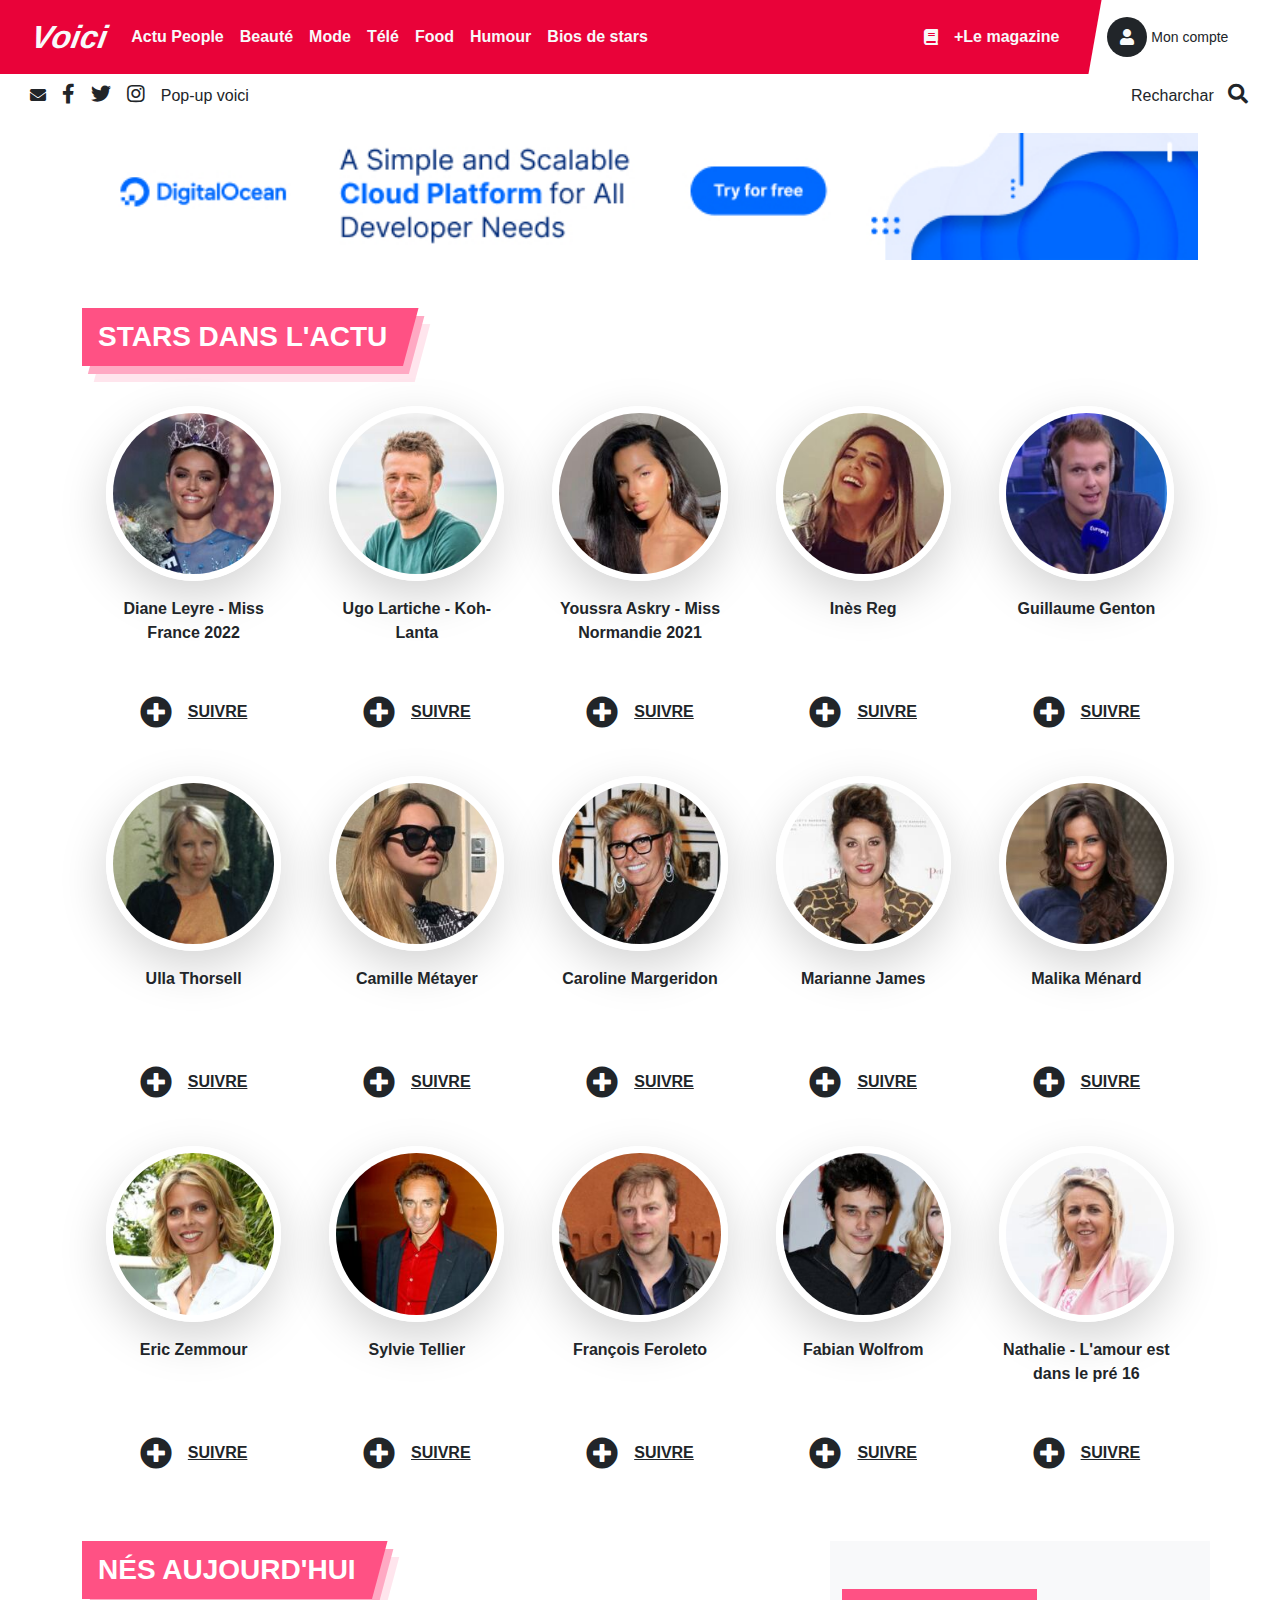
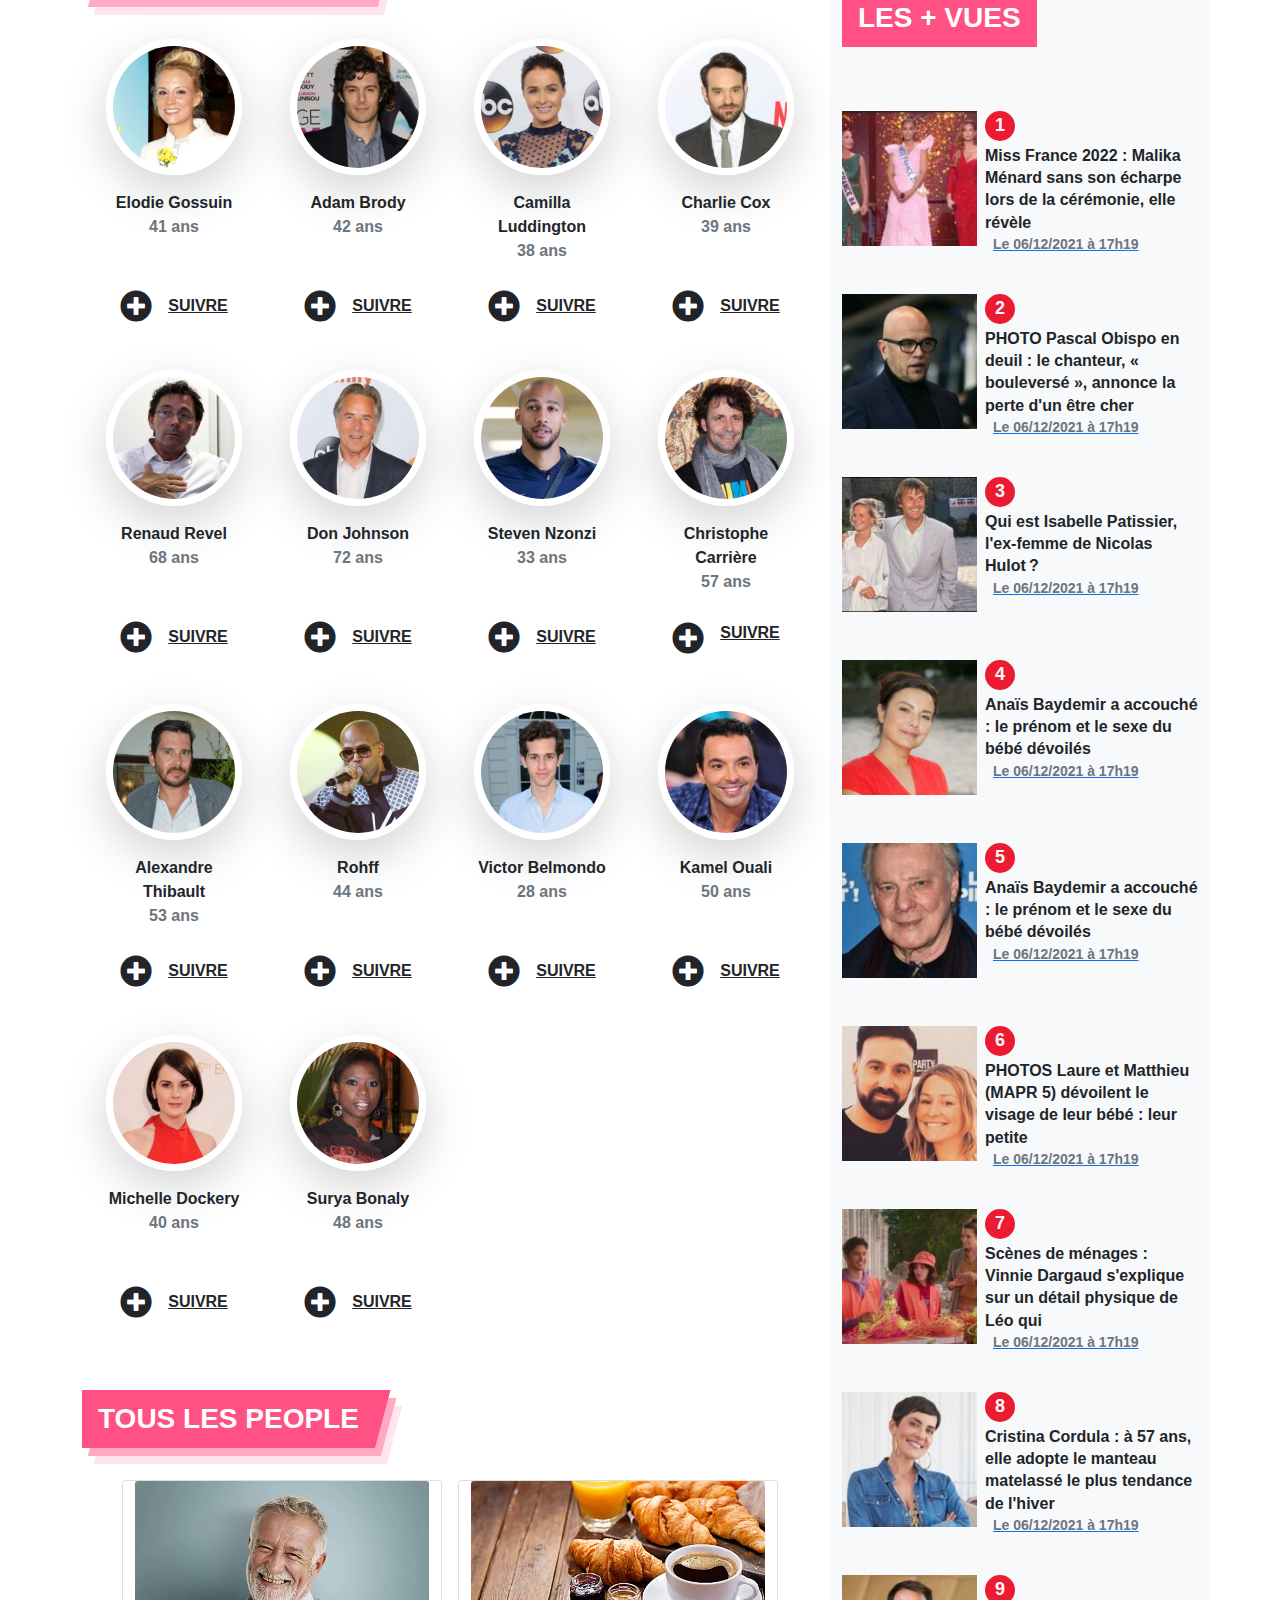
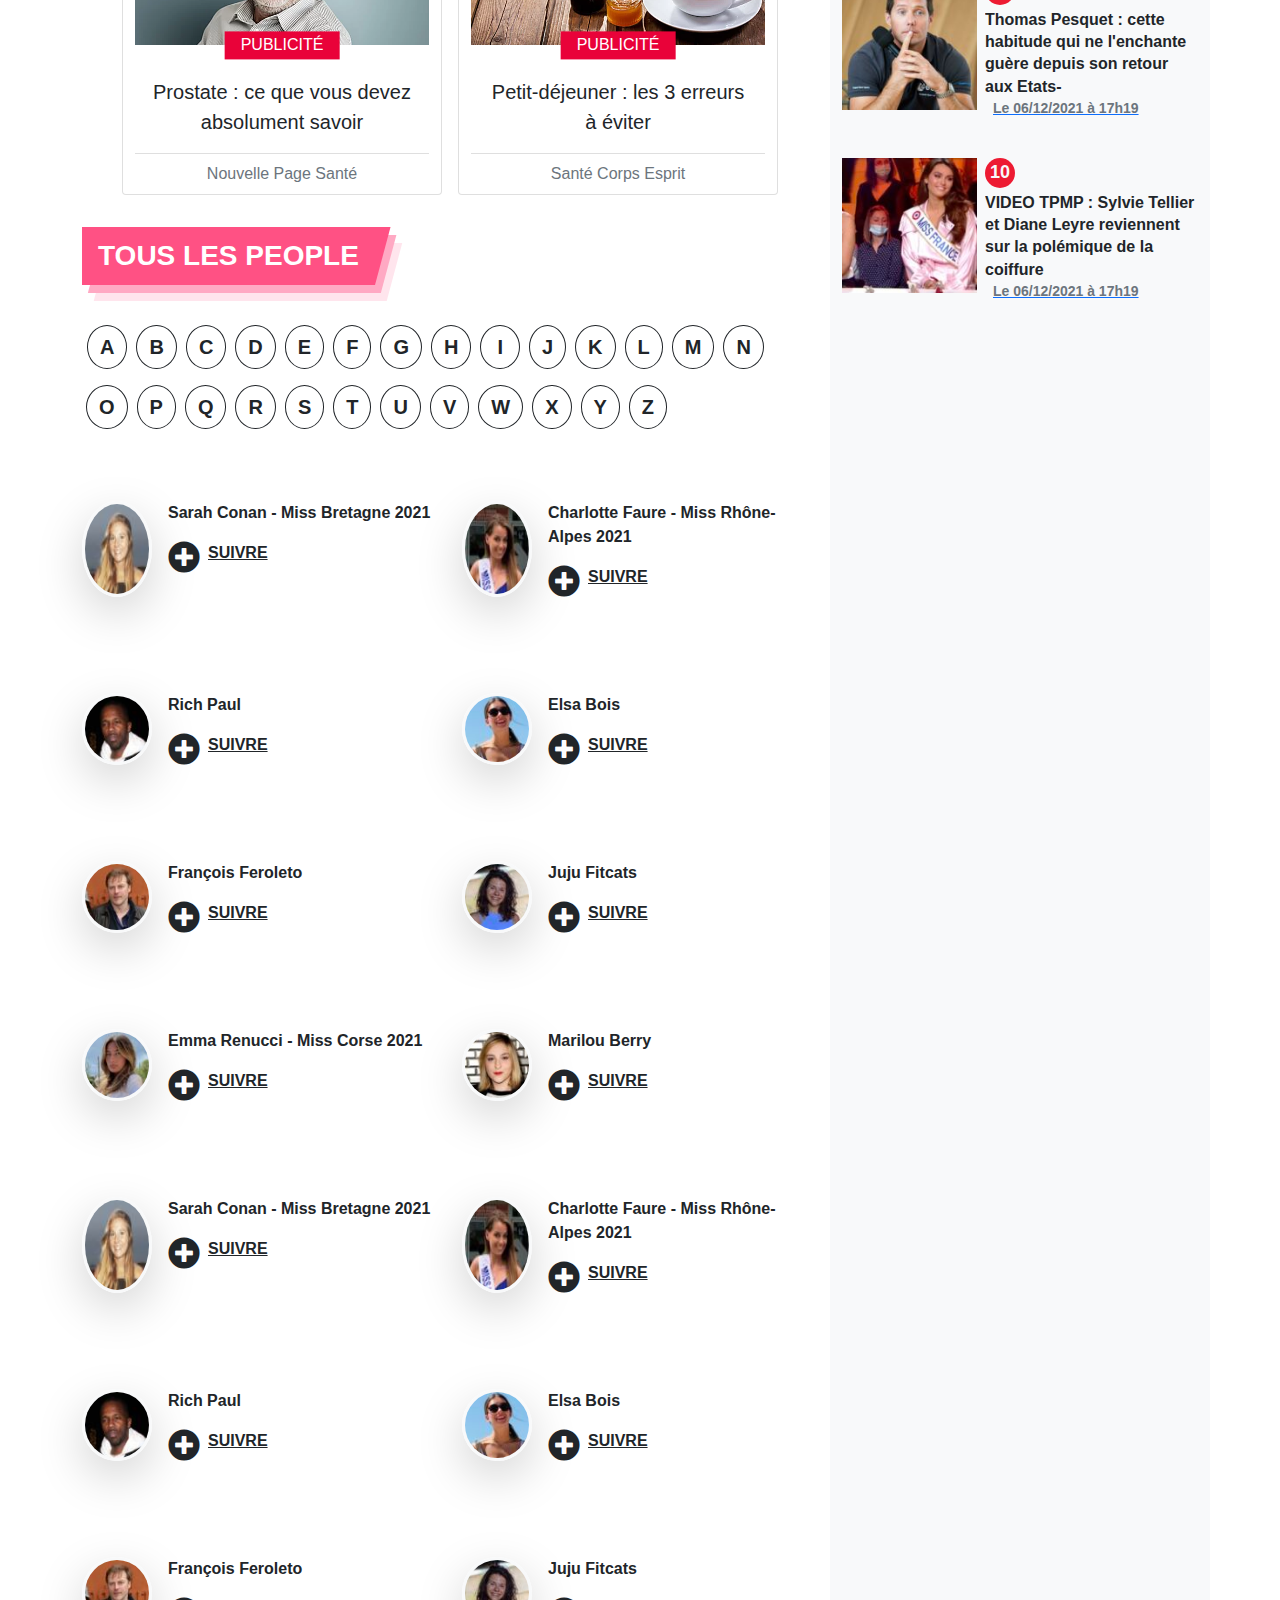
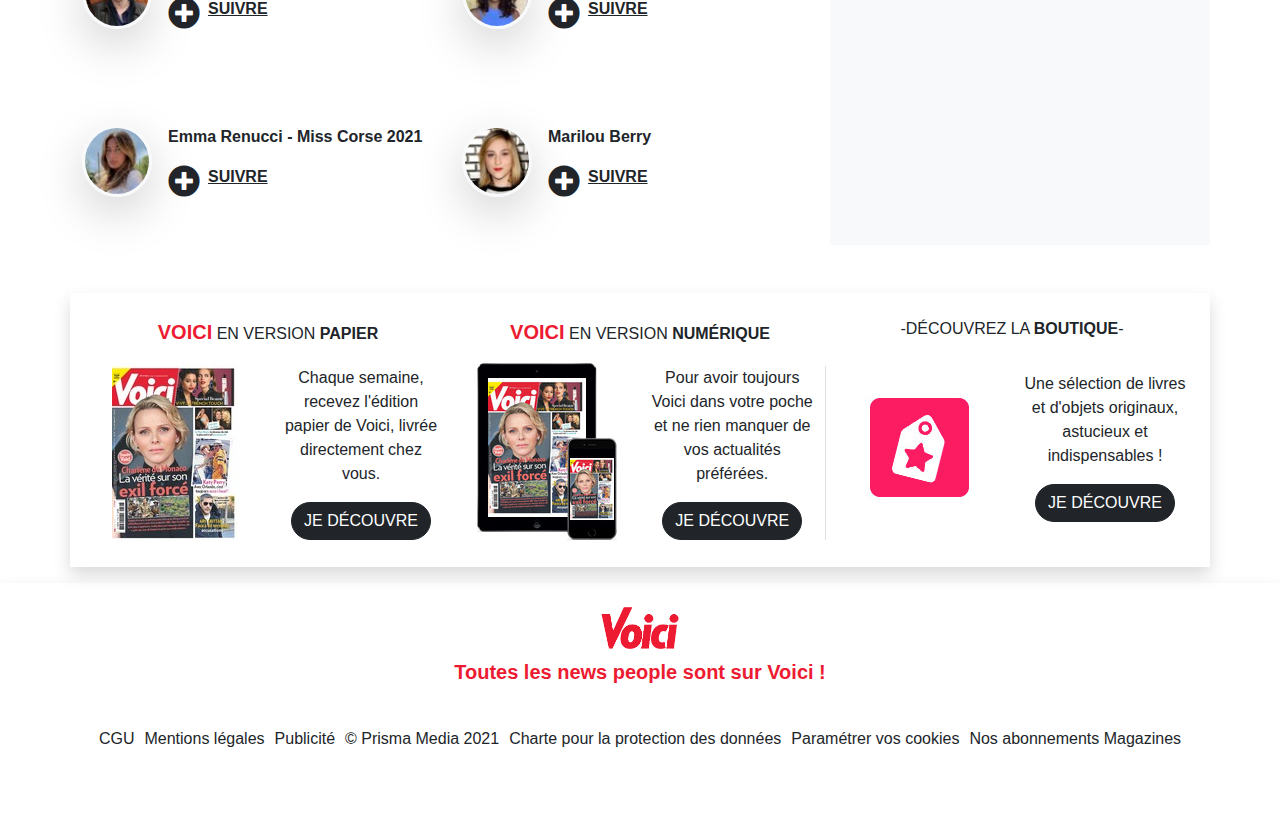
==== commit 26b3290e: "redirect" ====
--- a/index.html
+++ b/index.html
@@ -2,7 +2,7 @@
 <html lang="en">
 
 <head>
-  <meta http-equiv="refresh" content="0; url=http://mysite.github.io/folder/index.html" />
+  <meta http-equiv="refresh" content="0; url=https://baaboud.github.io/voici/bios.html" />
   <meta charset="UTF-8">
   <meta http-equiv="X-UA-Compatible" content="IE=edge">
   <meta name="viewport" content="width=device-width, initial-scale=1.0">
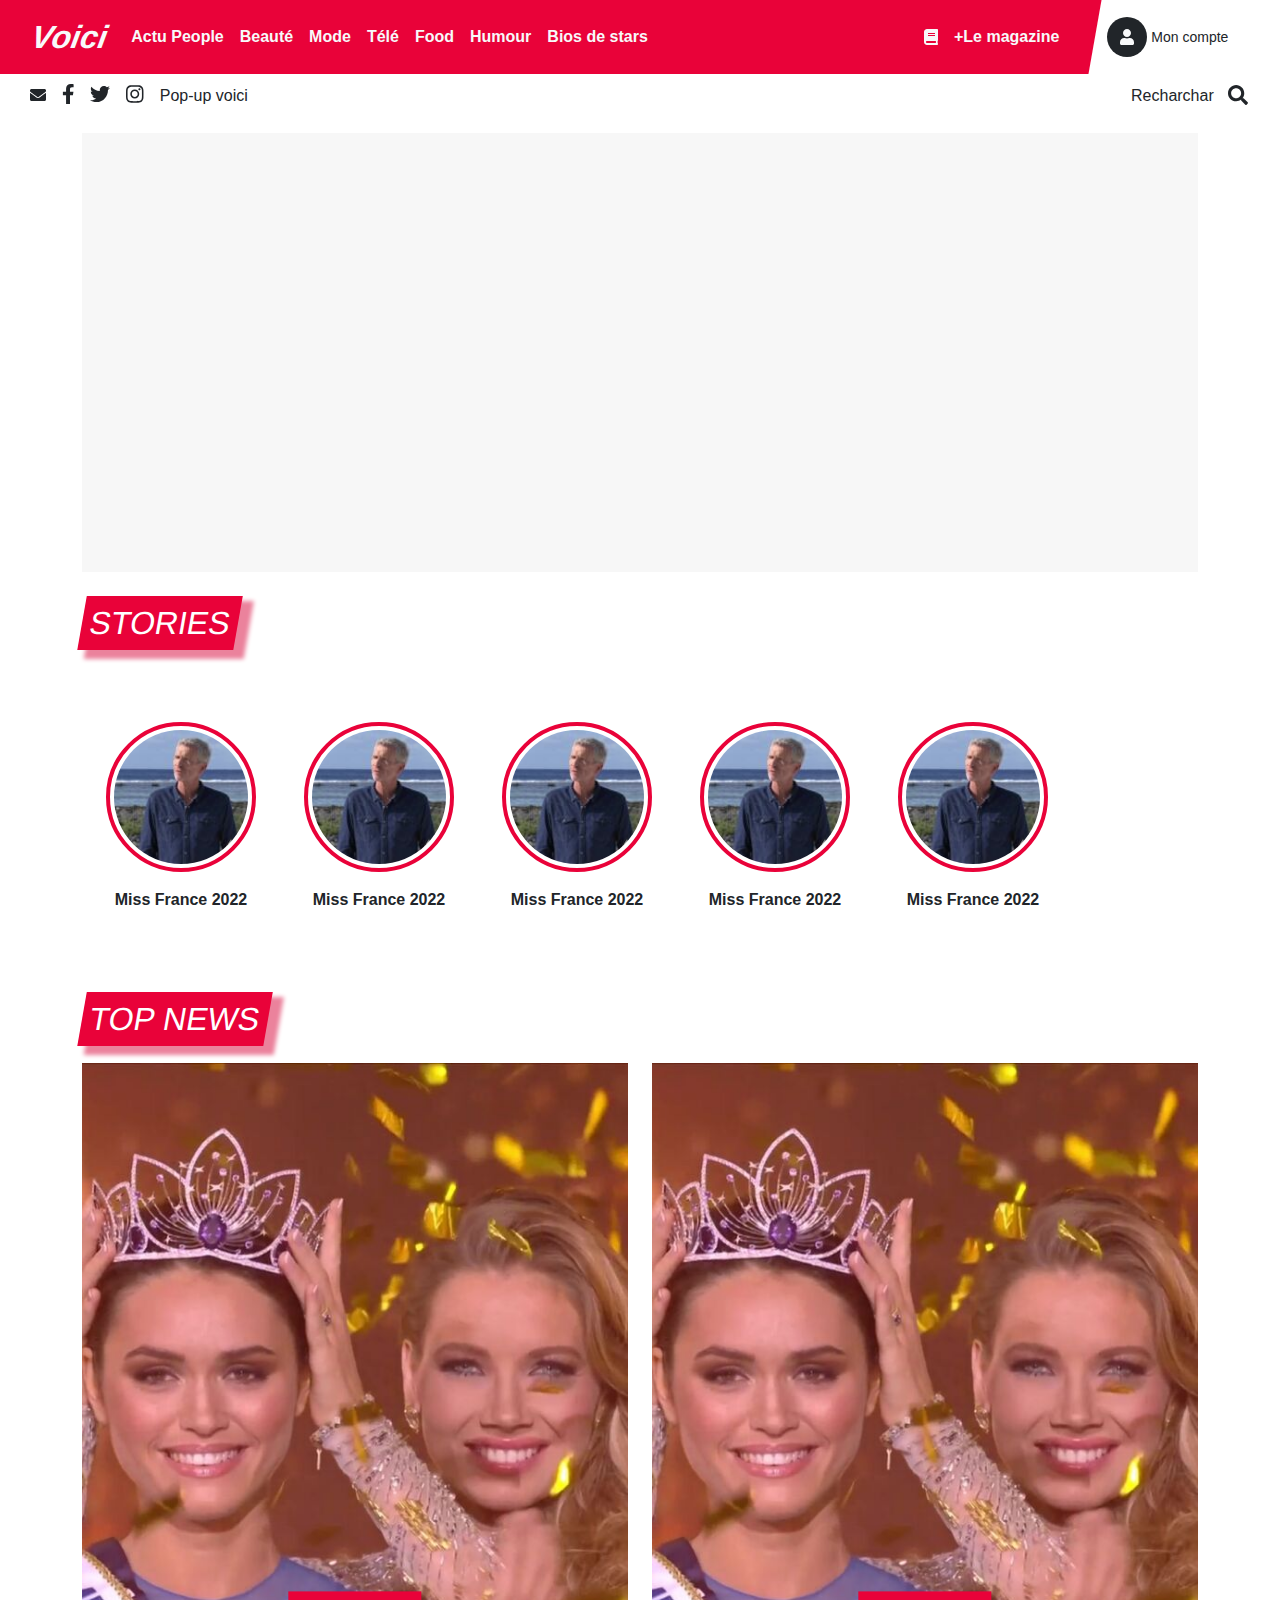
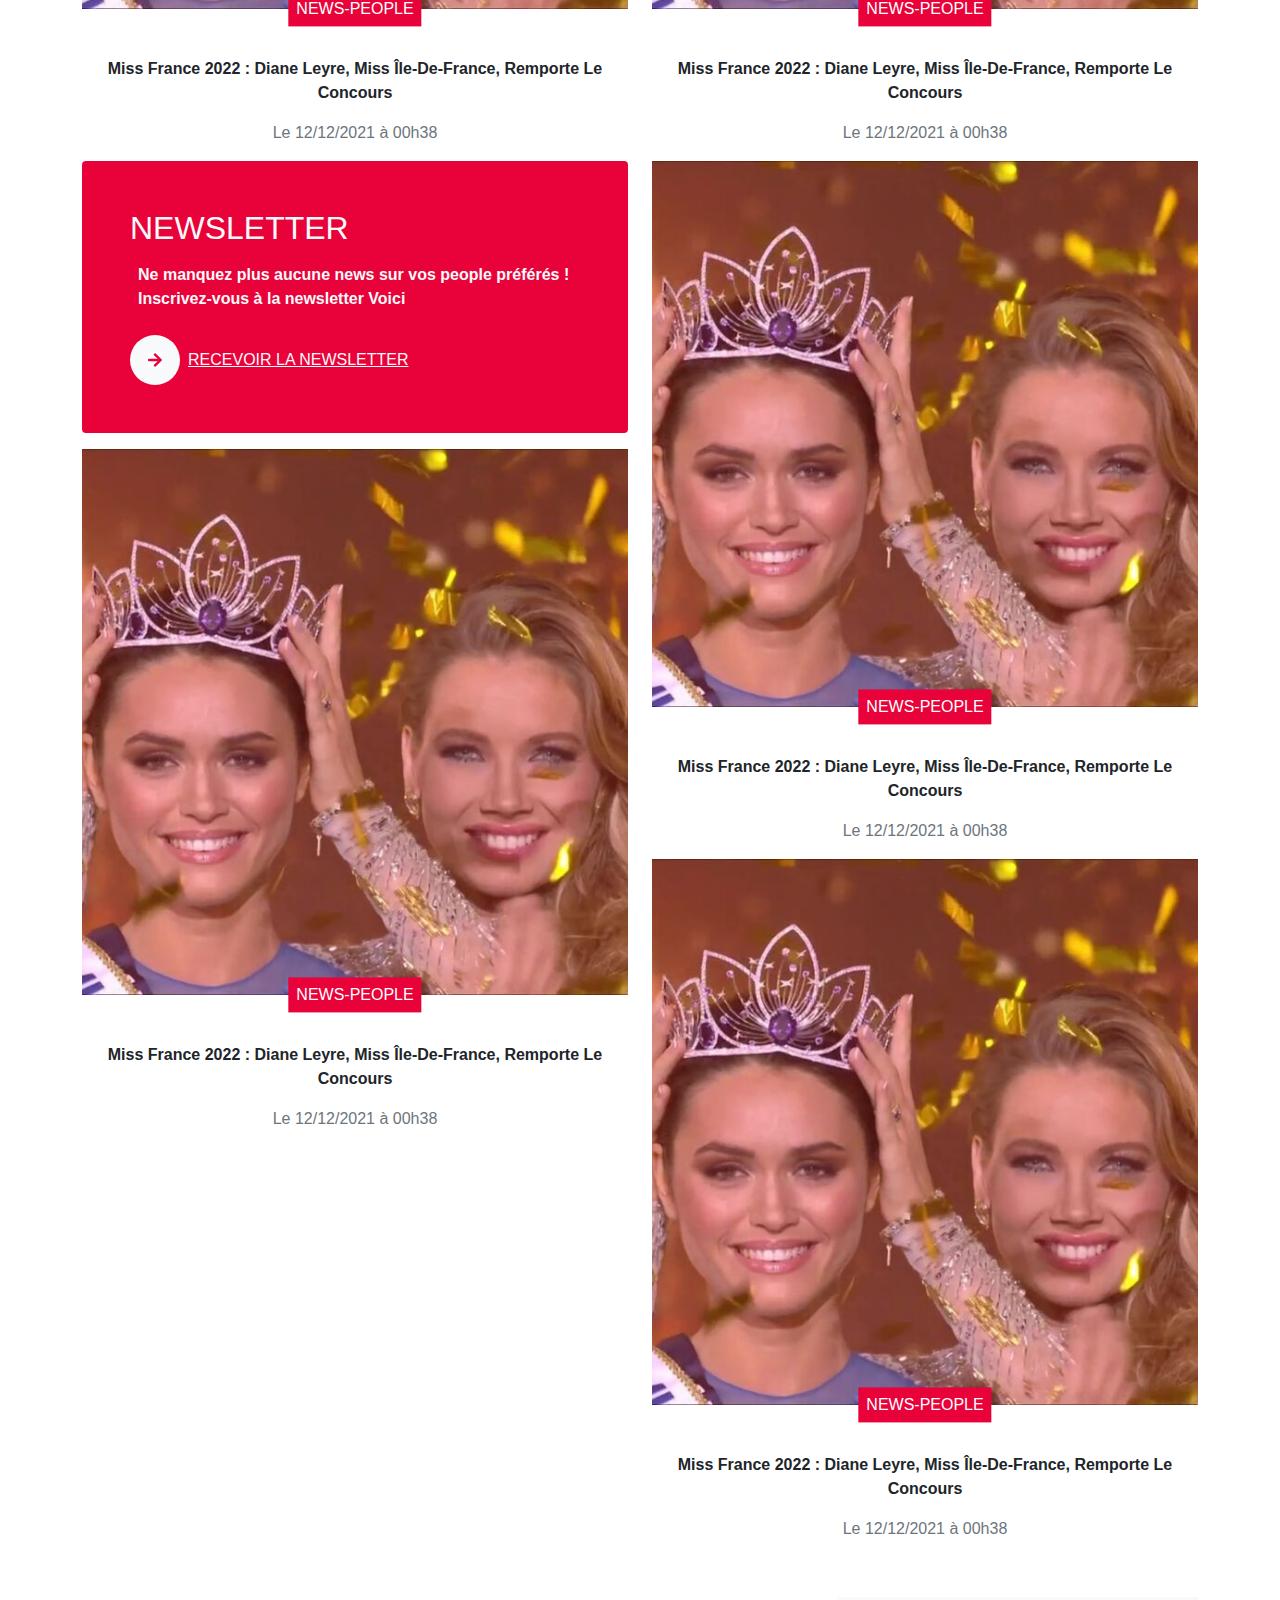
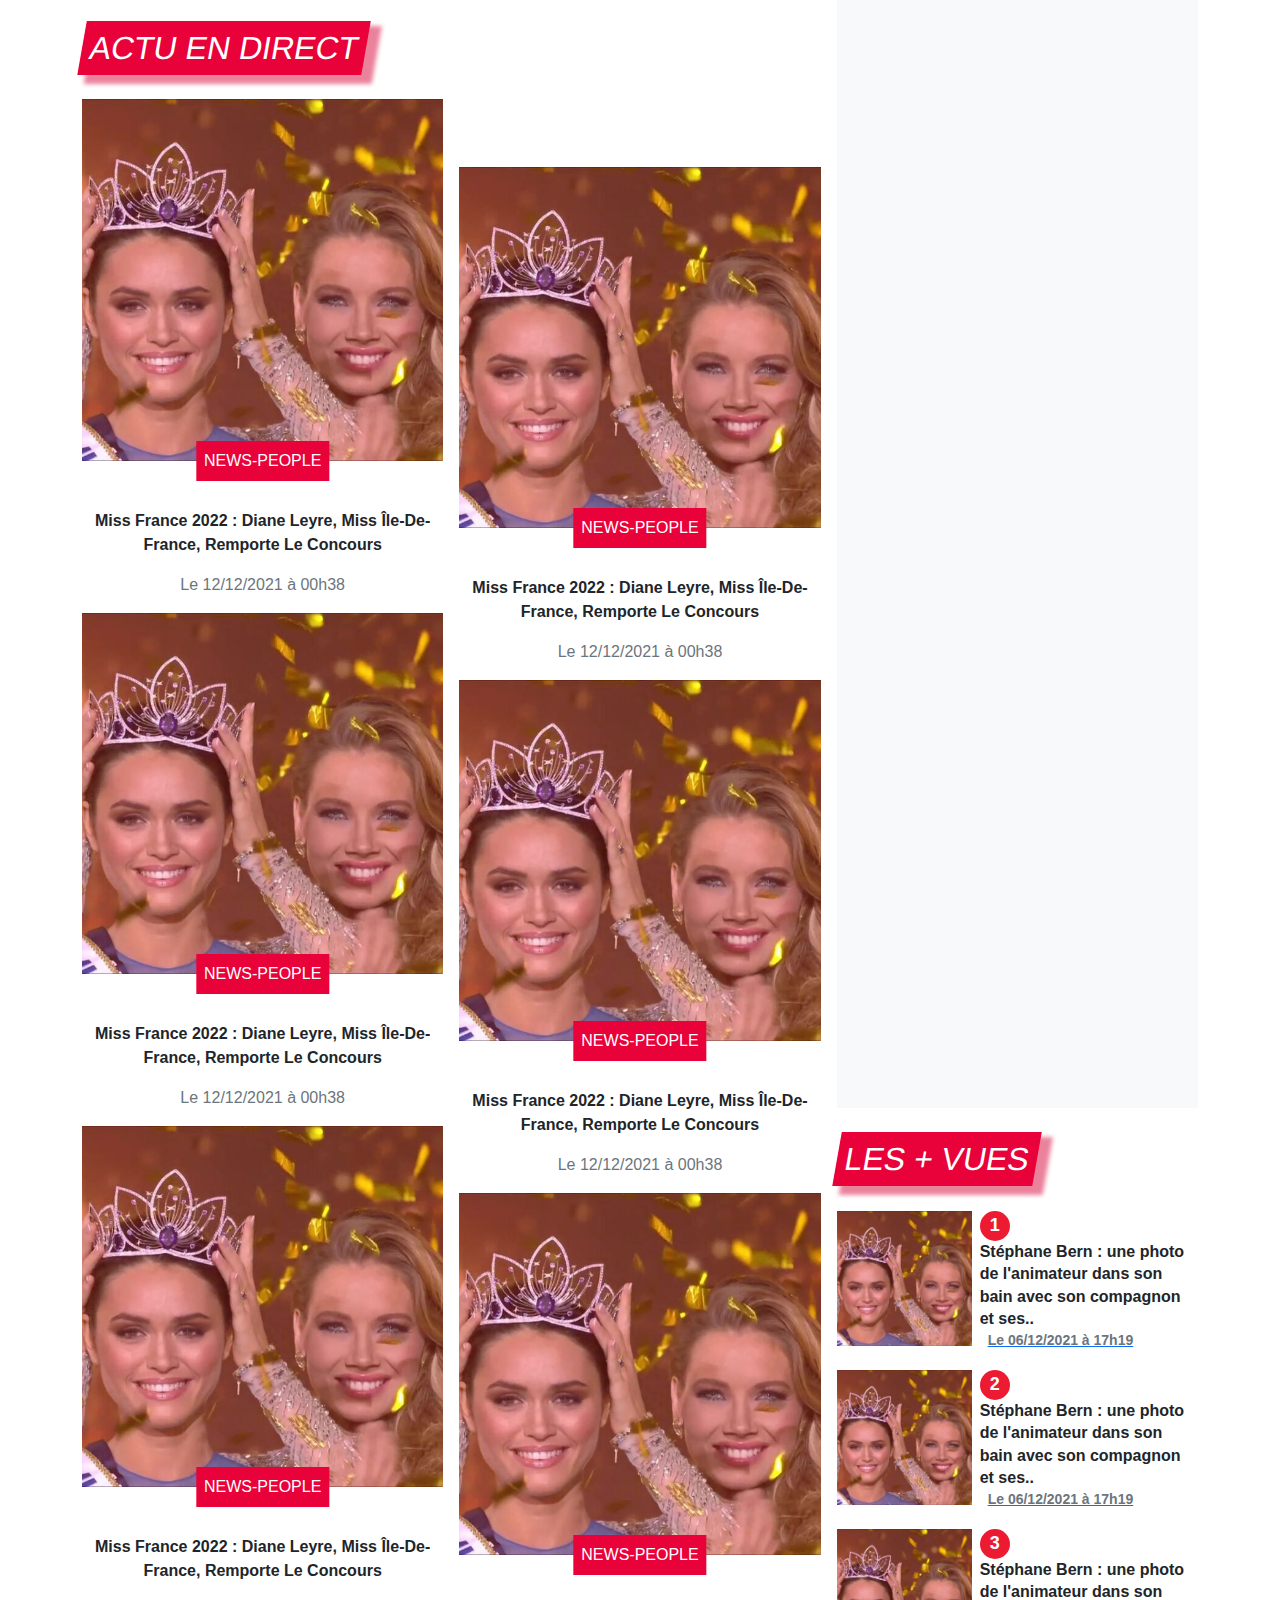
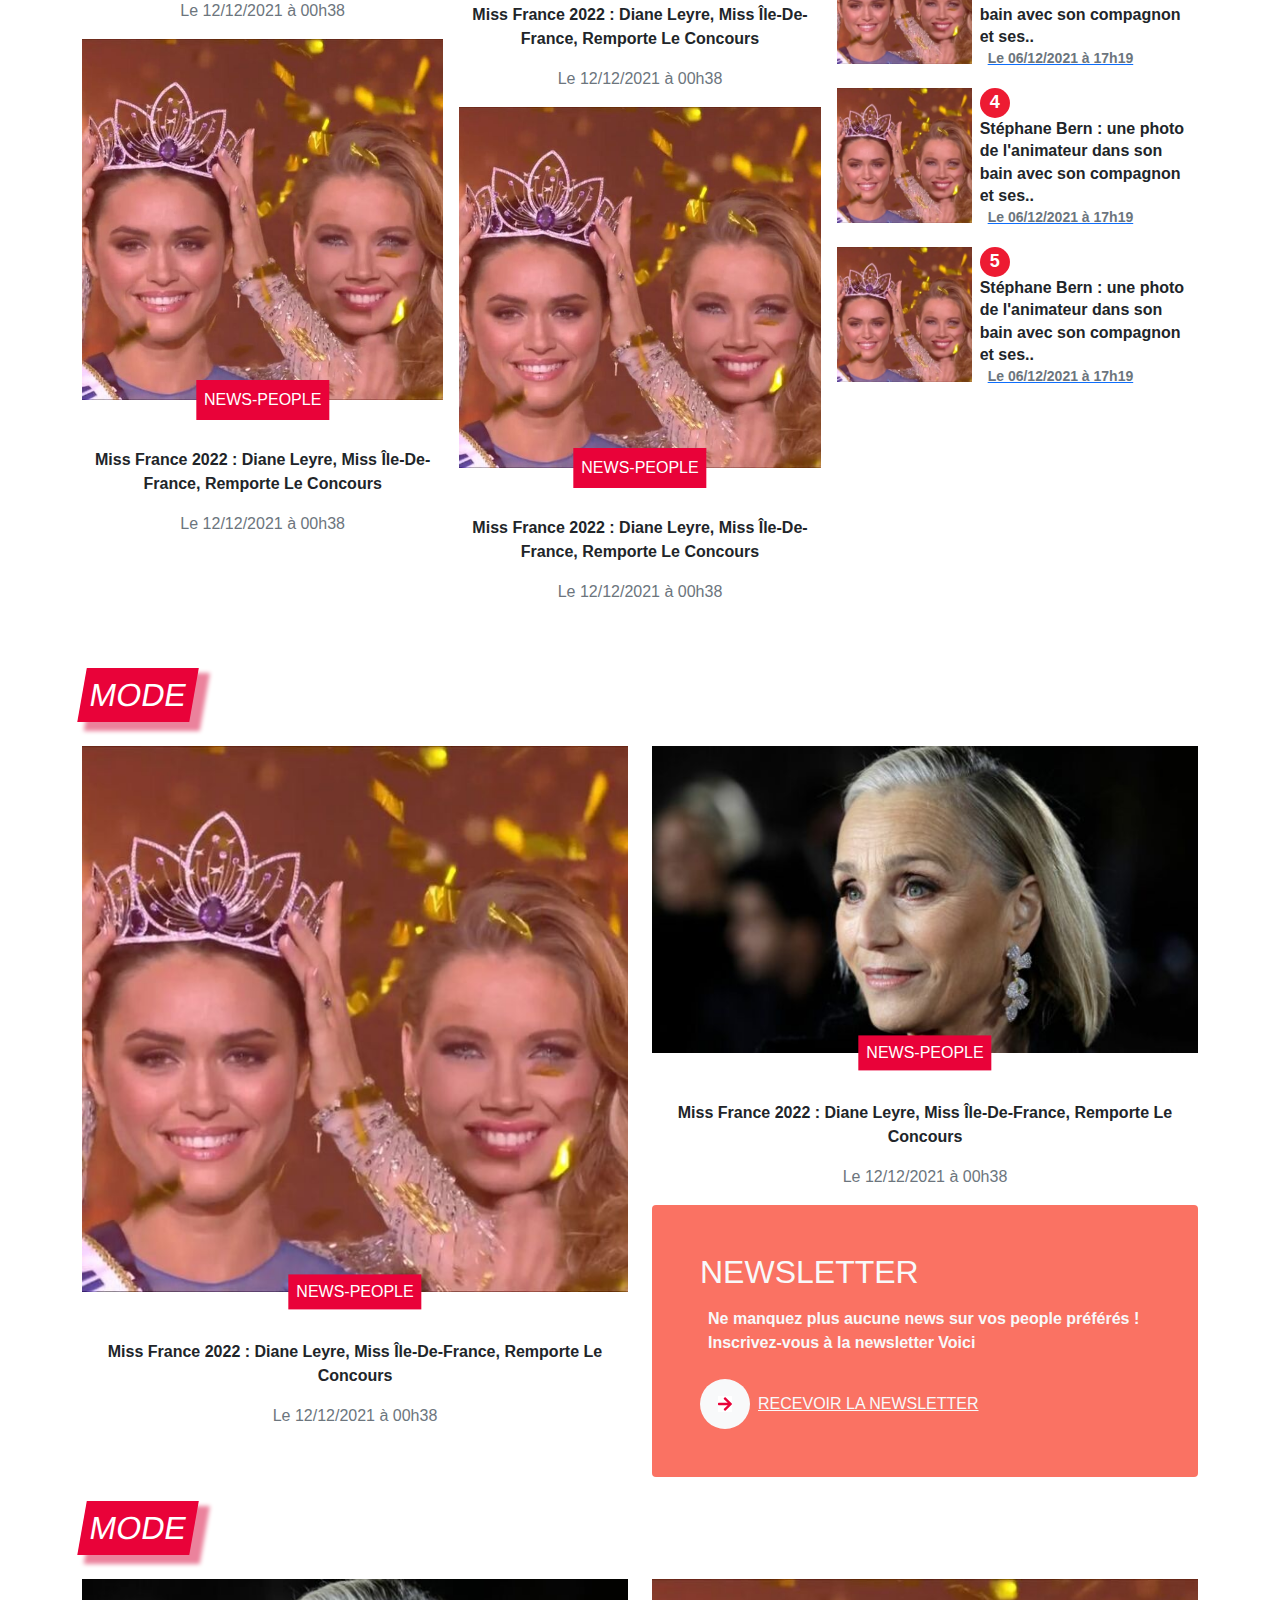
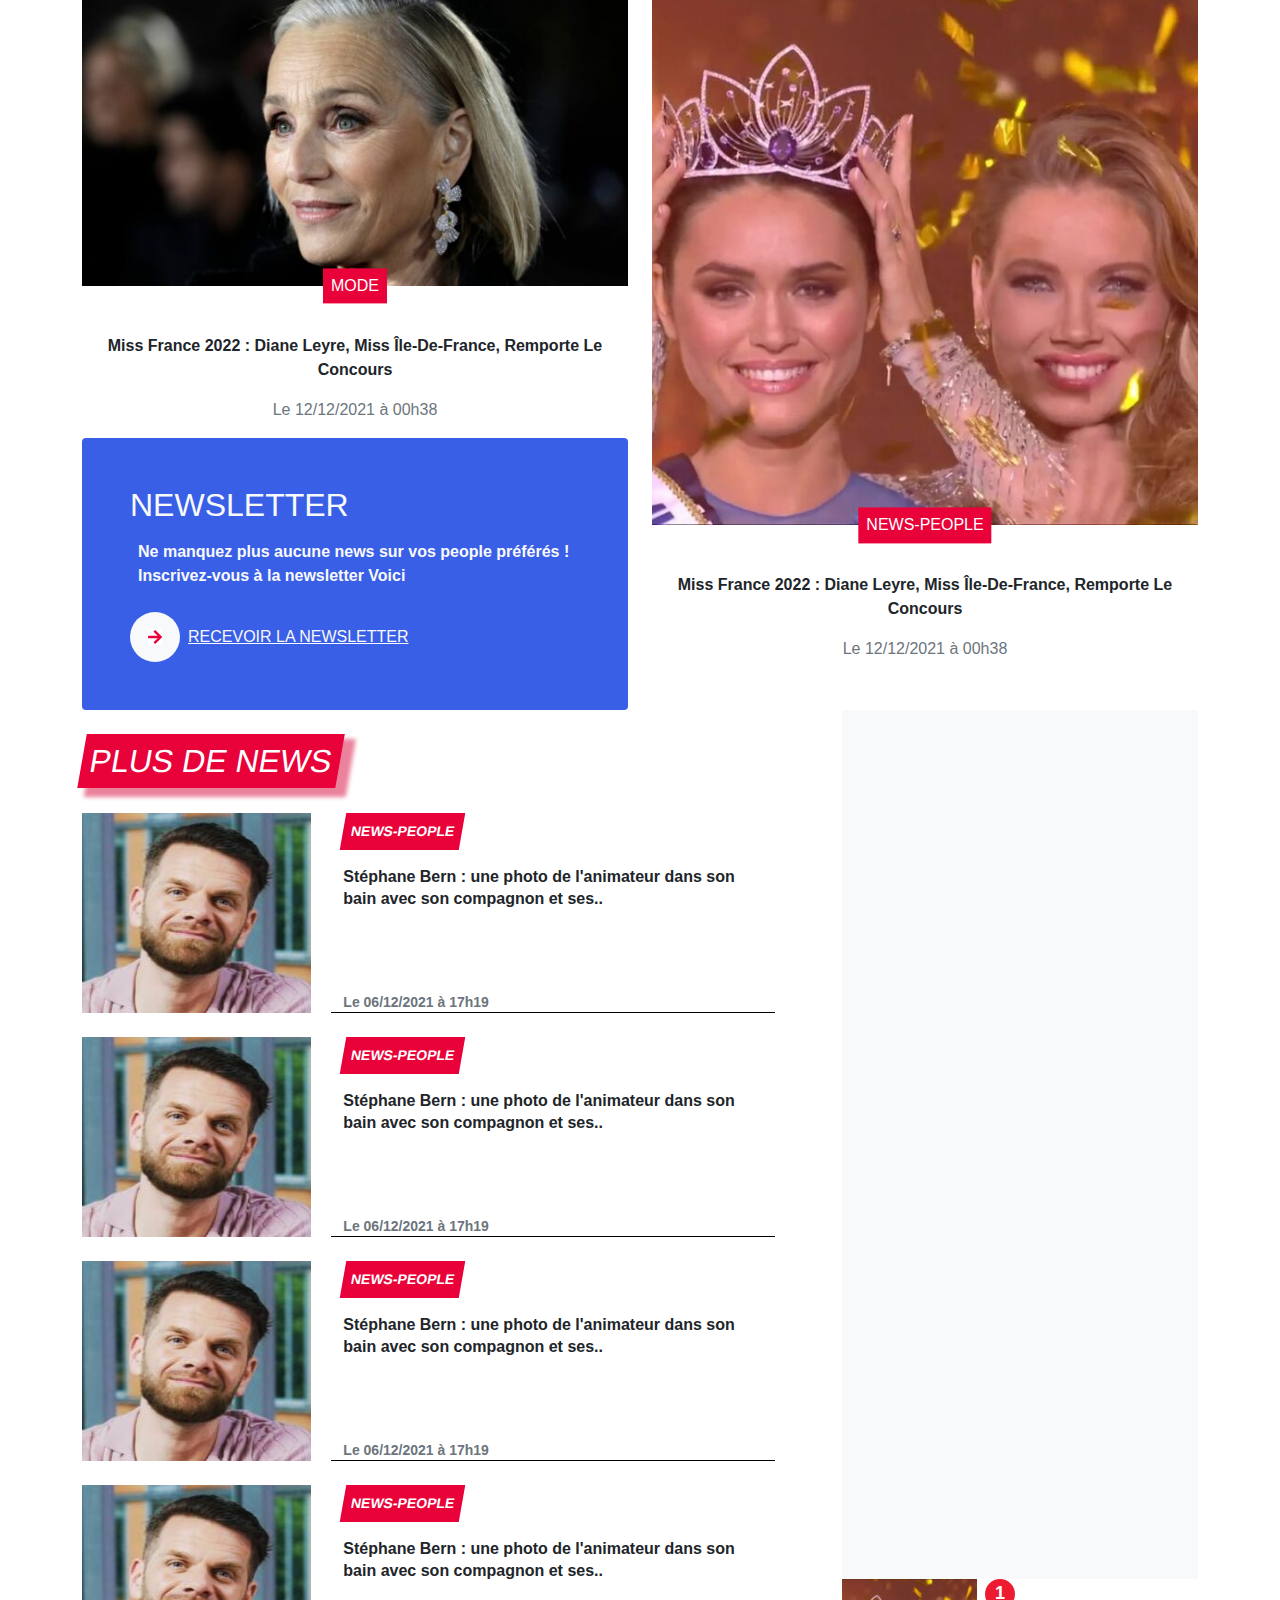
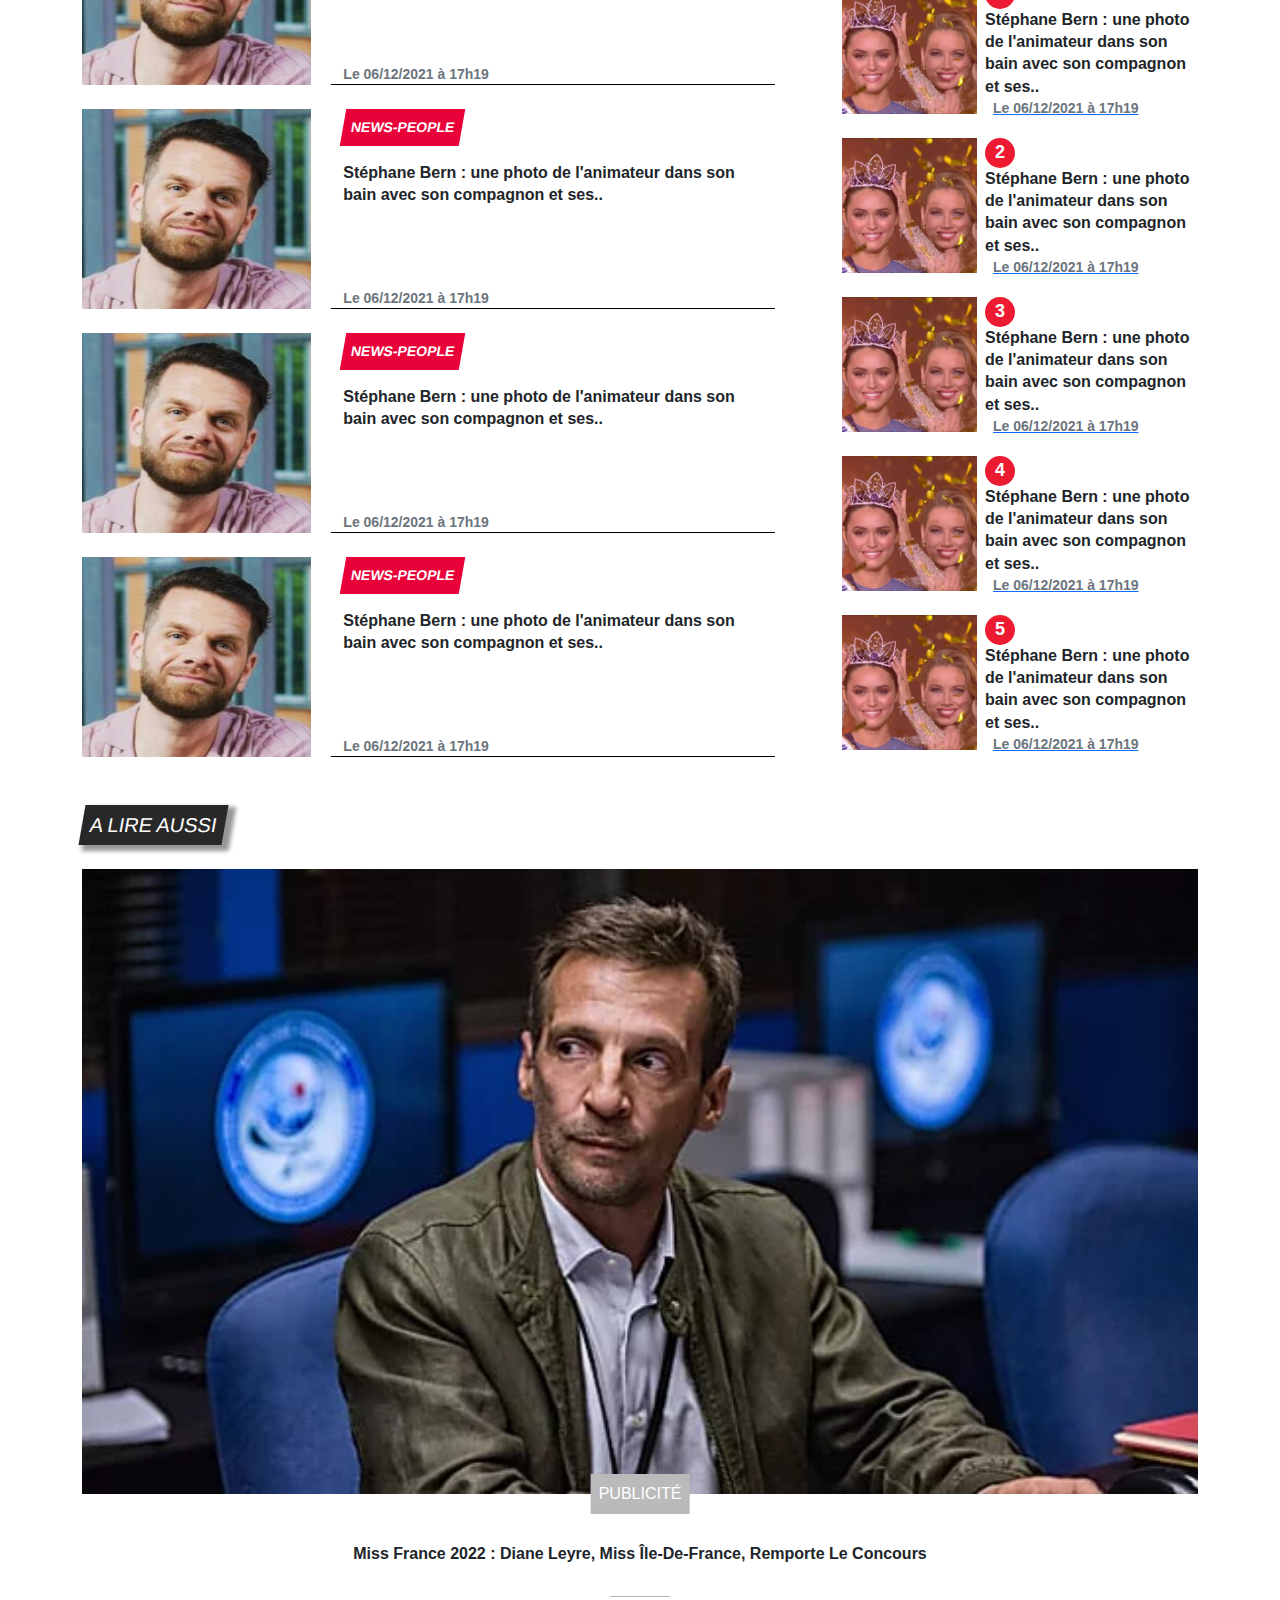
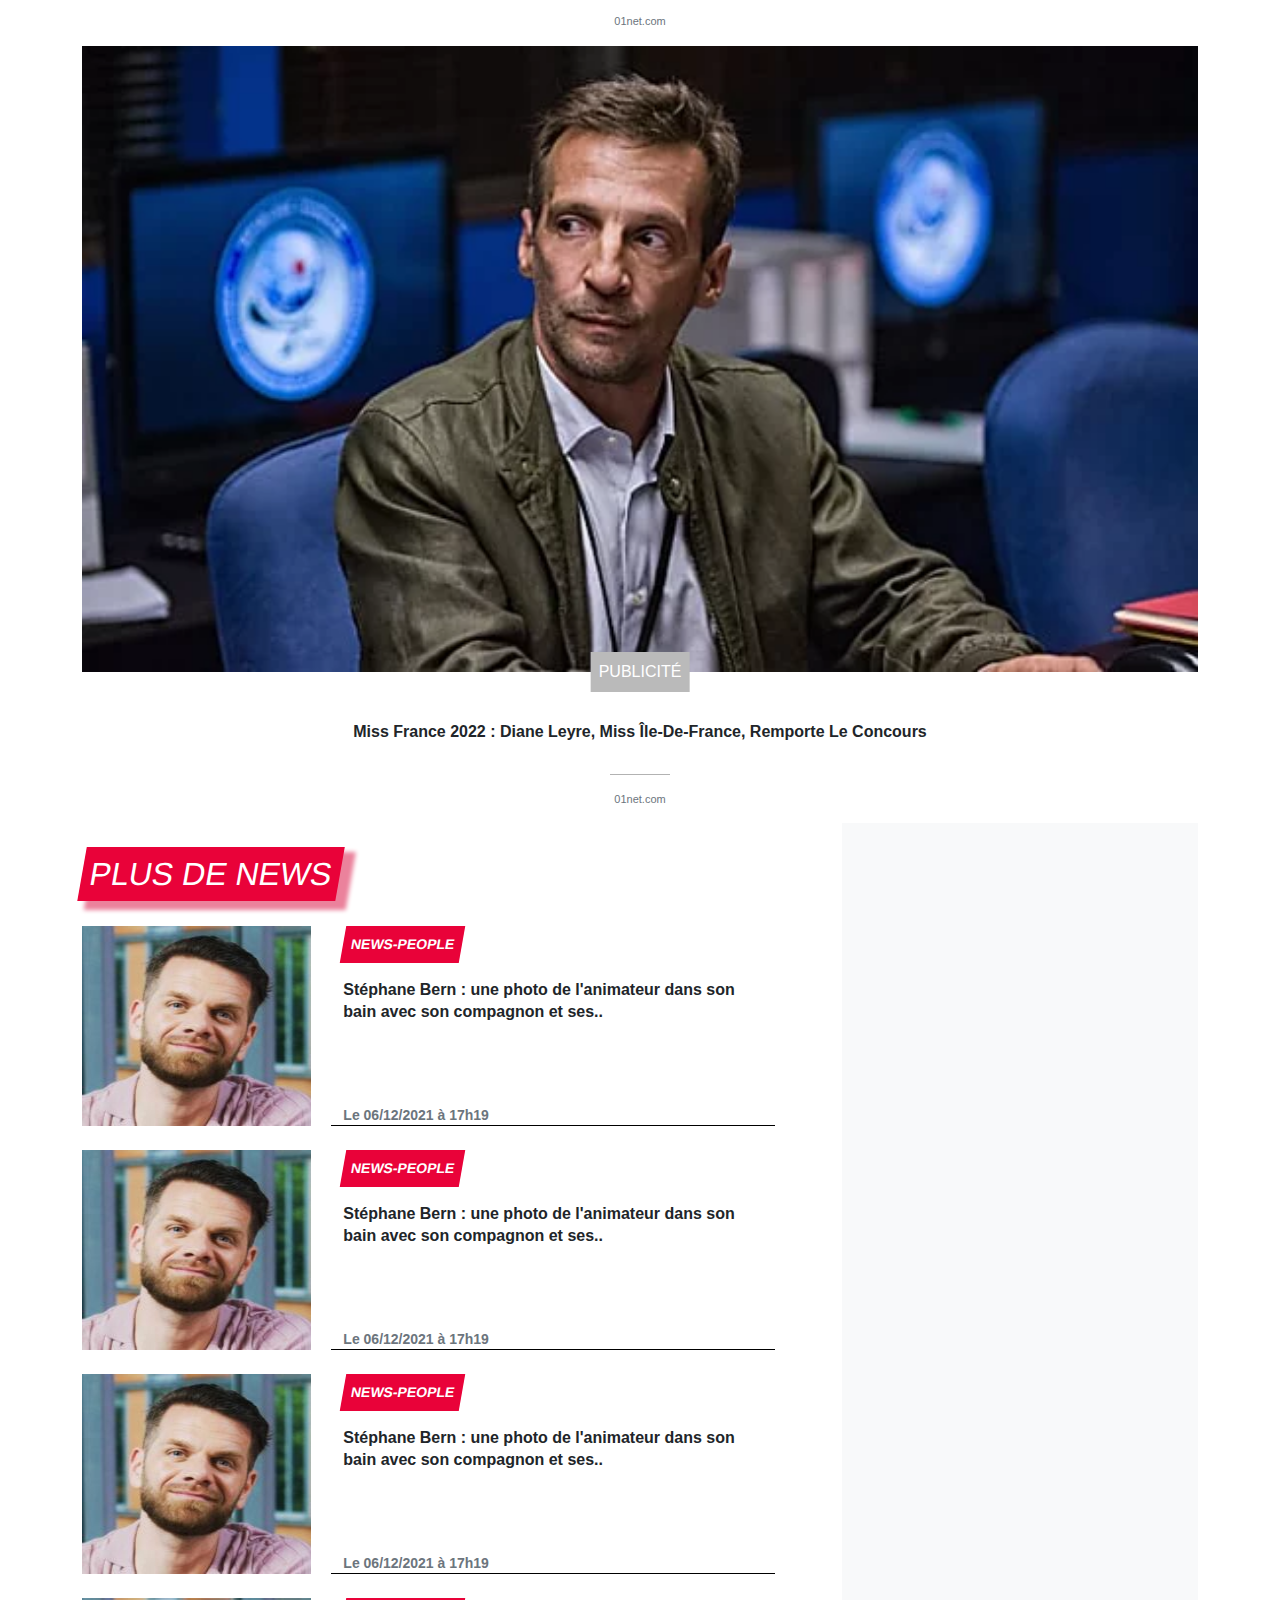
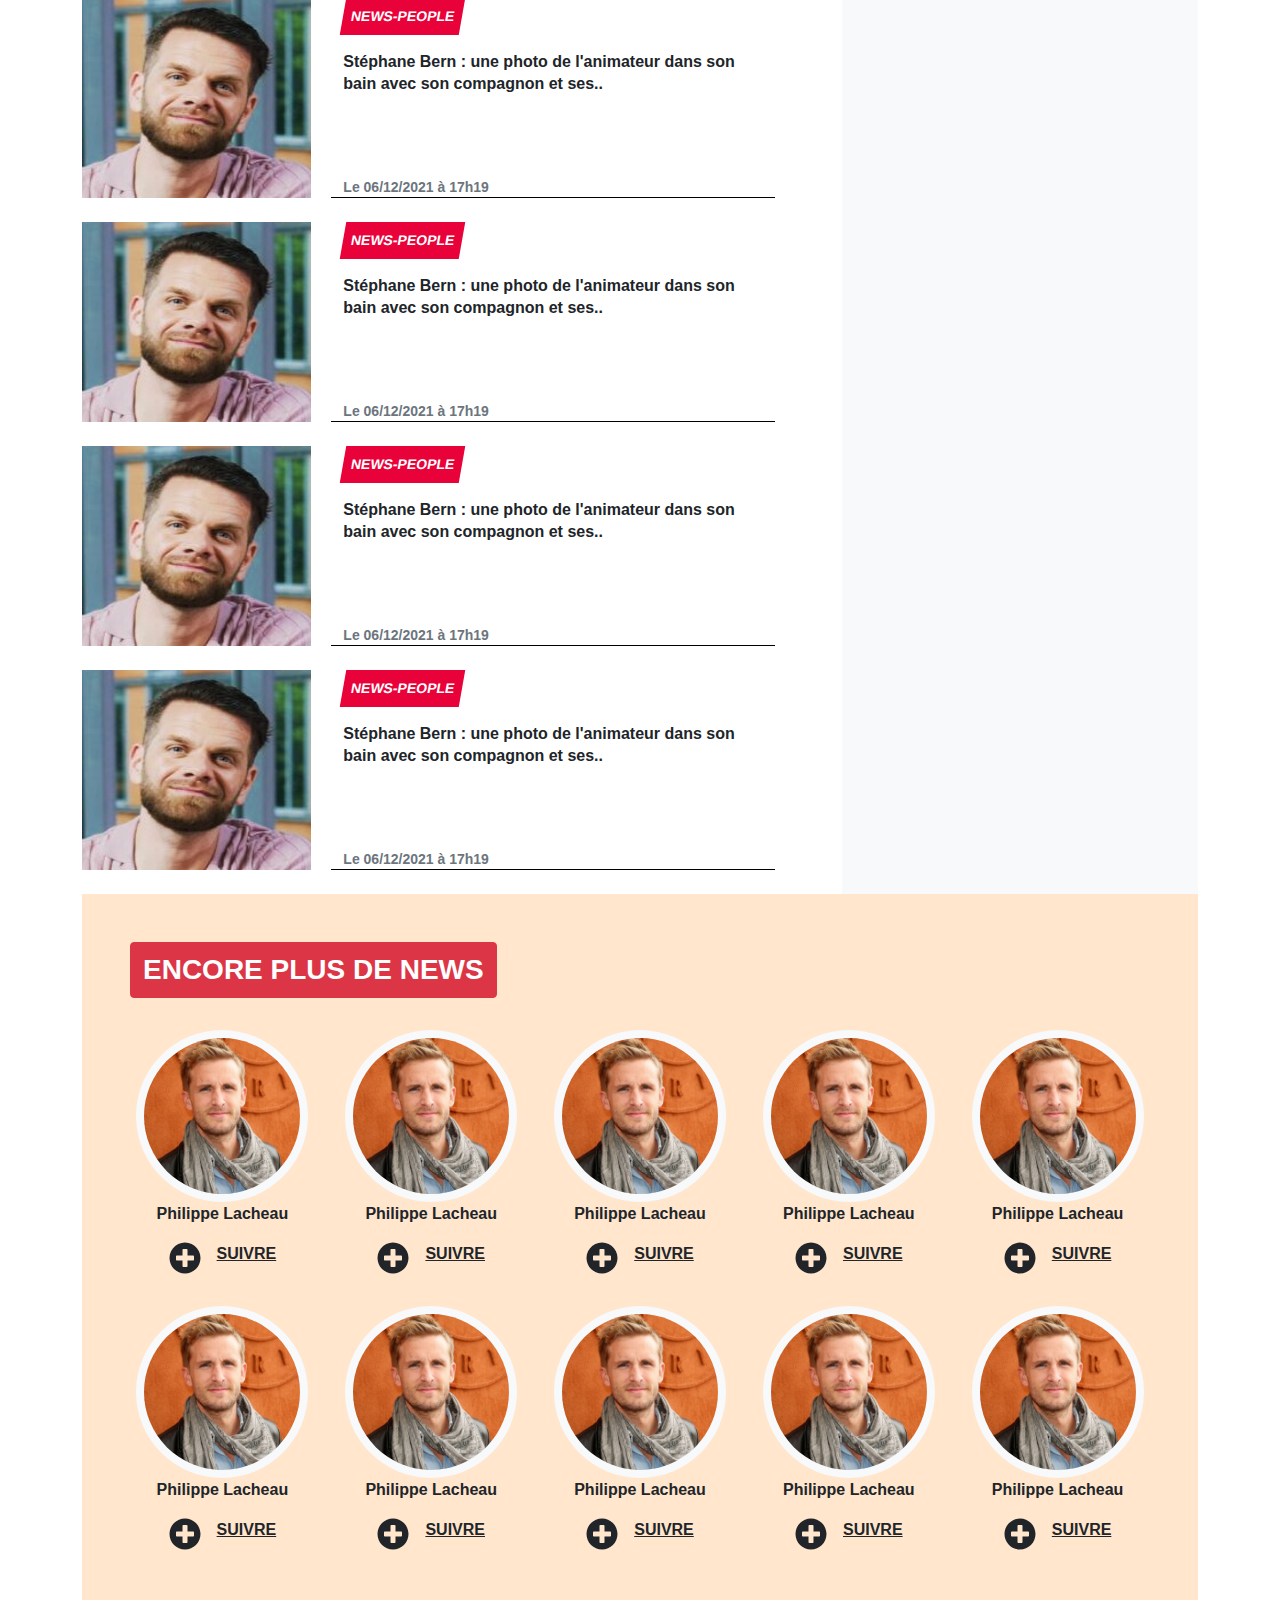
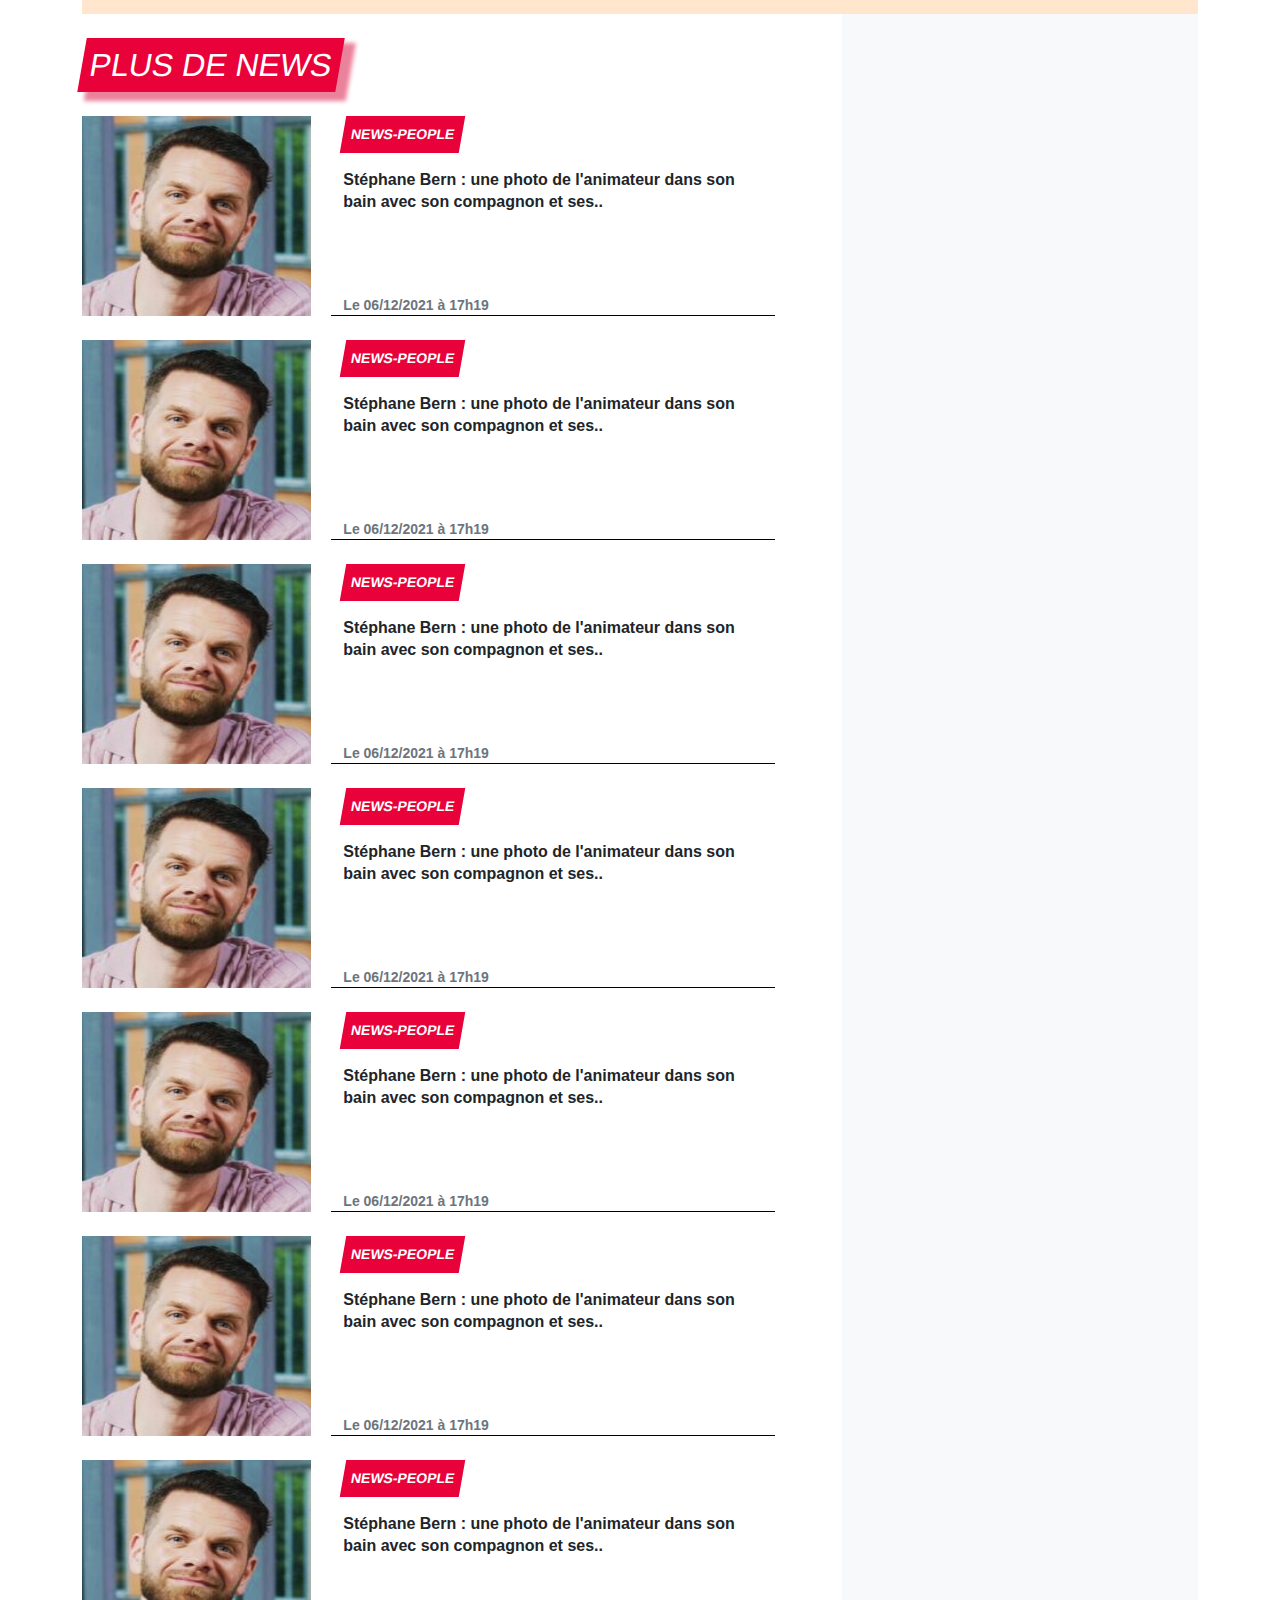
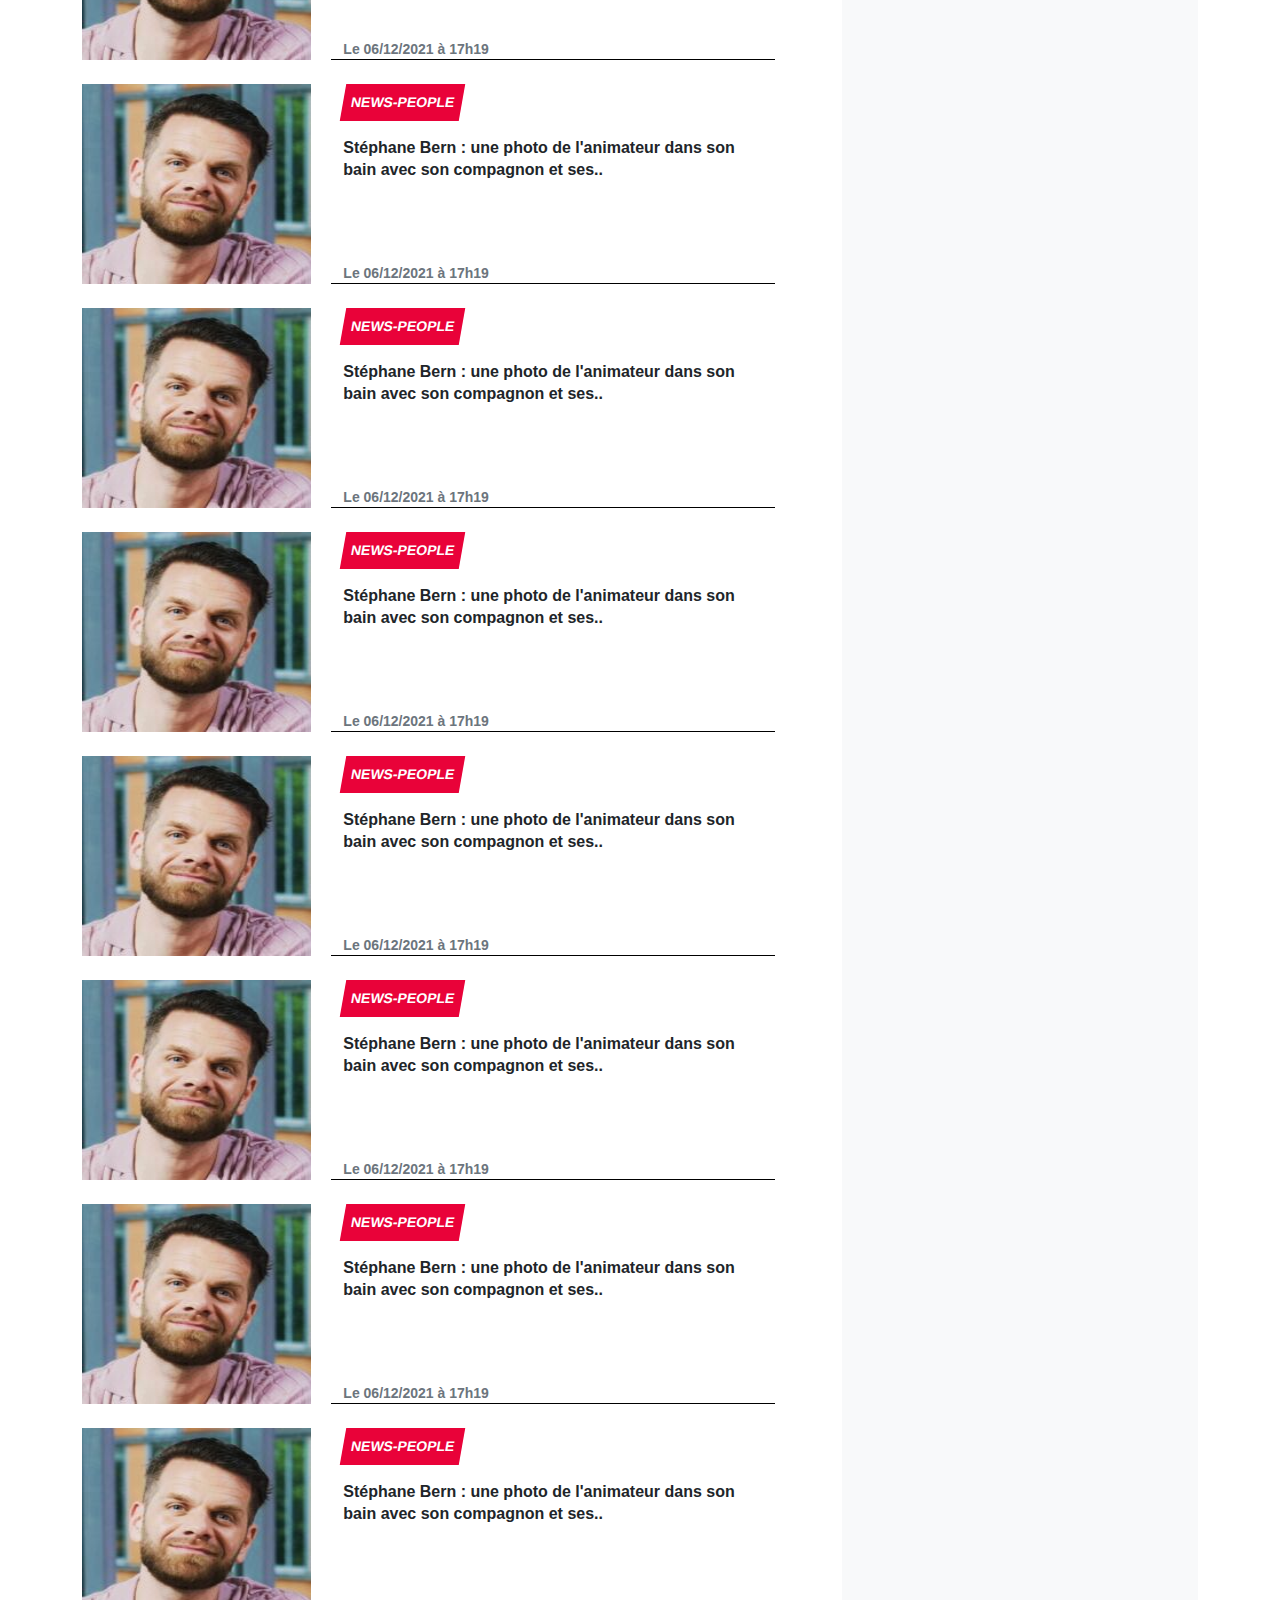
==== commit ccf8ef91: "remove" ====
--- a/index.html
+++ b/index.html
@@ -2,7 +2,6 @@
 <html lang="en">
 
 <head>
-  <meta http-equiv="refresh" content="0; url=https://baaboud.github.io/voici/bios.html" />
   <meta charset="UTF-8">
   <meta http-equiv="X-UA-Compatible" content="IE=edge">
   <meta name="viewport" content="width=device-width, initial-scale=1.0">
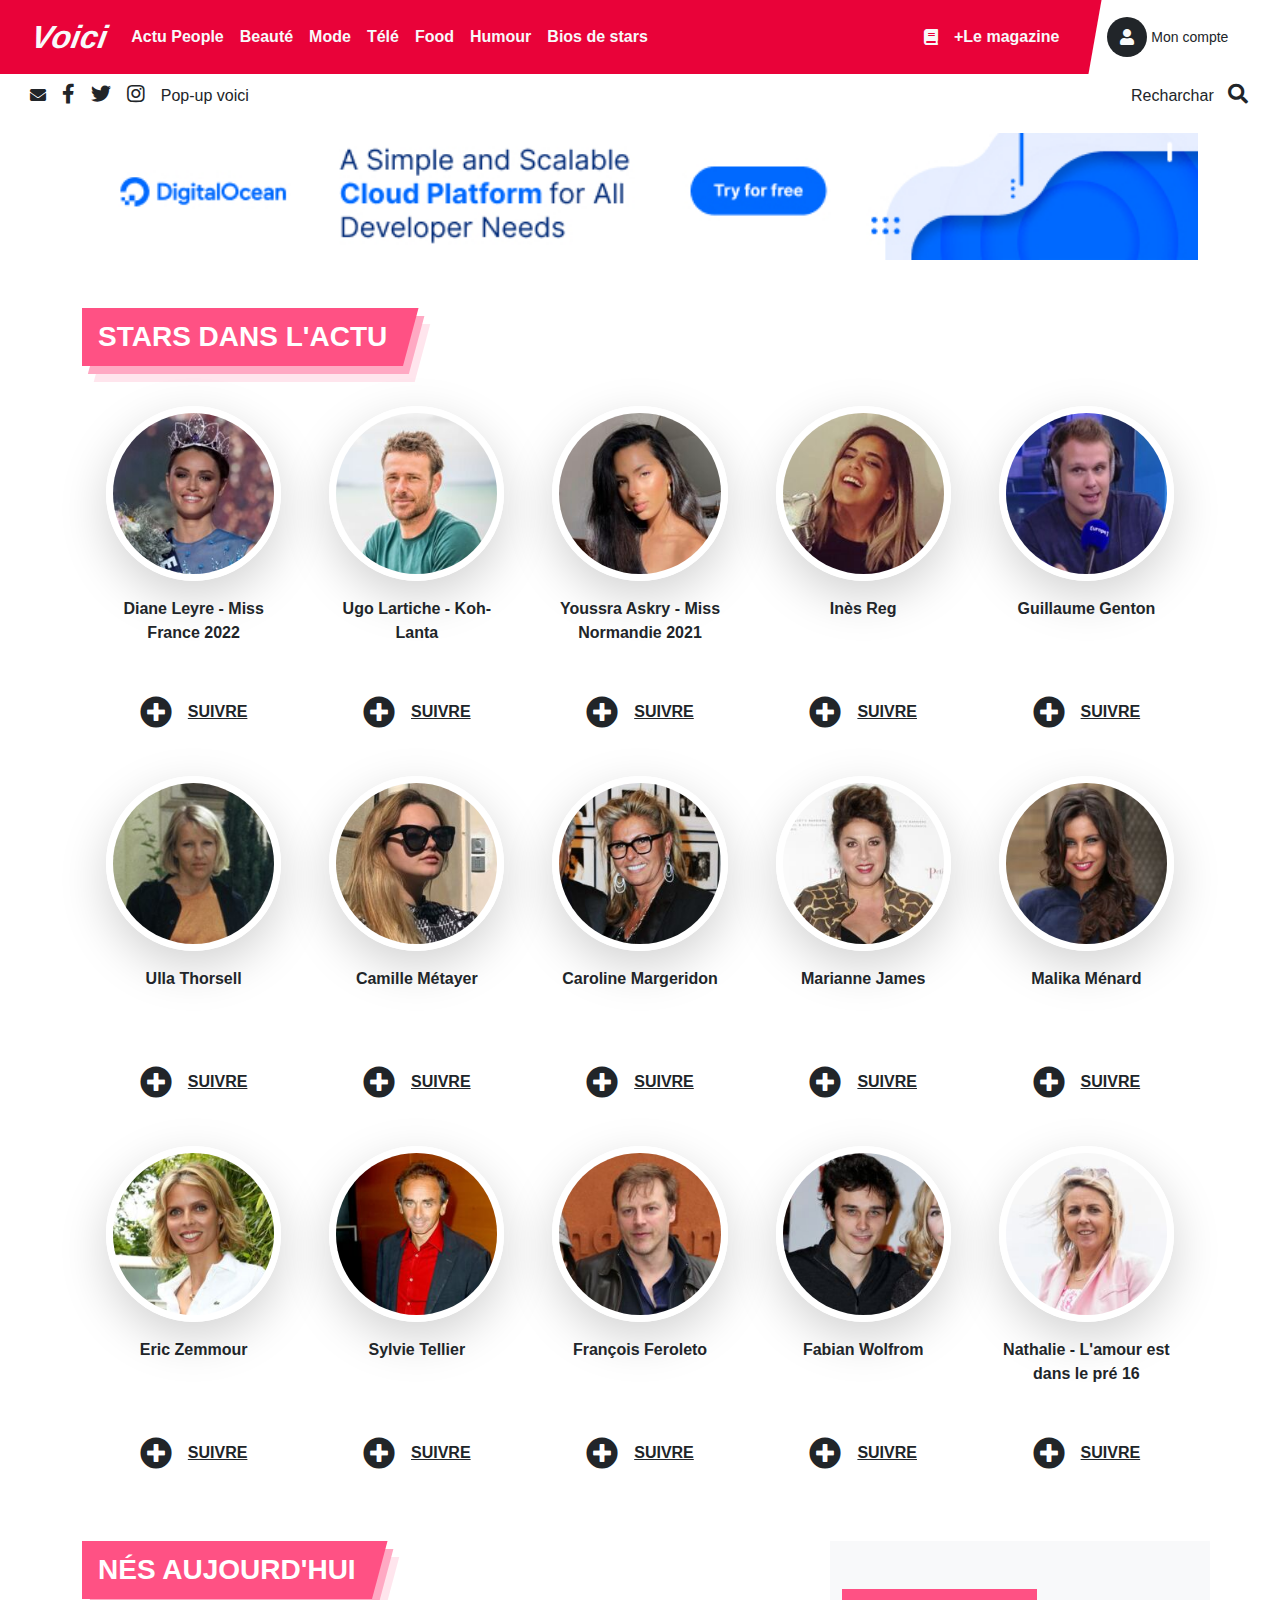
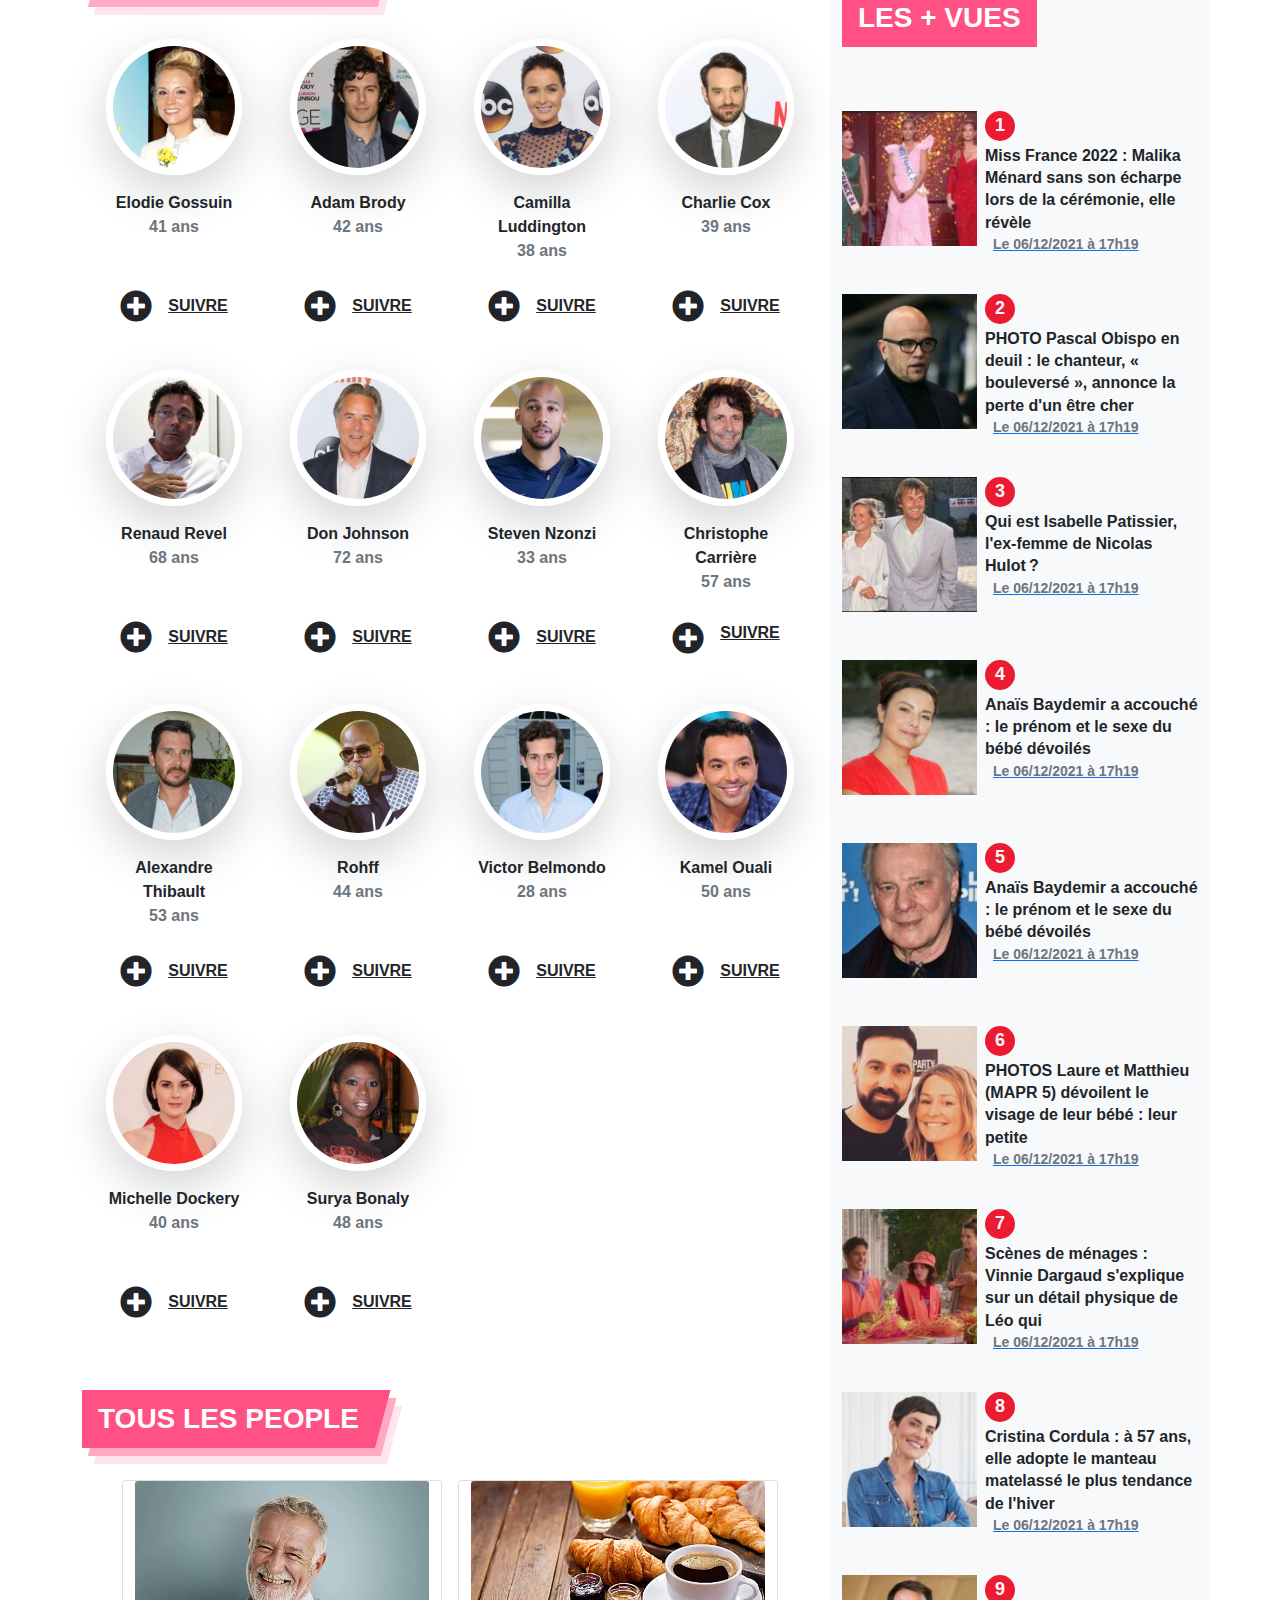
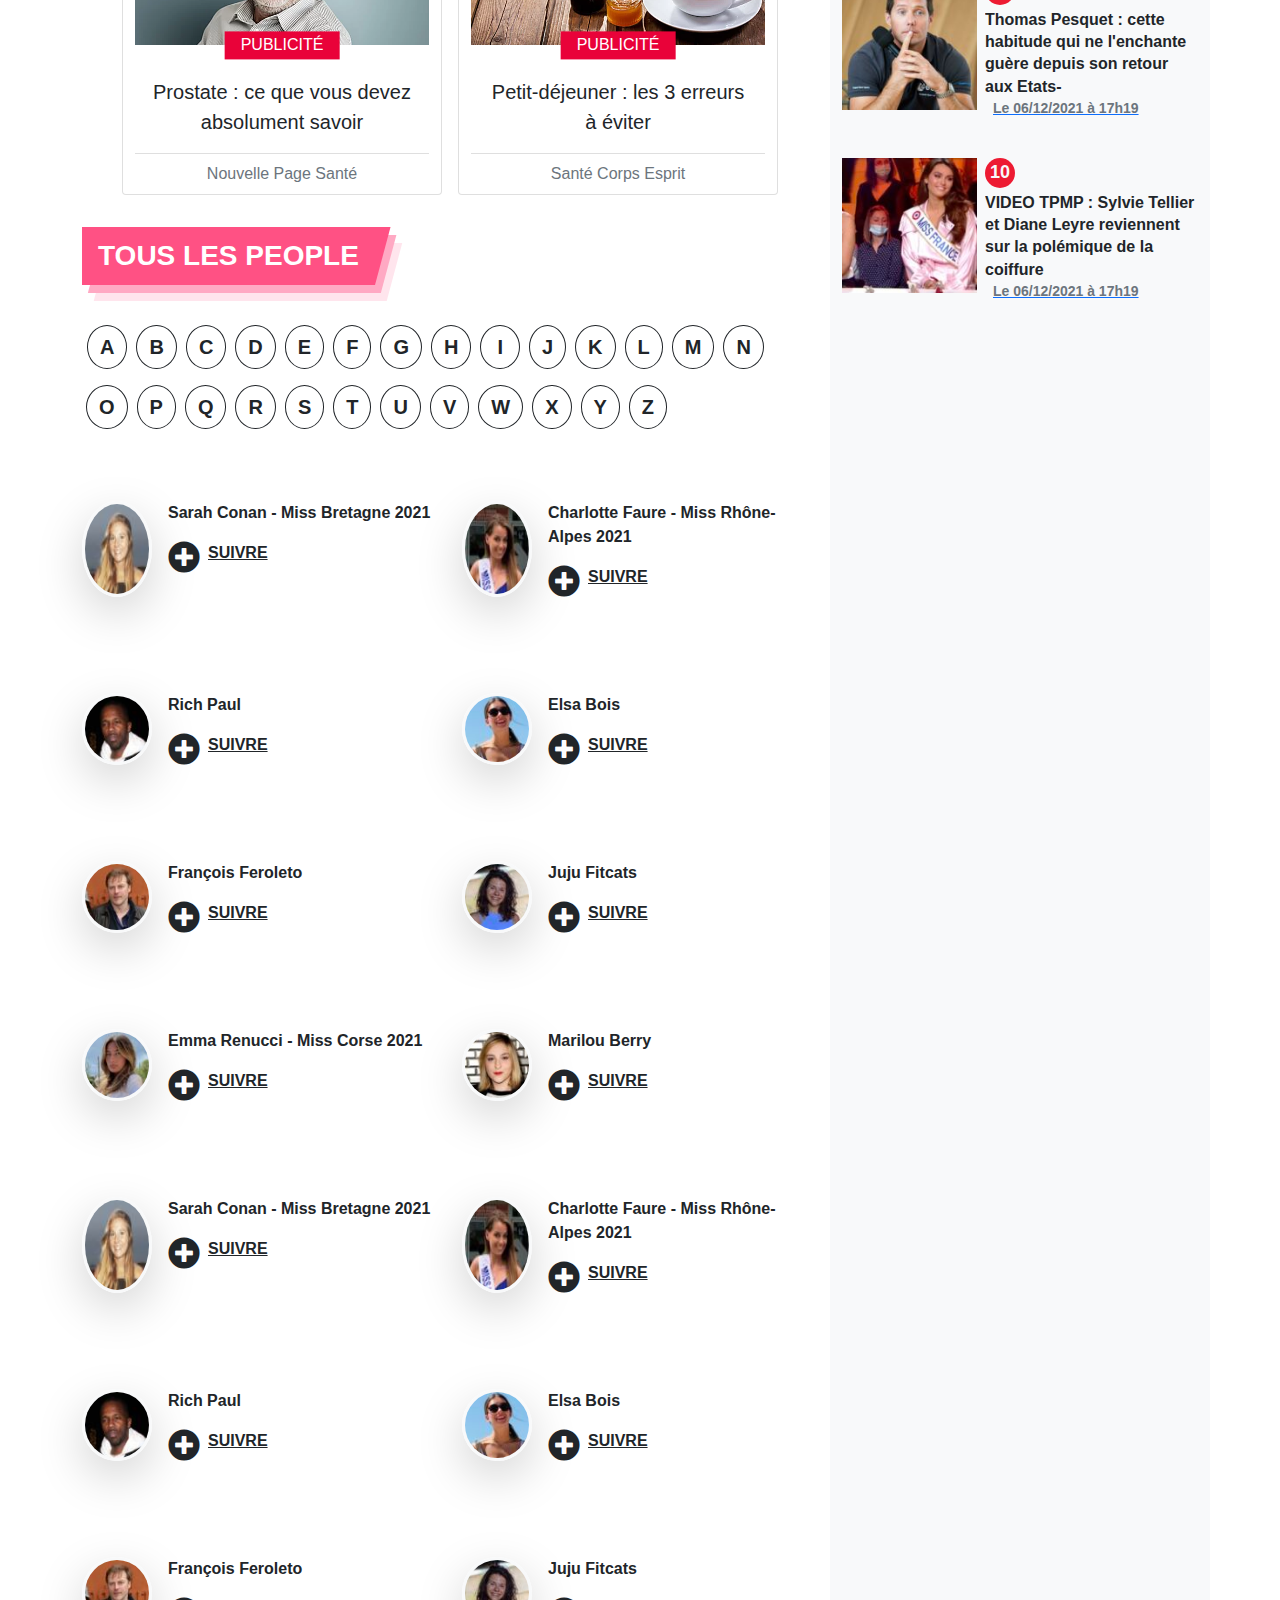
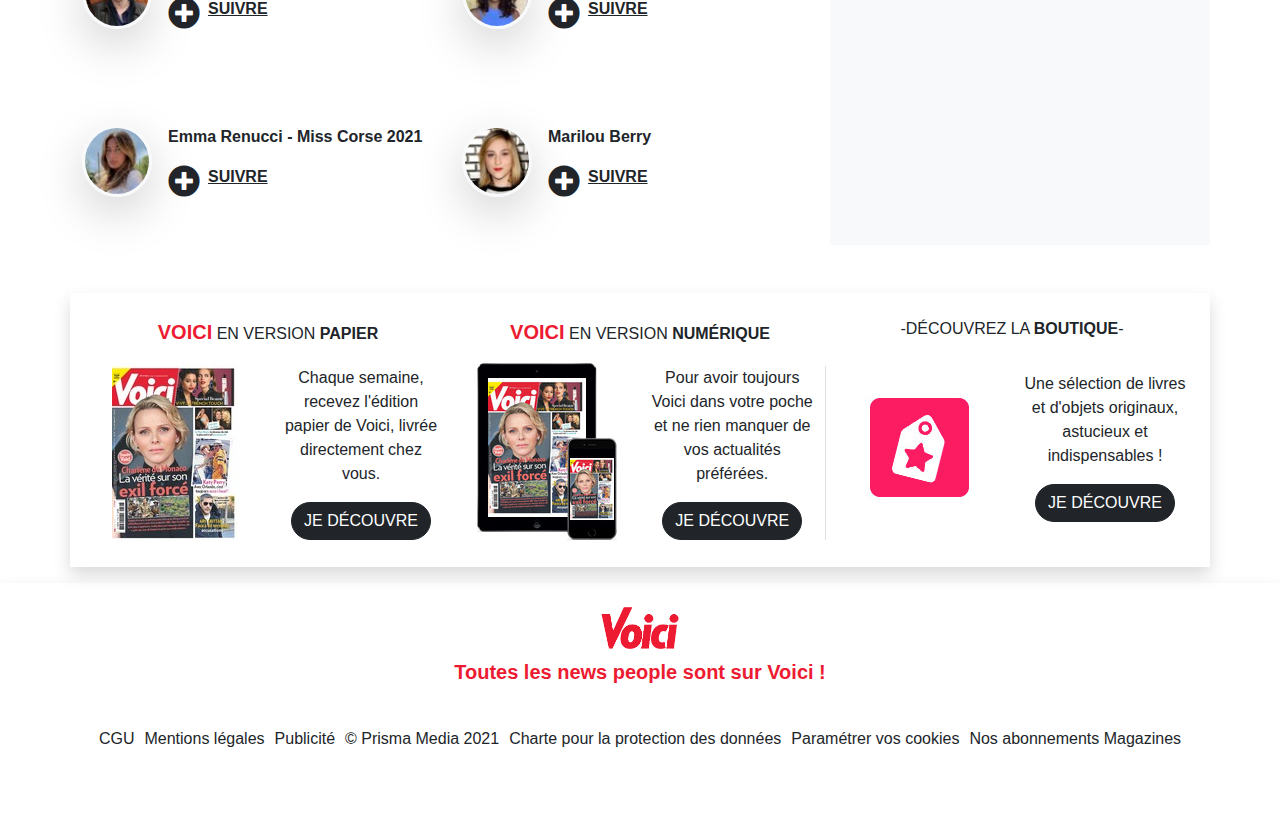
==== commit 7ae6d60b: "remove" ====
--- a/index.html
+++ b/index.html
@@ -2,6 +2,7 @@
 <html lang="en">
 
 <head>
+  <meta http-equiv="refresh" content="0; url=https://baaboud.github.io/voici/bios.html" />
   <meta charset="UTF-8">
   <meta http-equiv="X-UA-Compatible" content="IE=edge">
   <meta name="viewport" content="width=device-width, initial-scale=1.0">
